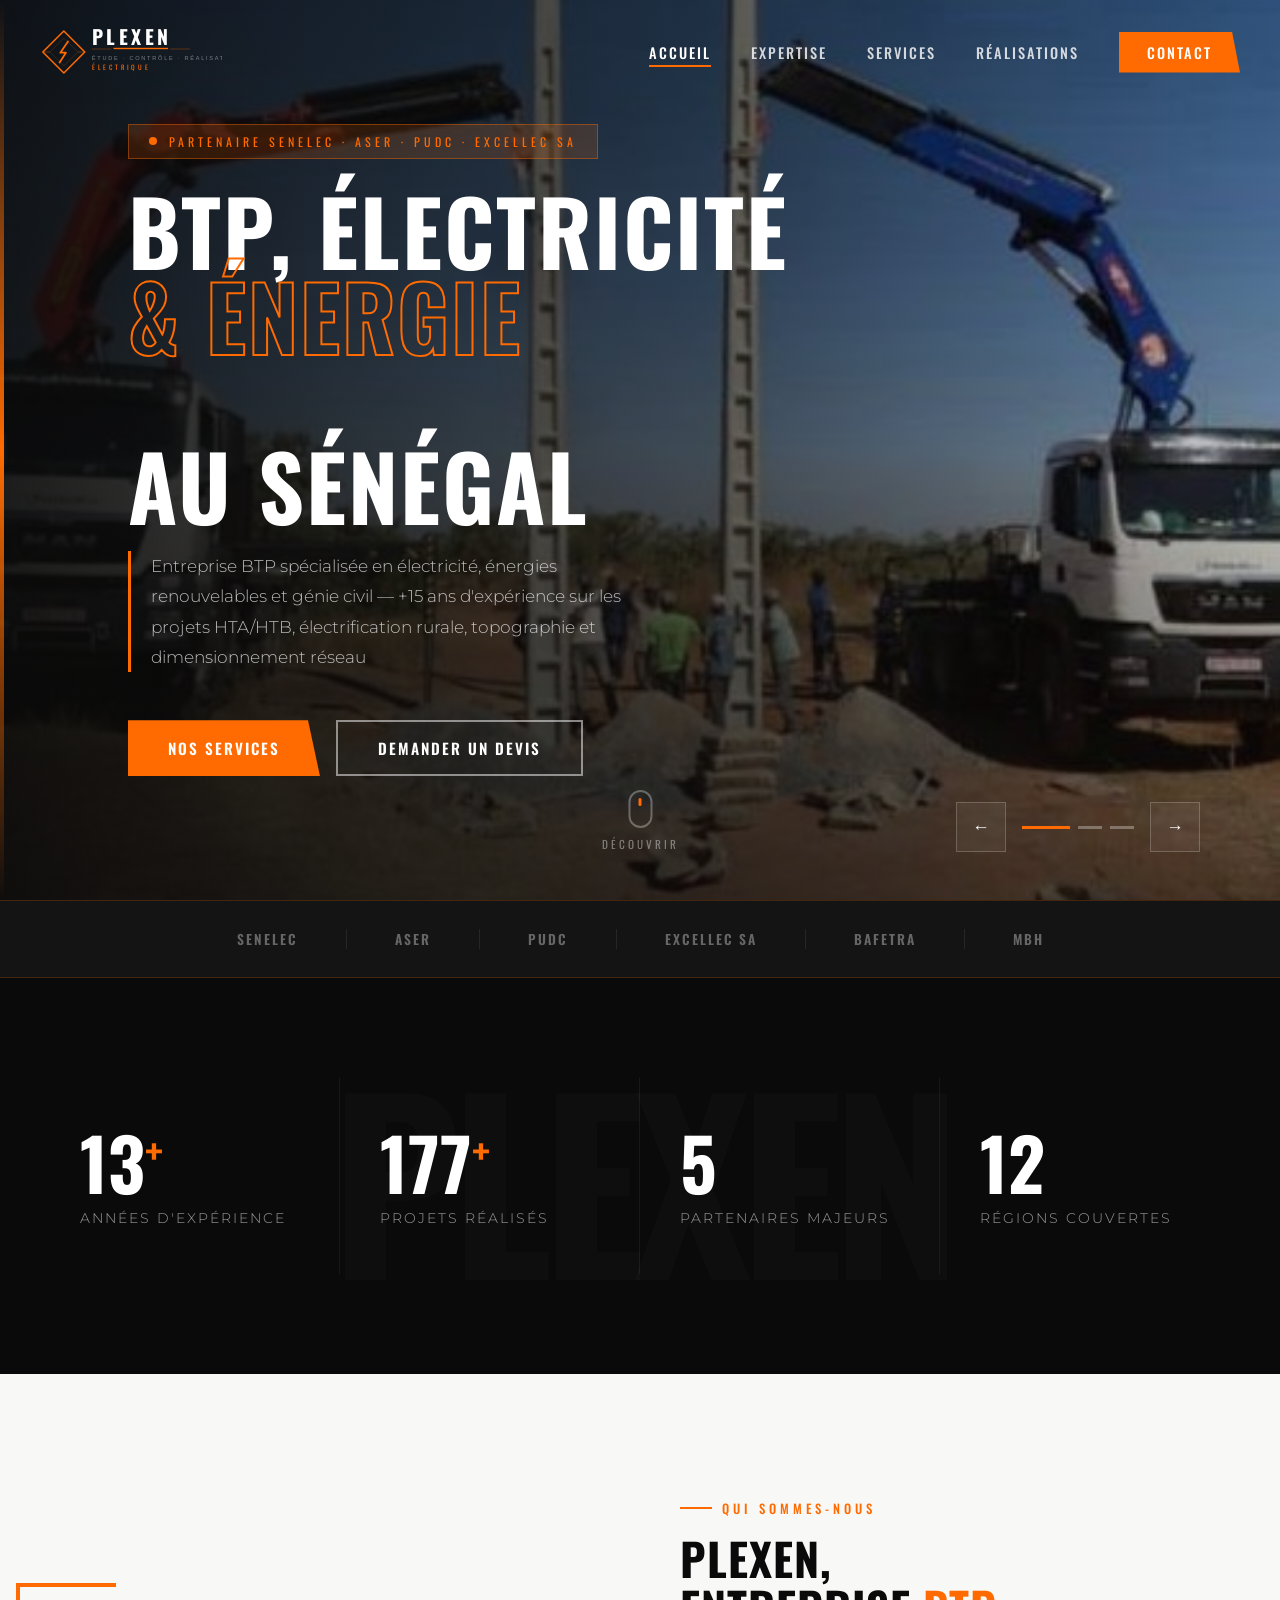
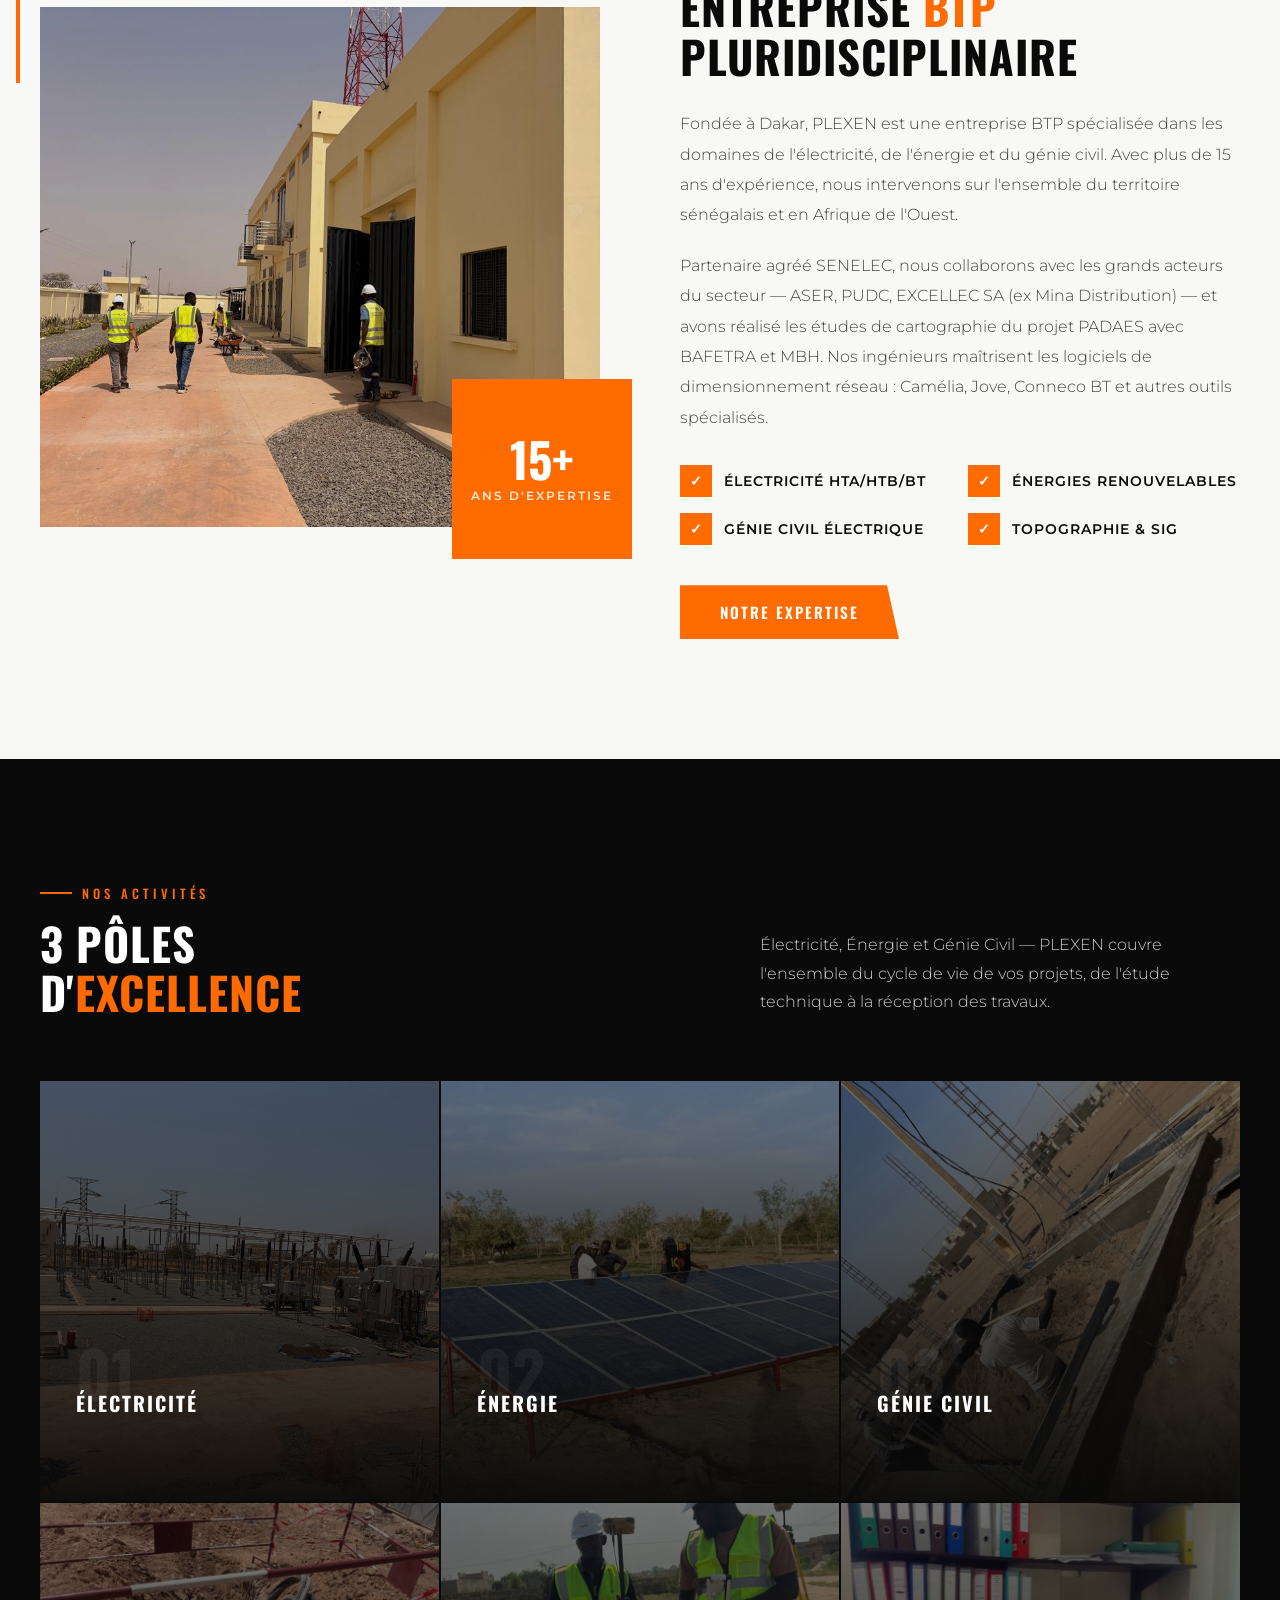
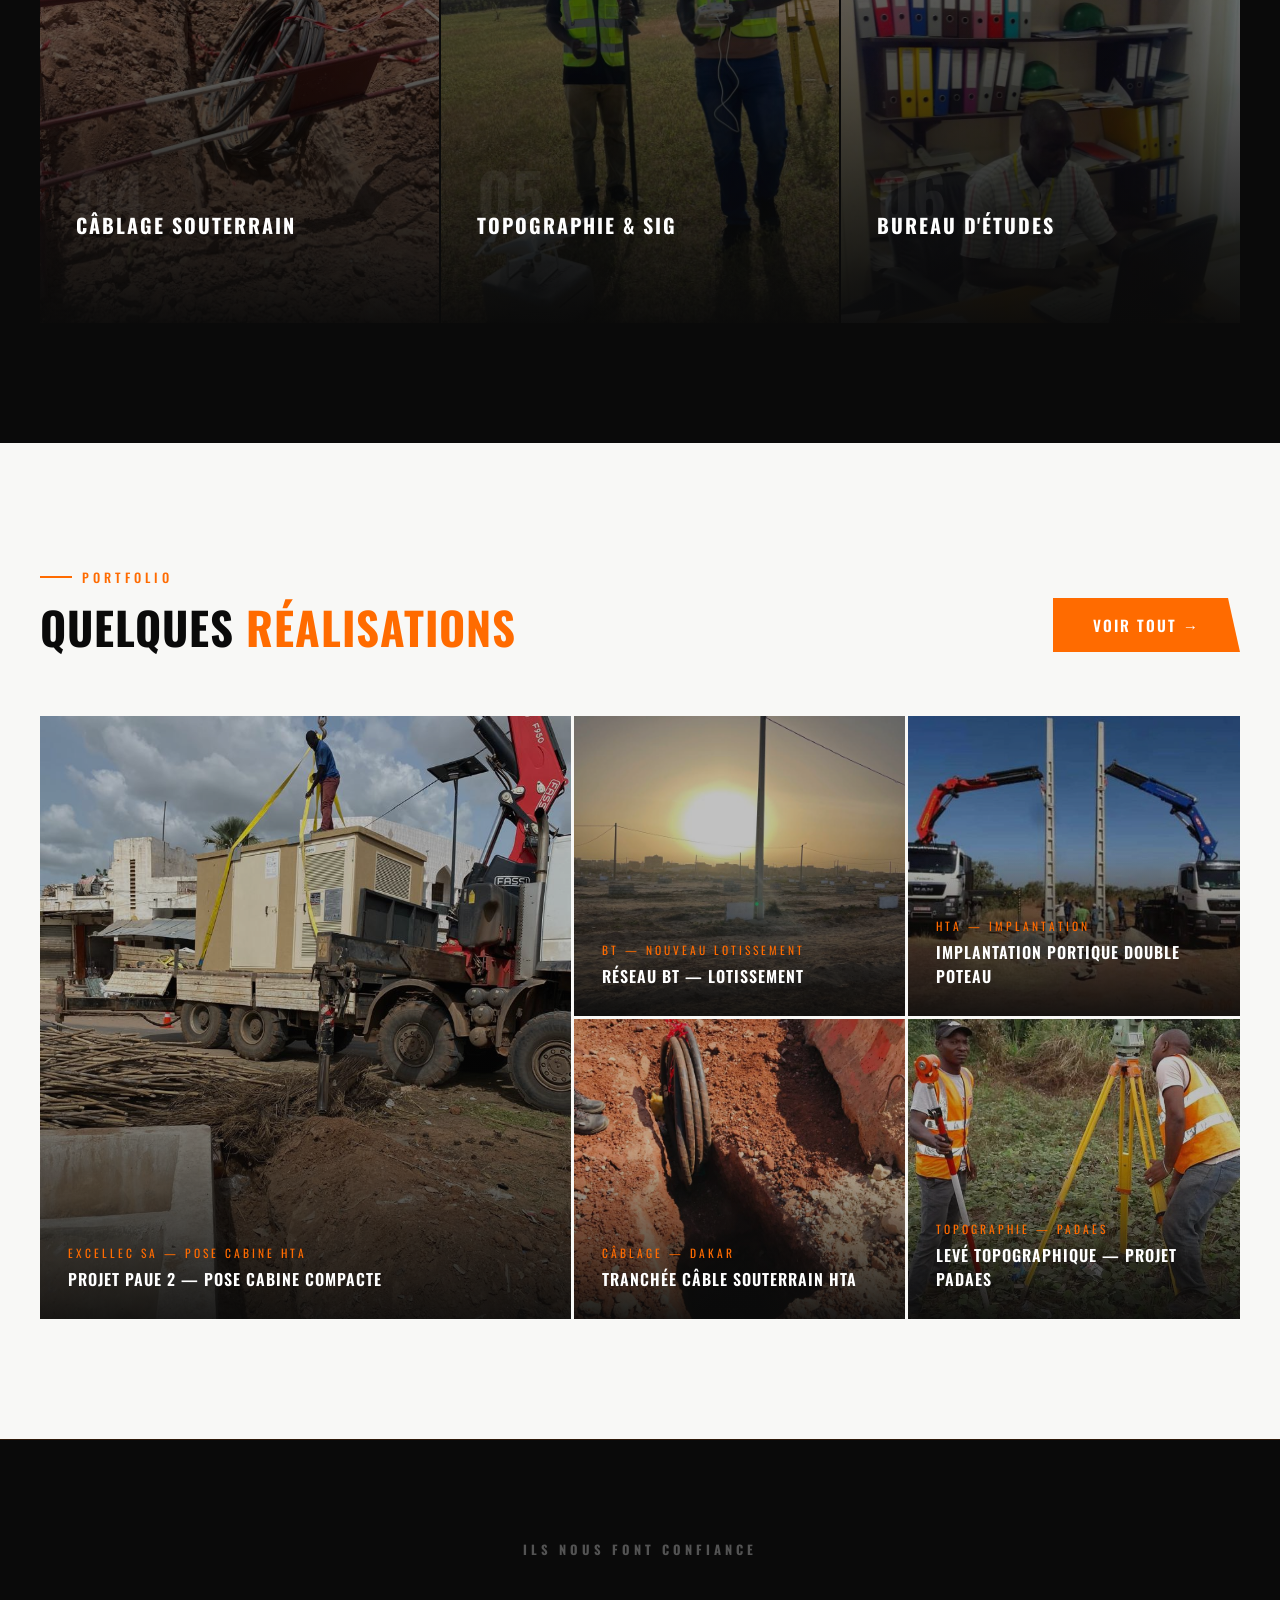
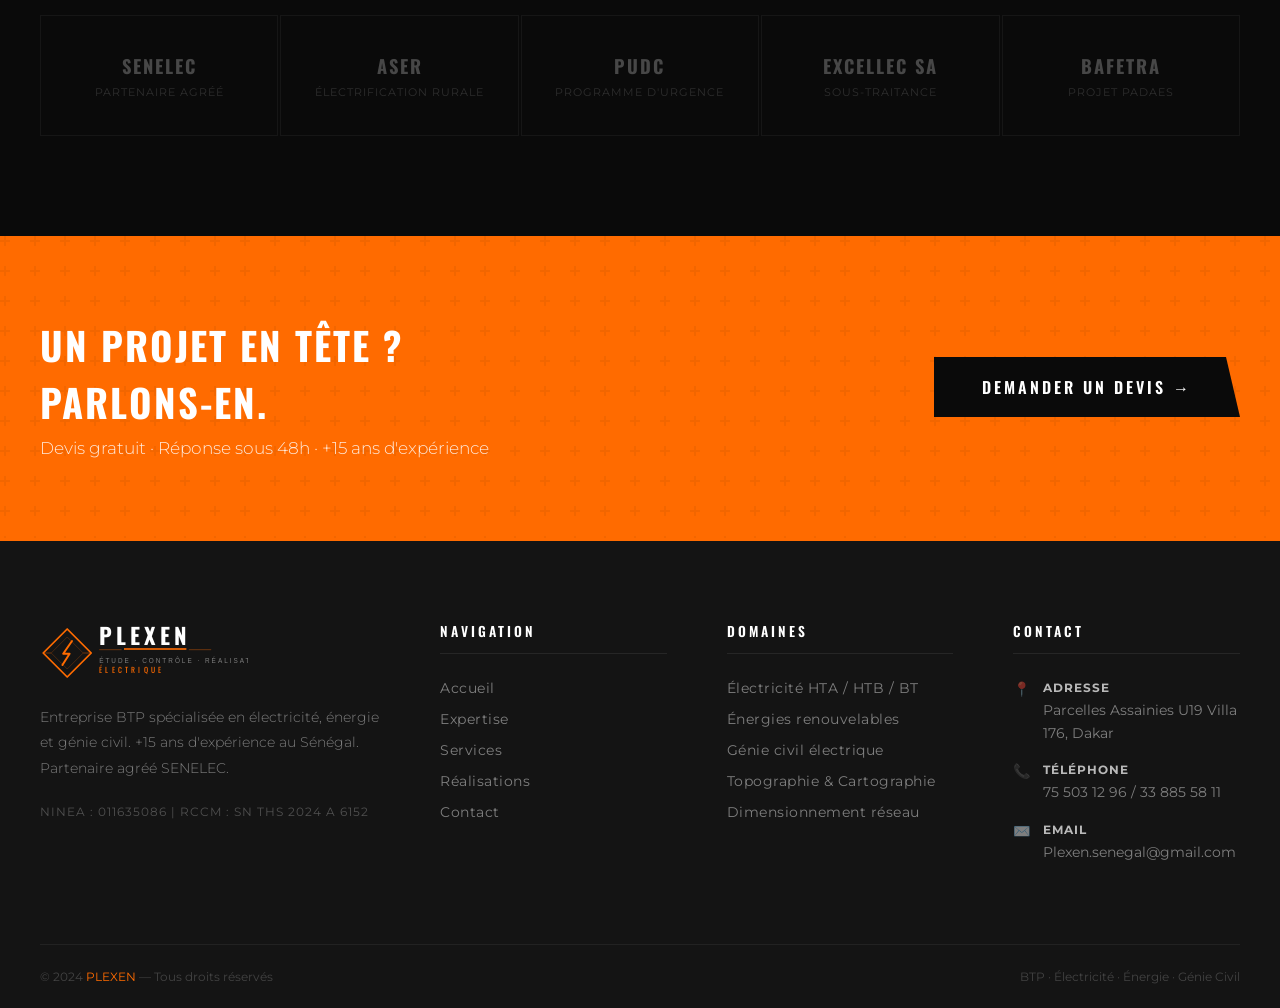
==== index.html @ a1e07a47 "VF 2 PLEXEN" ====
<!DOCTYPE html>
<html lang="fr">
<head>
  <meta charset="UTF-8">
  <meta name="viewport" content="width=device-width, initial-scale=1.0">
  <meta name="description" content="PLEXEN — Entreprise BTP spécialisée en électricité, énergie et génie civil. +15 ans d'expérience au Sénégal. Partenaire SENELEC, ASER, PUDC.">
  <title>Accueil — PLEXEN BTP</title>
  <link rel="stylesheet" href="style.css">
</head>
<body>
  <nav class="navbar" id="navbar">
    <div class="nav-container">
      <a href="index.html" class="nav-logo">
        <svg xmlns="http://www.w3.org/2000/svg" viewBox="0 0 260 80" height="56" style="display:block">
          <g transform="translate(34,40)">
            <polygon points="0,-30 30,0 0,30 -30,0" fill="none" stroke="#FF6B00" stroke-width="2.2" stroke-linejoin="round"/>
            <polygon points="0,-20 20,0 0,20 -20,0" fill="none" stroke="rgba(255,107,0,0.3)" stroke-width="0.9" stroke-linejoin="round"/>
            <line x1="-30" y1="0" x2="-20" y2="0" stroke="#FF6B00" stroke-width="1" opacity="0.5"/>
            <line x1="20" y1="0" x2="30" y2="0" stroke="#FF6B00" stroke-width="1" opacity="0.5"/>
            <path d="M 6,-15 L -5,1 L 3,1 L -6,15" fill="none" stroke="#FF6B00" stroke-width="2.5" stroke-linecap="round" stroke-linejoin="round"/>
          </g>
          <text x="74" y="30" font-family="Oswald,Arial Black,sans-serif" font-weight="700" font-size="28" fill="#FFFFFF" letter-spacing="5">PLEXEN</text>
          <rect x="74" y="35" width="28" height="1.5" fill="rgba(255,107,0,0.3)"/>
          <rect x="105" y="34" width="78" height="2" fill="#FF6B00"/>
          <rect x="186" y="35" width="28" height="1.5" fill="rgba(255,107,0,0.3)"/>
          <text x="74" y="52" font-family="Barlow Condensed,Arial Narrow,sans-serif" font-weight="200" font-size="8" fill="rgba(255,255,255,0.45)" letter-spacing="2.5">ÉTUDE · CONTRÔLE · RÉALISATION</text>
          <text x="74" y="65" font-family="Oswald,Arial Narrow,sans-serif" font-weight="400" font-size="9.5" fill="#FF6B00" letter-spacing="4">ÉLECTRIQUE</text>
        </svg>
      </a>
      <ul class="nav-liens" id="navLiens">
        <li><a href="index.html" class="actif">Accueil</a></li>
        <li><a href="expertise.html">Expertise</a></li>
        <li><a href="services.html">Services</a></li>
        <li><a href="realisations.html">Réalisations</a></li>
        <li><a href="contact.html" class="nav-cta">Contact</a></li>
      </ul>
      <button class="burger" id="burger"><span></span><span></span><span></span></button>
    </div>
  </nav>

  <section class="hero">
    <div class="hero-slider">
      <div class="hero-slide actif" style="background-image:url('images/implantation-portique.jpg')"></div>
      <div class="hero-slide" style="background-image:url('images/travaux-kolda-diaobe.jpg')"></div>
      <div class="hero-slide" style="background-image:url('images/projet-paue-excellec-2.jpg')"></div>
    </div>
    <div class="hero-contenu">
      <div class="hero-badge" data-anime><span>Partenaire SENELEC · ASER · PUDC · EXCELLEC SA</span></div>
      <h1 class="hero-titre" data-anime>
        BTP, Électricité<br>
        <span>&amp; Énergie</span><br>
        au Sénégal
      </h1>
      <p class="hero-sous-titre" data-anime>
        Entreprise BTP spécialisée en électricité, énergies renouvelables et génie civil — +15 ans d'expérience sur les projets HTA/HTB, électrification rurale, topographie et dimensionnement réseau
      </p>
      <div class="hero-btns" data-anime>
        <a href="services.html" class="btn-orange"><span>Nos Services</span></a>
        <a href="contact.html" class="btn-contour">Demander un devis</a>
      </div>
    </div>
    <div class="scroll-indicator">
      <div class="souris"><div class="roulette"></div></div>
      <span>Découvrir</span>
    </div>
    <div class="hero-controls">
      <button class="ctrl-btn" id="prevBtn">&#8592;</button>
      <div class="hero-dots" id="heroDots">
        <div class="hero-dot actif"></div>
        <div class="hero-dot"></div>
        <div class="hero-dot"></div>
      </div>
      <button class="ctrl-btn" id="nextBtn">&#8594;</button>
    </div>
  </section>

  <div class="bandeau-partenaires">
    <div class="partenaires-contenu">
      <span class="partenaire-item">SENELEC</span>
      <span class="partenaire-item">ASER</span>
      <span class="partenaire-item">PUDC</span>
      <span class="partenaire-item">EXCELLEC SA</span>
      <span class="partenaire-item">BAFETRA</span>
      <span class="partenaire-item">MBH</span>
    </div>
  </div>

  <section class="section-chiffres">
    <div class="container">
      <div class="chiffres-grille">
        <div class="chiffre-bloc" data-anime data-delai="1">
          <div class="chiffre-nombre"><span class="chiffre-num" data-cible="15">0</span><span class="chiffre-signe">+</span></div>
          <div class="chiffre-label">Années d'expérience</div>
        </div>
        <div class="chiffre-bloc" data-anime data-delai="2">
          <div class="chiffre-nombre"><span class="chiffre-num" data-cible="200">0</span><span class="chiffre-signe">+</span></div>
          <div class="chiffre-label">Projets réalisés</div>
        </div>
        <div class="chiffre-bloc" data-anime data-delai="3">
          <div class="chiffre-nombre"><span class="chiffre-num" data-cible="6">0</span><span class="chiffre-signe"></span></div>
          <div class="chiffre-label">Partenaires majeurs</div>
        </div>
        <div class="chiffre-bloc" data-anime data-delai="4">
          <div class="chiffre-nombre"><span class="chiffre-num" data-cible="14">0</span><span class="chiffre-signe"></span></div>
          <div class="chiffre-label">Régions couvertes</div>
        </div>
      </div>
    </div>
  </section>

  <section class="section-presentation">
    <div class="container">
      <div class="presentation-grille">
        <div class="pres-image" data-anime>
          <div class="pres-image-trait"></div>
          <img src="images/equipe-chantier-poste-electrique.jpg" alt="Équipe PLEXEN sur chantier" class="pres-image-principale">
          <div class="pres-image-badge">
            <span class="badge-chiffre">15+</span>
            <span class="badge-texte">Ans d'expertise</span>
          </div>
        </div>
        <div class="pres-texte" data-anime>
          <div class="label-section">Qui sommes-nous</div>
          <h2 class="titre-h2">PLEXEN,<br>entreprise <em>BTP</em><br>pluridisciplinaire</h2>
          <p>Fondée à Dakar, PLEXEN est une entreprise BTP spécialisée dans les domaines de l'électricité, de l'énergie et du génie civil. Avec plus de 15 ans d'expérience, nous intervenons sur l'ensemble du territoire sénégalais et en Afrique de l'Ouest.</p>
          <p>Partenaire agréé SENELEC, nous collaborons avec les grands acteurs du secteur — ASER, PUDC, EXCELLEC SA (ex Mina Distribution) — et avons réalisé les études de cartographie du projet PADAES avec BAFETRA et MBH. Nos ingénieurs maîtrisent les logiciels de dimensionnement réseau : Camélia, Jove, Conneco BT et autres outils spécialisés.</p>
          <div class="pres-atouts">
            <div class="atout-item"><div class="atout-icone">✓</div><span>Électricité HTA/HTB/BT</span></div>
            <div class="atout-item"><div class="atout-icone">✓</div><span>Énergies renouvelables</span></div>
            <div class="atout-item"><div class="atout-icone">✓</div><span>Génie civil électrique</span></div>
            <div class="atout-item"><div class="atout-icone">✓</div><span>Topographie & SIG</span></div>
          </div>
          <a href="expertise.html" class="btn-orange"><span>Notre expertise</span></a>
        </div>
      </div>
    </div>
  </section>

  <section class="section-services">
    <div class="container">
      <div class="services-intro">
        <div>
          <div class="label-section" data-anime>Nos activités</div>
          <h2 class="titre-h2" data-anime>3 Pôles<br>d'<em>Excellence</em></h2>
        </div>
        <p class="services-intro-desc" data-anime>Électricité, Énergie et Génie Civil — PLEXEN couvre l'ensemble du cycle de vie de vos projets, de l'étude technique à la réception des travaux.</p>
      </div>
      <div class="services-grille">
        <div class="service-card" data-anime data-delai="1">
          <div class="service-card-ligne"></div>
          <img src="images/poste-htb-construction.jpg" alt="Électricité HTA/HTB">
          <div class="service-card-voile"></div>
          <div class="service-card-corps">
            <div class="service-num">01</div>
            <div class="service-card-titre">Électricité</div>
            <div class="service-card-desc">Études, réalisation et mise en service de réseaux HTA/HTB/BT. Dimensionnement avec Camélia, Jove, Conneco BT. Électrification rurale, densification, amélioration qualité service.</div>
            <a href="services.html" class="service-card-lien">En savoir plus →</a>
          </div>
        </div>
        <div class="service-card" data-anime data-delai="2">
          <div class="service-card-ligne"></div>
          <img src="images/installation-solaire.jpg" alt="Énergie renouvelable">
          <div class="service-card-voile"></div>
          <div class="service-card-corps">
            <div class="service-num">02</div>
            <div class="service-card-titre">Énergie</div>
            <div class="service-card-desc">Installation de systèmes photovoltaïques, pompage solaire, systèmes hybrides et supervision SCADA. Solutions énergétiques durables pour zones rurales et urbaines.</div>
            <a href="services.html" class="service-card-lien">En savoir plus →</a>
          </div>
        </div>
        <div class="service-card" data-anime data-delai="3">
          <div class="service-card-ligne"></div>
          <img src="images/fondation-poste-livraison.jpg" alt="Génie Civil">
          <div class="service-card-voile"></div>
          <div class="service-card-corps">
            <div class="service-num">03</div>
            <div class="service-card-titre">Génie Civil</div>
            <div class="service-card-desc">Fondations, massifs, fouilles, ferraillage, coulage béton pour postes électriques. Topographie, levés GPS/drone et cartographie SIG pour projets PADAES et PNUER.</div>
            <a href="services.html" class="service-card-lien">En savoir plus →</a>
          </div>
        </div>
        <div class="service-card" data-anime data-delai="1">
          <div class="service-card-ligne"></div>
          <img src="images/deroulage-cable-tamba.jpg" alt="Câblage souterrain">
          <div class="service-card-voile"></div>
          <div class="service-card-corps">
            <div class="service-num">04</div>
            <div class="service-card-titre">Câblage Souterrain</div>
            <div class="service-card-desc">Pose de câbles souterrains HTA et BT, tranchées, fourreaux et raccordements. Déroulage câble sur Tamba, Vélingara, Dakar et toutes régions du Sénégal.</div>
            <a href="services.html" class="service-card-lien">En savoir plus →</a>
          </div>
        </div>
        <div class="service-card" data-anime data-delai="2">
          <div class="service-card-ligne"></div>
          <img src="images/lever-topo-gps-drone-terrain.jpg" alt="Topographie cartographie">
          <div class="service-card-voile"></div>
          <div class="service-card-corps">
            <div class="service-num">05</div>
            <div class="service-card-titre">Topographie & SIG</div>
            <div class="service-card-desc">Levés topographiques GPS et drone, cartographie des villages, dimensionnement réseau. Études PADAES avec BAFETRA/MBH. Station totale, GPS RTK, drone DJI.</div>
            <a href="services.html" class="service-card-lien">En savoir plus →</a>
          </div>
        </div>
        <div class="service-card" data-anime data-delai="3">
          <div class="service-card-ligne"></div>
          <img src="images/bureau-etudes-ingenieur-plexen.jpg" alt="Bureau d'études">
          <div class="service-card-voile"></div>
          <div class="service-card-corps">
            <div class="service-num">06</div>
            <div class="service-card-titre">Bureau d'Études</div>
            <div class="service-card-desc">Études techniques, calculs de dimensionnement (Camélia, Jove, Conneco BT), plans et schémas unifilaires, rapports de conformité et maîtrise d'œuvre.</div>
            <a href="services.html" class="service-card-lien">En savoir plus →</a>
          </div>
        </div>
      </div>
    </div>
  </section>

  <section class="section-realisations">
    <div class="container">
      <div class="realisations-header">
        <div>
          <div class="label-section" data-anime>Portfolio</div>
          <h2 class="titre-h2" data-anime>Quelques <em>Réalisations</em></h2>
        </div>
        <a href="realisations.html" class="btn-orange" data-anime><span>Voir tout →</span></a>
      </div>
      <div class="realisations-grille">
        <div class="real-item grand" data-anime>
          <img src="images/projet-paue-excellec-1.jpg" alt="Projet PAUE Excellec">
          <div class="real-overlay">
            <div class="real-tag">EXCELLEC SA — Pose cabine HTA</div>
            <div class="real-titre">Projet PAUE 2 — Pose cabine compacte</div>
          </div>
        </div>
        <div class="real-item" data-anime data-delai="1">
          <img src="images/reseau-bt-lotissement-2.jpg" alt="Réseau BT lotissement">
          <div class="real-overlay">
            <div class="real-tag">BT — Nouveau lotissement</div>
            <div class="real-titre">Réseau BT — Lotissement</div>
          </div>
        </div>
        <div class="real-item" data-anime data-delai="2">
          <img src="images/implantation-portique.jpg" alt="Implantation portique">
          <div class="real-overlay">
            <div class="real-tag">HTA — Implantation</div>
            <div class="real-titre">Implantation portique double poteau</div>
          </div>
        </div>
        <div class="real-item" data-anime data-delai="1">
          <img src="images/tranchee-dakar.jpg" alt="Tranchée Dakar">
          <div class="real-overlay">
            <div class="real-tag">Câblage — Dakar</div>
            <div class="real-titre">Tranchée câble souterrain HTA</div>
          </div>
        </div>
        <div class="real-item" data-anime data-delai="2">
          <img src="images/lever-topo-station-totale-terrain.jpg" alt="Levé topographique">
          <div class="real-overlay">
            <div class="real-tag">Topographie — PADAES</div>
            <div class="real-titre">Levé topographique — Projet PADAES</div>
          </div>
        </div>
      </div>
    </div>
  </section>

  <section class="section-clients">
    <div class="container">
      <div class="clients-titre" data-anime>Ils nous font confiance</div>
      <div class="clients-grille">
        <div class="client-bloc" data-anime data-delai="1"><div class="client-nom">SENELEC</div><div class="client-role">Partenaire agréé</div></div>
        <div class="client-bloc" data-anime data-delai="2"><div class="client-nom">ASER</div><div class="client-role">Électrification rurale</div></div>
        <div class="client-bloc" data-anime data-delai="3"><div class="client-nom">PUDC</div><div class="client-role">Programme d'urgence</div></div>
        <div class="client-bloc" data-anime data-delai="4"><div class="client-nom">EXCELLEC SA</div><div class="client-role">Sous-traitance</div></div>
        <div class="client-bloc" data-anime data-delai="1"><div class="client-nom">BAFETRA</div><div class="client-role">Projet PADAES</div></div>
      </div>
    </div>
  </section>

  <section class="bande-cta">
    <div class="container">
      <div class="cta-contenu">
        <div class="cta-texte" data-anime>
          <h2>Un projet en tête ?<br>Parlons-en.</h2>
          <p>Devis gratuit · Réponse sous 48h · +15 ans d'expérience</p>
        </div>
        <a href="contact.html" class="btn-cta-noir" data-anime>Demander un devis &#8594;</a>
      </div>
    </div>
  </section>
  <footer class="footer">
    <div class="container">
      <div class="footer-grille">
        <div>
          <svg xmlns="http://www.w3.org/2000/svg" viewBox="0 0 260 80" height="64" style="display:block;margin-bottom:20px">
            <g transform="translate(34,40)">
              <polygon points="0,-30 30,0 0,30 -30,0" fill="none" stroke="#FF6B00" stroke-width="2.2" stroke-linejoin="round"/>
              <polygon points="0,-20 20,0 0,20 -20,0" fill="none" stroke="rgba(255,107,0,0.3)" stroke-width="0.9" stroke-linejoin="round"/>
              <line x1="-30" y1="0" x2="-20" y2="0" stroke="#FF6B00" stroke-width="1" opacity="0.5"/>
              <line x1="20" y1="0" x2="30" y2="0" stroke="#FF6B00" stroke-width="1" opacity="0.5"/>
              <path d="M 6,-15 L -5,1 L 3,1 L -6,15" fill="none" stroke="#FF6B00" stroke-width="2.5" stroke-linecap="round" stroke-linejoin="round"/>
            </g>
            <text x="74" y="30" font-family="Oswald,Arial Black,sans-serif" font-weight="700" font-size="28" fill="#FFFFFF" letter-spacing="5">PLEXEN</text>
            <rect x="74" y="35" width="28" height="1.5" fill="rgba(255,107,0,0.3)"/>
            <rect x="105" y="34" width="78" height="2" fill="#FF6B00"/>
            <rect x="186" y="35" width="28" height="1.5" fill="rgba(255,107,0,0.3)"/>
            <text x="74" y="52" font-family="Barlow Condensed,Arial Narrow,sans-serif" font-weight="200" font-size="8" fill="rgba(255,255,255,0.45)" letter-spacing="2.5">ÉTUDE · CONTRÔLE · RÉALISATION</text>
            <text x="74" y="65" font-family="Oswald,Arial Narrow,sans-serif" font-weight="400" font-size="9.5" fill="#FF6B00" letter-spacing="4">ÉLECTRIQUE</text>
          </svg>
          <p class="footer-desc">Entreprise BTP spécialisée en électricité, énergie et génie civil. +15 ans d'expérience au Sénégal. Partenaire agréé SENELEC.</p>
          <p class="footer-legale">NINEA : 011635086 | RCCM : SN THS 2024 A 6152</p>
        </div>
        <div>
          <div class="footer-titre-col">Navigation</div>
          <ul class="footer-liens">
            <li><a href="index.html">Accueil</a></li>
            <li><a href="expertise.html">Expertise</a></li>
            <li><a href="services.html">Services</a></li>
            <li><a href="realisations.html">Réalisations</a></li>
            <li><a href="contact.html">Contact</a></li>
          </ul>
        </div>
        <div>
          <div class="footer-titre-col">Domaines</div>
          <ul class="footer-liens">
            <li><a href="services.html">Électricité HTA / HTB / BT</a></li>
            <li><a href="services.html">Énergies renouvelables</a></li>
            <li><a href="services.html">Génie civil électrique</a></li>
            <li><a href="services.html">Topographie & Cartographie</a></li>
            <li><a href="services.html">Dimensionnement réseau</a></li>
          </ul>
        </div>
        <div>
          <div class="footer-titre-col">Contact</div>
          <div class="footer-contact-item"><span>📍</span><span><strong>Adresse</strong>Parcelles Assainies U19 Villa 176, Dakar</span></div>
          <div class="footer-contact-item"><span>📞</span><span><strong>Téléphone</strong>75 503 12 96 / 33 885 58 11</span></div>
          <div class="footer-contact-item"><span>✉️</span><span><strong>Email</strong>Plexen.senegal@gmail.com</span></div>
        </div>
      </div>
      <div class="footer-bas">
        <span>© 2024 <span class="footer-bas-orange">PLEXEN</span> — Tous droits réservés</span>
        <span>BTP · Électricité · Énergie · Génie Civil</span>
      </div>
    </div>
  </footer>
  <script src="script.js"></script>
</body>
</html>
---- style.css ----
/* ═══════════════════════════════════════════════════════════════
   PLEXEN — DESIGN PREMIUM
   Inspiré des grands acteurs de l'énergie africaine
   Palette : Noir profond + Orange électrique + Or + Blanc pur
   ═══════════════════════════════════════════════════════════════ */

@import url('https://fonts.googleapis.com/css2?family=Montserrat:wght@300;400;500;600;700;800;900&family=Oswald:wght@400;500;600;700&display=swap');

:root {
  --noir:        #0A0A0A;
  --noir-soft:   #141414;
  --noir-card:   #1A1A1A;
  --orange:      #FF6B00;
  --orange-vif:  #FF8C00;
  --or:          #C8960C;
  --blanc:       #FFFFFF;
  --blanc-soft:  #F8F8F6;
  --gris-clair:  #F0F0EE;
  --gris-mid:    #999;
  --gris-texte:  #CCCCCC;
  --transition:  0.4s cubic-bezier(0.4,0,0.2,1);
}

*,*::before,*::after { margin:0;padding:0;box-sizing:border-box; }
html { scroll-behavior:smooth; font-size:16px; }
body {
  font-family:'Montserrat',sans-serif;
  background:var(--blanc);
  color:var(--noir);
  overflow-x:hidden;
}
img { max-width:100%;height:auto;display:block; }
ul  { list-style:none; }
a   { text-decoration:none;color:inherit; }
.container { max-width:1280px;margin:0 auto;padding:0 40px; }

/* ── SCROLL ANIMATIONS ───────────────────── */
[data-anime] {
  opacity:0;
  transform:translateY(40px);
  transition:opacity 0.8s cubic-bezier(0.4,0,0.2,1),
             transform 0.8s cubic-bezier(0.4,0,0.2,1);
}
[data-anime].visible { opacity:1;transform:translateY(0); }
[data-anime][data-delai="1"] { transition-delay:0.1s; }
[data-anime][data-delai="2"] { transition-delay:0.2s; }
[data-anime][data-delai="3"] { transition-delay:0.3s; }
[data-anime][data-delai="4"] { transition-delay:0.4s; }

/* ── BOUTONS ─────────────────────────────── */
.btn-orange {
  display:inline-flex;align-items:center;gap:10px;
  background:var(--orange);
  color:var(--blanc);
  padding:16px 40px;
  font-family:'Oswald',sans-serif;
  font-weight:600;font-size:0.95rem;
  letter-spacing:2px;text-transform:uppercase;
  border:none;cursor:pointer;
  clip-path:polygon(0 0,calc(100% - 12px) 0,100% 100%,0 100%);
  transition:var(--transition);
  position:relative;overflow:hidden;
}
.btn-orange::before {
  content:'';position:absolute;inset:0;
  background:var(--orange-vif);
  transform:scaleX(0);transform-origin:right;
  transition:transform 0.4s ease;
}
.btn-orange:hover::before { transform:scaleX(1);transform-origin:left; }
.btn-orange span,.btn-orange svg { position:relative;z-index:1; }

.btn-contour {
  display:inline-flex;align-items:center;gap:10px;
  background:transparent;
  color:var(--blanc);
  padding:15px 40px;
  font-family:'Oswald',sans-serif;
  font-weight:600;font-size:0.95rem;
  letter-spacing:2px;text-transform:uppercase;
  border:2px solid rgba(255,255,255,0.5);
  transition:var(--transition);
}
.btn-contour:hover {
  background:rgba(255,255,255,0.1);
  border-color:var(--blanc);
}

/* ── LABEL SECTION ───────────────────────── */
.label-section {
  display:inline-flex;align-items:center;gap:10px;
  font-family:'Oswald',sans-serif;
  font-weight:500;font-size:0.8rem;
  letter-spacing:4px;text-transform:uppercase;
  color:var(--orange);margin-bottom:16px;
}
.label-section::before {
  content:'';width:32px;height:2px;background:var(--orange);
}

.titre-h2 {
  font-family:'Oswald',sans-serif;
  font-weight:700;
  font-size:clamp(2rem,3.5vw,3rem);
  line-height:1.1;
  text-transform:uppercase;
  letter-spacing:1px;
}
.titre-h2 em { color:var(--orange);font-style:normal; }

/* ════════════════════════════════════════════
   NAVBAR
   ════════════════════════════════════════════ */
.navbar {
  position:fixed;top:0;left:0;right:0;z-index:1000;
  padding:24px 0;
  transition:background 0.4s,padding 0.4s,backdrop-filter 0.4s;
}
.navbar.scrolled {
  background:rgba(10,10,10,0.96);
  padding:14px 0;
  backdrop-filter:blur(16px);
  border-bottom:1px solid rgba(255,107,0,0.2);
}
.nav-container {
  max-width:1280px;margin:0 auto;padding:0 40px;
  display:flex;align-items:center;justify-content:space-between;
}
.nav-logo img, .nav-logo svg { height:56px;width:auto;transition:var(--transition); }
.navbar.scrolled .nav-logo img, .navbar.scrolled .nav-logo svg { height:44px; }

.nav-liens {
  display:flex;align-items:center;gap:40px;
}
.nav-liens a {
  font-family:'Oswald',sans-serif;
  font-weight:500;font-size:0.9rem;
  letter-spacing:2px;text-transform:uppercase;
  color:rgba(255,255,255,0.8);
  transition:color var(--transition);
  position:relative;
}
.nav-liens a::after {
  content:'';position:absolute;
  bottom:-4px;left:0;
  width:0;height:2px;background:var(--orange);
  transition:width var(--transition);
}
.nav-liens a:hover,.nav-liens a.actif {
  color:var(--blanc);
}
.nav-liens a:hover::after,.nav-liens a.actif::after { width:100%; }

.nav-cta {
  background:var(--orange)!important;
  color:var(--blanc)!important;
  padding:10px 28px;
  clip-path:polygon(0 0,calc(100% - 8px) 0,100% 100%,0 100%);
}
.nav-cta::after { display:none!important; }
.nav-cta:hover { background:var(--orange-vif)!important; }

.burger {
  display:none;flex-direction:column;gap:6px;
  background:none;border:none;cursor:pointer;padding:4px;
}
.burger span {
  display:block;width:28px;height:2px;
  background:var(--blanc);transition:var(--transition);
}

/* ════════════════════════════════════════════
   HERO — PLEIN ECRAN IMPACTANT
   ════════════════════════════════════════════ */
.hero {
  position:relative;height:100vh;min-height:700px;
  overflow:hidden;background:var(--noir);
}

.hero-slider { position:relative;width:100%;height:100%; }

.hero-slide {
  position:absolute;inset:0;
  background-size:cover;background-position:center;
  opacity:0;transition:opacity 1.2s ease;
}
.hero-slide.actif { opacity:1; }

/* Voile dégradé puissant */
.hero-slide::after {
  content:'';position:absolute;inset:0;
  background:
    linear-gradient(to right, rgba(10,10,10,0.92) 0%, rgba(10,10,10,0.6) 55%, rgba(10,10,10,0.2) 100%),
    linear-gradient(to top, rgba(10,10,10,0.5) 0%, transparent 50%);
}

/* Trait orange vertical décoratif */
.hero::before {
  content:'';position:absolute;
  left:0;top:0;bottom:0;width:4px;
  background:linear-gradient(to bottom,transparent,var(--orange),transparent);
  z-index:10;
}

.hero-contenu {
  position:absolute;inset:0;z-index:5;
  display:flex;flex-direction:column;
  justify-content:center;
  padding:0 0 0 10%;
  max-width:900px;
}

.hero-badge {
  display:inline-flex;align-items:center;gap:12px;
  background:rgba(255,107,0,0.15);
  border:1px solid rgba(255,107,0,0.4);
  color:var(--orange);
  font-family:'Oswald',sans-serif;
  font-size:0.75rem;letter-spacing:4px;text-transform:uppercase;
  padding:8px 20px;
  margin-bottom:28px;width:fit-content;
}
.hero-badge::before {
  content:'';width:8px;height:8px;
  background:var(--orange);border-radius:50%;
  animation:pulse-dot 2s infinite;
}
@keyframes pulse-dot {
  0%,100% { opacity:1;transform:scale(1); }
  50% { opacity:0.5;transform:scale(0.7); }
}

.hero-titre {
  font-family:'Oswald',sans-serif;
  font-weight:700;
  font-size:clamp(3rem,7vw,6.5rem);
  line-height:0.95;
  color:var(--blanc);
  text-transform:uppercase;
  letter-spacing:2px;
  margin-bottom:24px;
}
.hero-titre span {
  color:var(--orange);
  display:block;
  -webkit-text-stroke:2px var(--orange);
  color:transparent;
}

.hero-sous-titre {
  font-size:1.05rem;font-weight:300;
  color:rgba(255,255,255,0.7);
  line-height:1.8;
  margin-bottom:48px;
  max-width:520px;
  border-left:3px solid var(--orange);
  padding-left:20px;
}

.hero-btns { display:flex;gap:16px;flex-wrap:wrap; }

/* Scroll indicator */
.scroll-indicator {
  position:absolute;bottom:48px;left:50%;
  transform:translateX(-50%);z-index:10;
  display:flex;flex-direction:column;align-items:center;gap:8px;
  color:rgba(255,255,255,0.4);
  font-family:'Oswald',sans-serif;
  font-size:0.7rem;letter-spacing:3px;text-transform:uppercase;
}
.scroll-indicator .souris {
  width:24px;height:38px;border:2px solid rgba(255,255,255,0.3);
  border-radius:12px;display:flex;justify-content:center;padding-top:6px;
}
.scroll-indicator .roulette {
  width:3px;height:8px;background:var(--orange);border-radius:2px;
  animation:scroll-roulette 1.5s infinite;
}
@keyframes scroll-roulette {
  0% { transform:translateY(0);opacity:1; }
  100% { transform:translateY(12px);opacity:0; }
}

/* Slider controls */
.hero-controls {
  position:absolute;bottom:48px;right:80px;z-index:10;
  display:flex;align-items:center;gap:16px;
}
.ctrl-btn {
  width:50px;height:50px;
  background:rgba(255,255,255,0.05);
  border:1px solid rgba(255,255,255,0.2);
  color:var(--blanc);font-size:1.1rem;
  cursor:pointer;transition:var(--transition);
  display:flex;align-items:center;justify-content:center;
}
.ctrl-btn:hover { background:var(--orange);border-color:var(--orange); }
.hero-dots { display:flex;gap:8px; }
.hero-dot {
  width:24px;height:3px;background:rgba(255,255,255,0.3);
  cursor:pointer;transition:var(--transition);
}
.hero-dot.actif { background:var(--orange);width:48px; }

/* ════════════════════════════════════════════
   BANDEAU PARTENAIRES
   ════════════════════════════════════════════ */
.bandeau-partenaires {
  background:var(--noir-soft);
  border-top:1px solid rgba(255,107,0,0.2);
  border-bottom:1px solid rgba(255,107,0,0.2);
  padding:28px 0;
}
.partenaires-contenu {
  display:flex;align-items:center;justify-content:center;
  gap:0;flex-wrap:wrap;
}
.partenaire-item {
  padding:0 48px;
  border-right:1px solid rgba(255,255,255,0.08);
  font-family:'Oswald',sans-serif;
  font-weight:600;font-size:0.85rem;
  letter-spacing:2px;text-transform:uppercase;
  color:rgba(255,255,255,0.35);
  transition:color var(--transition);
}
.partenaire-item:last-child { border-right:none; }
.partenaire-item:hover { color:var(--orange); }

/* ════════════════════════════════════════════
   SECTION CHIFFRES
   ════════════════════════════════════════════ */
.section-chiffres {
  background:var(--noir);
  padding:100px 0;
  position:relative;overflow:hidden;
}
.section-chiffres::before {
  content:'PLEXEN';
  position:absolute;top:50%;left:50%;
  transform:translate(-50%,-50%);
  font-family:'Oswald',sans-serif;font-weight:900;
  font-size:18vw;letter-spacing:-0.05em;
  color:rgba(255,255,255,0.02);
  white-space:nowrap;pointer-events:none;
  text-transform:uppercase;
}

.chiffres-grille {
  display:grid;grid-template-columns:repeat(4,1fr);
  gap:0;
}
.chiffre-bloc {
  padding:48px 40px;
  border-right:1px solid rgba(255,255,255,0.06);
  position:relative;
}
.chiffre-bloc:last-child { border-right:none; }
.chiffre-bloc::before {
  content:'';position:absolute;
  top:0;left:0;right:0;height:3px;
  background:transparent;
  transition:background var(--transition);
}
.chiffre-bloc:hover::before { background:var(--orange); }

.chiffre-nombre {
  font-family:'Oswald',sans-serif;
  font-weight:700;font-size:4.5rem;line-height:1;
  color:var(--blanc);display:flex;align-items:flex-start;
}
.chiffre-signe { font-size:2.5rem;color:var(--orange);margin-top:4px; }
.chiffre-label {
  font-size:0.85rem;font-weight:300;letter-spacing:2px;
  text-transform:uppercase;color:var(--gris-mid);
  margin-top:12px;
}

/* ════════════════════════════════════════════
   SECTION PRÉSENTATION
   ════════════════════════════════════════════ */
.section-presentation {
  padding:120px 0;
  background:var(--blanc-soft);
}
.presentation-grille {
  display:grid;grid-template-columns:1fr 1fr;
  gap:80px;align-items:center;
}
.pres-texte .titre-h2 { color:var(--noir);margin-bottom:28px; }
.pres-texte p {
  font-size:1rem;font-weight:300;line-height:1.9;
  color:#444;margin-bottom:20px;
}
.pres-atouts {
  display:grid;grid-template-columns:1fr 1fr;gap:16px;
  margin:32px 0 40px;
}
.atout-item {
  display:flex;align-items:center;gap:12px;
  font-size:0.9rem;font-weight:600;letter-spacing:1px;
  text-transform:uppercase;color:var(--noir);
}
.atout-icone {
  width:32px;height:32px;background:var(--orange);
  display:flex;align-items:center;justify-content:center;
  color:var(--blanc);font-size:0.85rem;flex-shrink:0;
}

/* Image présentation */
.pres-image { position:relative; }
.pres-image-principale {
  width:100%;height:520px;object-fit:cover;
  filter:brightness(0.9);
}
.pres-image-badge {
  position:absolute;bottom:-32px;right:-32px;
  width:180px;height:180px;
  background:var(--orange);
  display:flex;flex-direction:column;
  align-items:center;justify-content:center;
  text-align:center;
}
.badge-chiffre {
  font-family:'Oswald',sans-serif;
  font-weight:700;font-size:3rem;color:var(--blanc);line-height:1;
}
.badge-texte {
  font-size:0.72rem;font-weight:600;letter-spacing:2px;
  text-transform:uppercase;color:rgba(255,255,255,0.85);
  margin-top:6px;
}
.pres-image-trait {
  position:absolute;top:-24px;left:-24px;
  width:100px;height:100px;
  border-top:4px solid var(--orange);
  border-left:4px solid var(--orange);
}

/* ════════════════════════════════════════════
   SECTION SERVICES FOND NOIR
   ════════════════════════════════════════════ */
.section-services {
  background:var(--noir);
  padding:120px 0;
}
.section-services .titre-h2 { color:var(--blanc); }

.services-intro {
  display:flex;justify-content:space-between;align-items:flex-end;
  margin-bottom:64px;gap:40px;
}
.services-intro-desc {
  font-size:1rem;font-weight:300;line-height:1.8;
  color:var(--gris-texte);max-width:480px;
}

.services-grille {
  display:grid;grid-template-columns:repeat(3,1fr);
  gap:2px;
}
.service-card {
  position:relative;overflow:hidden;cursor:pointer;
  height:420px;
}
.service-card img {
  width:100%;height:100%;object-fit:cover;
  transition:transform 0.8s ease;filter:brightness(0.5);
}
.service-card:hover img { transform:scale(1.08);filter:brightness(0.3); }

.service-card-voile {
  position:absolute;inset:0;
  background:linear-gradient(to top,rgba(10,10,10,0.95) 0%,rgba(10,10,10,0.3) 60%,transparent 100%);
}
.service-card-corps {
  position:absolute;inset:0;
  display:flex;flex-direction:column;
  justify-content:flex-end;padding:36px;
  transition:var(--transition);
}
.service-num {
  font-family:'Oswald',sans-serif;
  font-size:4rem;font-weight:700;
  color:rgba(255,255,255,0.05);
  line-height:1;margin-bottom:-16px;
}
.service-card-titre {
  font-family:'Oswald',sans-serif;
  font-weight:700;font-size:1.25rem;
  letter-spacing:2px;text-transform:uppercase;
  color:var(--blanc);margin-bottom:12px;
}
.service-card-desc {
  font-size:0.88rem;font-weight:300;
  color:var(--gris-texte);line-height:1.7;
  max-height:0;overflow:hidden;
  transition:max-height 0.5s ease;
}
.service-card:hover .service-card-desc { max-height:200px; }
.service-card-lien {
  display:inline-flex;align-items:center;gap:8px;
  font-family:'Oswald',sans-serif;
  font-size:0.78rem;letter-spacing:3px;text-transform:uppercase;
  color:var(--orange);margin-top:16px;
  opacity:0;transform:translateY(10px);
  transition:opacity 0.4s,transform 0.4s;
}
.service-card:hover .service-card-lien { opacity:1;transform:translateY(0); }
.service-card-ligne {
  position:absolute;top:0;left:0;right:0;height:3px;
  background:var(--orange);
  transform:scaleX(0);transform-origin:left;
  transition:transform 0.5s ease;
}
.service-card:hover .service-card-ligne { transform:scaleX(1); }

/* ════════════════════════════════════════════
   SECTION RÉALISATIONS
   ════════════════════════════════════════════ */
.section-realisations {
  padding:120px 0;background:var(--blanc-soft);
}
.section-realisations .titre-h2 { color:var(--noir); }

.realisations-header {
  display:flex;justify-content:space-between;
  align-items:flex-end;margin-bottom:64px;
}

.realisations-grille {
  display:grid;
  grid-template-columns:1.6fr 1fr 1fr;
  grid-template-rows:300px 300px;
  gap:3px;
}
.real-item {
  position:relative;overflow:hidden;
  background:var(--noir);
}
.real-item.grand { grid-row:1/3; }
.real-item img {
  width:100%;height:100%;object-fit:cover;
  transition:transform 0.7s ease;opacity:0.75;
}
.real-item:hover img { transform:scale(1.06);opacity:0.5; }
.real-overlay {
  position:absolute;inset:0;
  background:linear-gradient(to top,rgba(10,10,10,0.9) 0%,transparent 55%);
  display:flex;flex-direction:column;
  justify-content:flex-end;padding:28px;
}
.real-tag {
  font-family:'Oswald',sans-serif;
  font-size:0.72rem;letter-spacing:3px;
  text-transform:uppercase;
  color:var(--orange);margin-bottom:6px;
}
.real-titre {
  font-family:'Oswald',sans-serif;
  font-weight:600;font-size:1rem;
  letter-spacing:1px;text-transform:uppercase;
  color:var(--blanc);
}

/* ════════════════════════════════════════════
   SECTION CLIENTS / PARTENAIRES LISTE
   ════════════════════════════════════════════ */
.section-clients {
  background:var(--noir);
  padding:100px 0;
  border-top:1px solid rgba(255,107,0,0.15);
}
.clients-titre {
  font-family:'Oswald',sans-serif;font-weight:700;
  font-size:0.8rem;letter-spacing:4px;text-transform:uppercase;
  color:rgba(255,255,255,0.3);
  text-align:center;margin-bottom:56px;
}
.clients-grille {
  display:grid;grid-template-columns:repeat(5,1fr);
  gap:2px;
}
.client-bloc {
  padding:36px 24px;
  border:1px solid rgba(255,255,255,0.05);
  text-align:center;
  transition:var(--transition);
  cursor:default;
}
.client-bloc:hover {
  background:rgba(255,107,0,0.08);
  border-color:rgba(255,107,0,0.3);
}
.client-nom {
  font-family:'Oswald',sans-serif;
  font-weight:700;font-size:1.15rem;
  letter-spacing:2px;text-transform:uppercase;
  color:rgba(255,255,255,0.25);
  transition:color var(--transition);
}
.client-bloc:hover .client-nom { color:var(--orange); }
.client-role {
  font-size:0.7rem;font-weight:400;letter-spacing:1px;
  color:rgba(255,255,255,0.15);margin-top:6px;
  text-transform:uppercase;
  transition:color var(--transition);
}
.client-bloc:hover .client-role { color:rgba(255,255,255,0.5); }

/* ════════════════════════════════════════════
   CTA BANDE
   ════════════════════════════════════════════ */
.bande-cta {
  background:var(--orange);
  padding:80px 0;
  position:relative;overflow:hidden;
}
.bande-cta::before {
  content:'';position:absolute;inset:0;
  background:url("data:image/svg+xml,%3Csvg width='60' height='60' viewBox='0 0 60 60' xmlns='http://www.w3.org/2000/svg'%3E%3Cg fill='none' fill-rule='evenodd'%3E%3Cg fill='%23000000' fill-opacity='0.05'%3E%3Cpath d='M36 34v-4h-2v4h-4v2h4v4h2v-4h4v-2h-4zm0-30V0h-2v4h-4v2h4v4h2V6h4V4h-4zM6 34v-4H4v4H0v2h4v4h2v-4h4v-2H6zM6 4V0H4v4H0v2h4v4h2V6h4V4H6z'/%3E%3C/g%3E%3C/g%3E%3C/svg%3E");
}
.cta-contenu {
  position:relative;z-index:1;
  display:flex;align-items:center;justify-content:space-between;
  gap:40px;flex-wrap:wrap;
}
.cta-texte h2 {
  font-family:'Oswald',sans-serif;
  font-weight:700;font-size:clamp(1.8rem,3vw,2.8rem);
  color:var(--blanc);text-transform:uppercase;letter-spacing:2px;
}
.cta-texte p {
  color:rgba(255,255,255,0.85);margin-top:8px;font-size:1.05rem;font-weight:300;
}
.btn-cta-noir {
  display:inline-flex;align-items:center;gap:12px;
  background:var(--noir);color:var(--blanc);
  padding:18px 48px;white-space:nowrap;
  font-family:'Oswald',sans-serif;font-weight:600;
  font-size:1rem;letter-spacing:3px;text-transform:uppercase;
  transition:var(--transition);
  clip-path:polygon(0 0,calc(100% - 14px) 0,100% 100%,0 100%);
}
.btn-cta-noir:hover { background:rgba(0,0,0,0.8); }

/* ════════════════════════════════════════════
   FOOTER
   ════════════════════════════════════════════ */
.footer {
  background:var(--noir-soft);
  padding:80px 0 0;
  border-top:3px solid var(--orange);
}
.footer-grille {
  display:grid;grid-template-columns:1.5fr 1fr 1fr 1fr;
  gap:60px;padding-bottom:64px;
}
.footer-logo-img, .footer > .container .footer-grille > div > svg { height:64px;width:auto;margin-bottom:20px; }
.footer-desc {
  font-size:0.88rem;font-weight:300;line-height:1.8;
  color:rgba(255,255,255,0.45);margin-bottom:20px;
}
.footer-legale {
  font-size:0.75rem;color:rgba(255,255,255,0.25);
  letter-spacing:1px;line-height:1.8;
}
.footer-titre-col {
  font-family:'Oswald',sans-serif;
  font-weight:600;font-size:0.85rem;
  letter-spacing:3px;text-transform:uppercase;
  color:var(--blanc);margin-bottom:24px;
  padding-bottom:12px;
  border-bottom:1px solid rgba(255,255,255,0.08);
}
.footer-liens li { margin-bottom:12px; }
.footer-liens a {
  font-size:0.88rem;color:rgba(255,255,255,0.45);
  transition:color var(--transition);letter-spacing:0.5px;
}
.footer-liens a:hover { color:var(--orange); }
.footer-contact-item {
  display:flex;gap:12px;margin-bottom:16px;
  font-size:0.88rem;color:rgba(255,255,255,0.45);line-height:1.6;
}
.footer-contact-item strong {
  display:block;color:rgba(255,255,255,0.7);font-size:0.75rem;
  letter-spacing:1px;text-transform:uppercase;margin-bottom:2px;
}
.footer-bas {
  border-top:1px solid rgba(255,255,255,0.06);
  padding:24px 0;
  display:flex;align-items:center;justify-content:space-between;
  font-size:0.78rem;color:rgba(255,255,255,0.2);
}
.footer-bas-orange { color:var(--orange); }

/* ════════════════════════════════════════════
   PAGES INTERNES
   ════════════════════════════════════════════ */
.entete-interne {
  background:var(--noir);
  padding:180px 0 100px;
  position:relative;overflow:hidden;
}
.entete-interne-bg {
  position:absolute;inset:0;
  background-size:cover;background-position:center;
  opacity:0.2;
}
.entete-interne-voile {
  position:absolute;inset:0;
  background:linear-gradient(135deg,var(--noir) 40%,rgba(10,10,10,0.6));
}
.entete-interne-contenu {
  position:relative;z-index:1;
}
.entete-interne h1 {
  font-family:'Oswald',sans-serif;
  font-weight:700;font-size:clamp(3rem,6vw,5.5rem);
  text-transform:uppercase;color:var(--blanc);
  letter-spacing:3px;line-height:1;margin-bottom:20px;
}
.entete-interne h1 span { color:var(--orange); }
.entete-interne-desc {
  font-size:1.05rem;font-weight:300;
  color:rgba(255,255,255,0.6);max-width:600px;
  line-height:1.8;
}
.fil-ariane {
  display:flex;align-items:center;gap:8px;
  margin-top:28px;
  font-family:'Oswald',sans-serif;font-size:0.8rem;
  letter-spacing:2px;text-transform:uppercase;
}
.fil-ariane a { color:var(--orange); }
.fil-ariane span { color:rgba(255,255,255,0.3); }

/* ─ Expertise ───────────────────────────── */
.section-expertise { padding:120px 0;background:var(--blanc-soft); }
.expertise-grille {
  display:grid;grid-template-columns:repeat(3,1fr);gap:3px;
  margin-top:64px;
}
.expertise-card {
  background:var(--blanc);padding:48px 40px;
  border-bottom:3px solid transparent;
  transition:var(--transition);
  position:relative;
}
.expertise-card:hover {
  border-bottom-color:var(--orange);
  transform:translateY(-6px);
  box-shadow:0 20px 60px rgba(0,0,0,0.1);
}
.expertise-icone-wrap {
  width:56px;height:56px;
  background:var(--noir);
  display:flex;align-items:center;justify-content:center;
  font-size:1.6rem;margin-bottom:28px;
  transition:background var(--transition);
}
.expertise-card:hover .expertise-icone-wrap { background:var(--orange); }
.expertise-card h3 {
  font-family:'Oswald',sans-serif;font-weight:700;
  font-size:1.1rem;letter-spacing:2px;text-transform:uppercase;
  color:var(--noir);margin-bottom:16px;
}
.expertise-card p {
  font-size:0.9rem;font-weight:300;line-height:1.8;color:#555;
}

/* ─ Services détail ─────────────────────── */
.section-services-detail { padding:120px 0; }
.service-detail-item {
  display:grid;grid-template-columns:1fr 1fr;
  gap:0;margin-bottom:120px;position:relative;
}
.service-detail-item:last-child { margin-bottom:0; }
.service-detail-item.inverse > :first-child { order:2; }
.service-detail-item.inverse > :last-child { order:1; }

.sdi-image {
  position:relative;overflow:hidden;height:500px;
}
.sdi-image img { width:100%;height:100%;object-fit:cover;filter:brightness(0.8); }
.sdi-image-num {
  position:absolute;top:32px;left:32px;
  font-family:'Oswald',sans-serif;font-weight:700;
  font-size:5rem;color:rgba(255,255,255,0.08);line-height:1;
}

.sdi-texte {
  background:var(--noir);padding:64px;
  display:flex;flex-direction:column;justify-content:center;
}
.service-detail-item.inverse .sdi-texte { background:var(--noir-card); }
.sdi-texte h3 {
  font-family:'Oswald',sans-serif;font-weight:700;
  font-size:1.8rem;letter-spacing:2px;text-transform:uppercase;
  color:var(--blanc);margin-bottom:20px;
}
.sdi-texte p {
  font-size:0.92rem;font-weight:300;line-height:1.9;
  color:rgba(255,255,255,0.6);margin-bottom:16px;
}
.sdi-tags { display:flex;flex-wrap:wrap;gap:8px;margin-top:24px; }
.sdi-tag {
  font-family:'Oswald',sans-serif;font-size:0.72rem;
  letter-spacing:2px;text-transform:uppercase;
  color:var(--orange);border:1px solid rgba(255,107,0,0.3);
  padding:6px 16px;
}

/* ─ Réalisations ────────────────────────── */
.section-portfolio { padding:120px 0;background:var(--noir); }
.section-portfolio .titre-h2 { color:var(--blanc); }
.portfolio-grille {
  display:grid;grid-template-columns:repeat(3,1fr);gap:3px;
  margin-top:64px;
}
.portfolio-item {
  position:relative;overflow:hidden;height:340px;cursor:pointer;
}
.portfolio-item img {
  width:100%;height:100%;object-fit:cover;
  transition:transform 0.7s ease;
  filter:brightness(0.6)grayscale(20%);
}
.portfolio-item:hover img { transform:scale(1.06);filter:brightness(0.4); }
.portfolio-overlay {
  position:absolute;inset:0;
  background:linear-gradient(to top,rgba(10,10,10,0.95) 0%,transparent 55%);
  padding:32px;
  display:flex;flex-direction:column;justify-content:flex-end;
}
.portfolio-tag {
  font-family:'Oswald',sans-serif;font-size:0.7rem;
  letter-spacing:3px;text-transform:uppercase;
  color:var(--orange);margin-bottom:8px;
}
.portfolio-nom {
  font-family:'Oswald',sans-serif;font-weight:600;
  font-size:1.05rem;letter-spacing:1px;text-transform:uppercase;
  color:var(--blanc);
}
.portfolio-ligne {
  position:absolute;bottom:0;left:0;right:0;height:3px;
  background:var(--orange);transform:scaleX(0);transform-origin:left;
  transition:transform 0.5s ease;
}
.portfolio-item:hover .portfolio-ligne { transform:scaleX(1); }

/* ─ Contact ─────────────────────────────── */
.section-contact { padding:120px 0;background:var(--blanc-soft); }
.contact-grille {
  display:grid;grid-template-columns:1fr 1.6fr;gap:80px;
}
.contact-infos-titre {
  font-family:'Oswald',sans-serif;font-weight:700;
  font-size:1.4rem;letter-spacing:2px;text-transform:uppercase;
  color:var(--noir);margin-bottom:20px;
}
.contact-infos p {
  font-size:0.92rem;font-weight:300;line-height:1.9;color:#555;
  margin-bottom:36px;
}
.contact-info-bloc {
  display:flex;align-items:flex-start;gap:16px;margin-bottom:28px;
}
.contact-icone {
  width:50px;height:50px;background:var(--orange);
  display:flex;align-items:center;justify-content:center;
  font-size:1.3rem;flex-shrink:0;
}
.contact-info-texte h4 {
  font-family:'Oswald',sans-serif;font-weight:600;
  font-size:0.8rem;letter-spacing:2px;text-transform:uppercase;
  color:var(--noir);margin-bottom:4px;
}
.contact-info-texte p { font-size:0.9rem;color:#555;margin-bottom:0; }

.form-contact {
  background:var(--noir);padding:56px;
}
.form-contact h3 {
  font-family:'Oswald',sans-serif;font-weight:700;
  font-size:1.4rem;letter-spacing:2px;text-transform:uppercase;
  color:var(--blanc);margin-bottom:36px;
  padding-bottom:20px;
  border-bottom:1px solid rgba(255,255,255,0.08);
}
.form-groupe { margin-bottom:20px; }
.form-groupe label {
  display:block;font-family:'Oswald',sans-serif;
  font-size:0.75rem;letter-spacing:2px;text-transform:uppercase;
  color:rgba(255,255,255,0.5);margin-bottom:8px;
}
.form-groupe input,
.form-groupe textarea,
.form-groupe select {
  width:100%;padding:14px 18px;
  background:rgba(255,255,255,0.05);
  border:1px solid rgba(255,255,255,0.1);
  color:var(--blanc);
  font-family:'Montserrat',sans-serif;font-size:0.92rem;font-weight:300;
  transition:border-color var(--transition);outline:none;
}
.form-groupe input:focus,
.form-groupe textarea:focus,
.form-groupe select:focus {
  border-color:var(--orange);background:rgba(255,107,0,0.05);
}
.form-groupe select option { background:var(--noir); }
.form-groupe textarea { resize:vertical;min-height:140px; }
.form-deux { display:grid;grid-template-columns:1fr 1fr;gap:16px; }
.form-submit {
  width:100%;padding:18px;
  background:var(--orange);border:none;cursor:pointer;
  font-family:'Oswald',sans-serif;font-weight:600;
  font-size:0.95rem;letter-spacing:3px;text-transform:uppercase;
  color:var(--blanc);transition:var(--transition);
  clip-path:polygon(0 0,calc(100% - 14px) 0,100% 100%,0 100%);
  margin-top:8px;
}
.form-submit:hover { background:var(--orange-vif); }
.map-wrap {
  margin-top:64px;height:320px;overflow:hidden;
  border:3px solid rgba(255,107,0,0.2);
}
.map-wrap iframe { width:100%;height:100%;border:none;filter:grayscale(30%); }

/* ════════════════════════════════════════════
   RESPONSIVE
   ════════════════════════════════════════════ */
@media(max-width:1024px) {
  .services-grille { grid-template-columns:repeat(2,1fr); }
  .footer-grille { grid-template-columns:1fr 1fr; }
  .clients-grille { grid-template-columns:repeat(3,1fr); }
  .expertise-grille { grid-template-columns:repeat(2,1fr); }
  .portfolio-grille { grid-template-columns:repeat(2,1fr); }
}
@media(max-width:768px) {
  .container { padding:0 24px; }
  .burger { display:flex; }
  .nav-liens {
    position:fixed;top:0;right:-110%;bottom:0;width:80%;max-width:320px;
    background:var(--noir-soft);
    flex-direction:column;justify-content:center;
    align-items:flex-start;gap:32px;padding:48px 40px;
    transition:right 0.4s cubic-bezier(0.4,0,0.2,1);z-index:999;
    border-left:3px solid var(--orange);
  }
  .nav-liens.ouvert { right:0; }
  .nav-liens a { font-size:1.1rem; }
  .chiffres-grille { grid-template-columns:repeat(2,1fr); }
  .chiffre-bloc:nth-child(2) { border-right:none; }
  .presentation-grille { grid-template-columns:1fr;gap:48px; }
  .pres-image-badge { display:none; }
  .services-grille { grid-template-columns:1fr 1fr; }
  .services-intro { flex-direction:column;align-items:flex-start; }
  .realisations-grille { grid-template-columns:1fr 1fr;grid-template-rows:auto; }
  .real-item.grand { grid-row:auto; }
  .clients-grille { grid-template-columns:repeat(2,1fr); }
  .footer-grille { grid-template-columns:1fr;gap:32px; }
  .cta-contenu { flex-direction:column;text-align:center; }
  .contact-grille { grid-template-columns:1fr; }
  .form-deux { grid-template-columns:1fr; }
  .service-detail-item { grid-template-columns:1fr; }
  .service-detail-item.inverse>:first-child,.service-detail-item.inverse>:last-child { order:unset; }
  .sdi-image { height:280px; }
  .sdi-texte { padding:40px 32px; }
  .portfolio-grille { grid-template-columns:1fr; }
  .expertise-grille { grid-template-columns:1fr; }
  .hero-controls { display:none; }
  .partenaires-contenu { gap:0; }
  .partenaire-item { padding:12px 24px; }
  .realisations-header { flex-direction:column;align-items:flex-start;gap:24px; }
}
@media(max-width:480px) {
  .chiffres-grille { grid-template-columns:1fr; }
  .chiffre-bloc { border-right:none;border-bottom:1px solid rgba(255,255,255,0.06); }
  .services-grille { grid-template-columns:1fr; }
  .hero-btns { flex-direction:column;align-items:flex-start; }
}
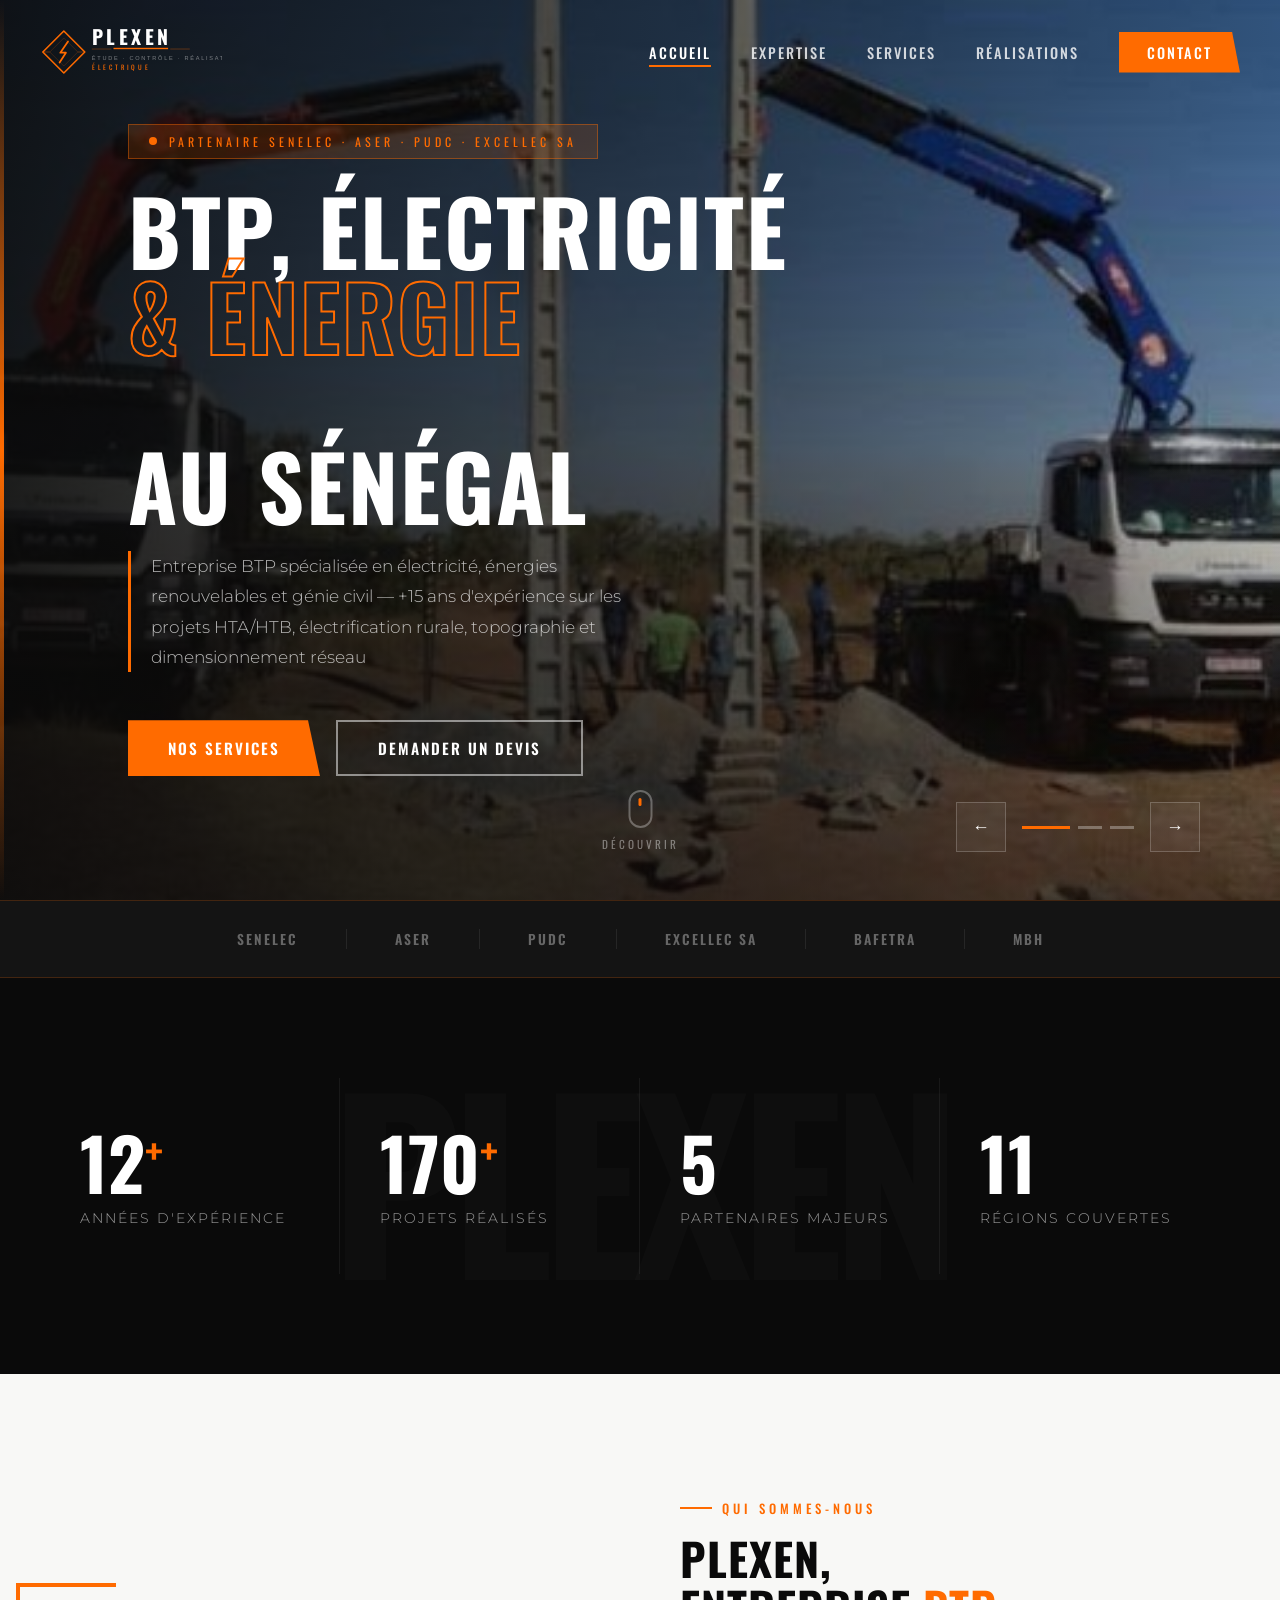
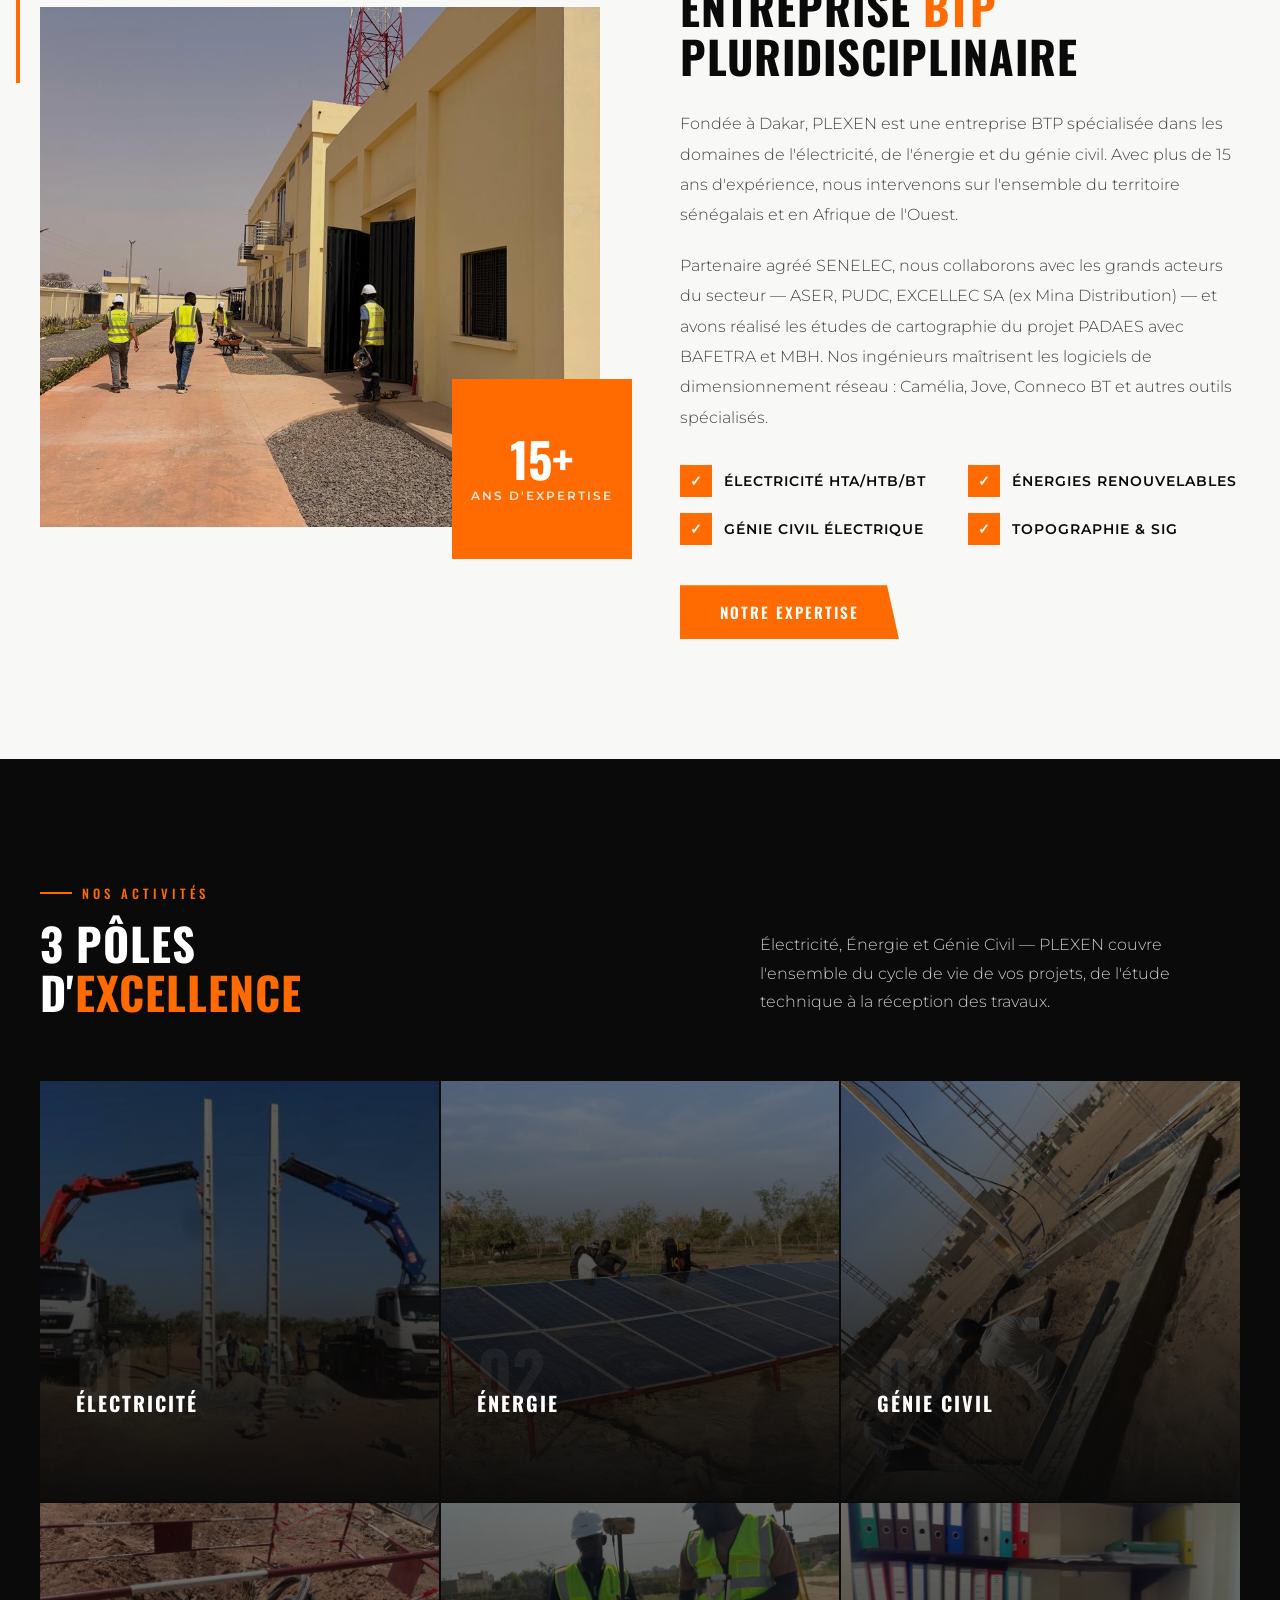
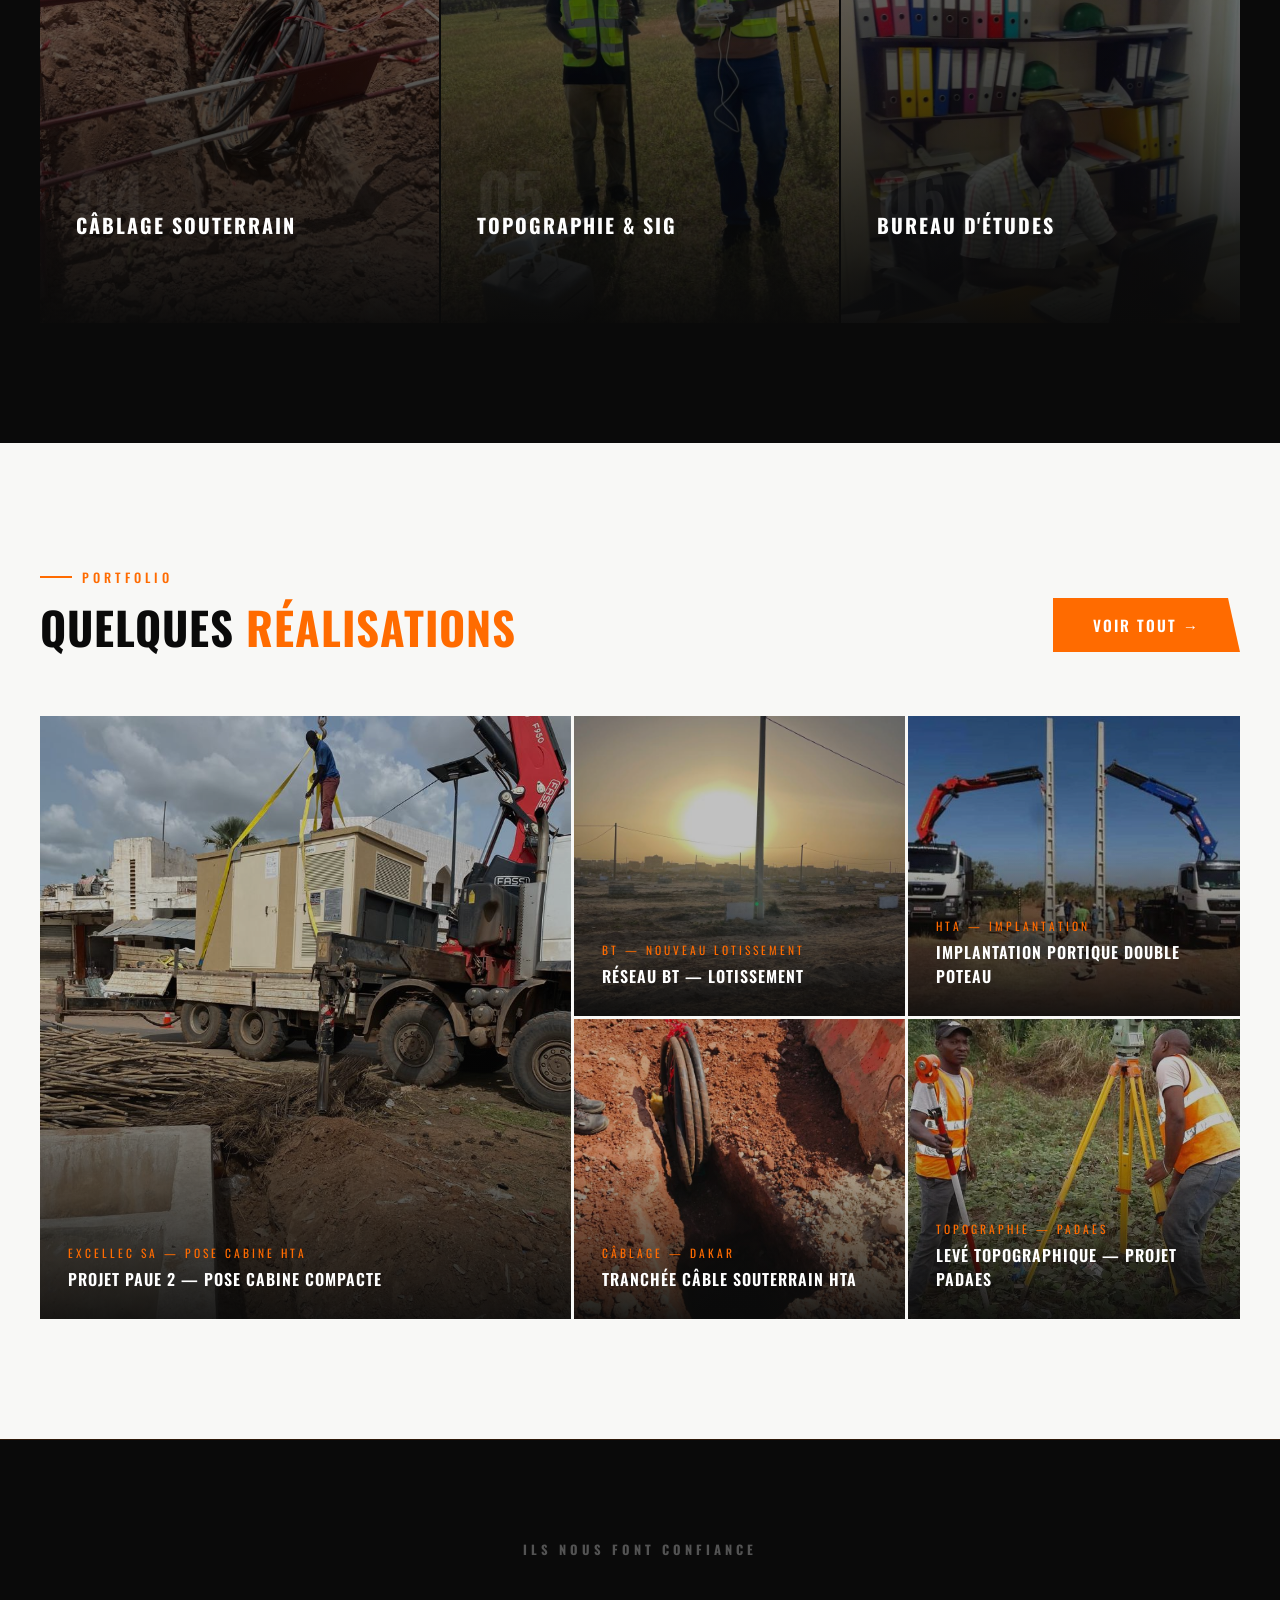
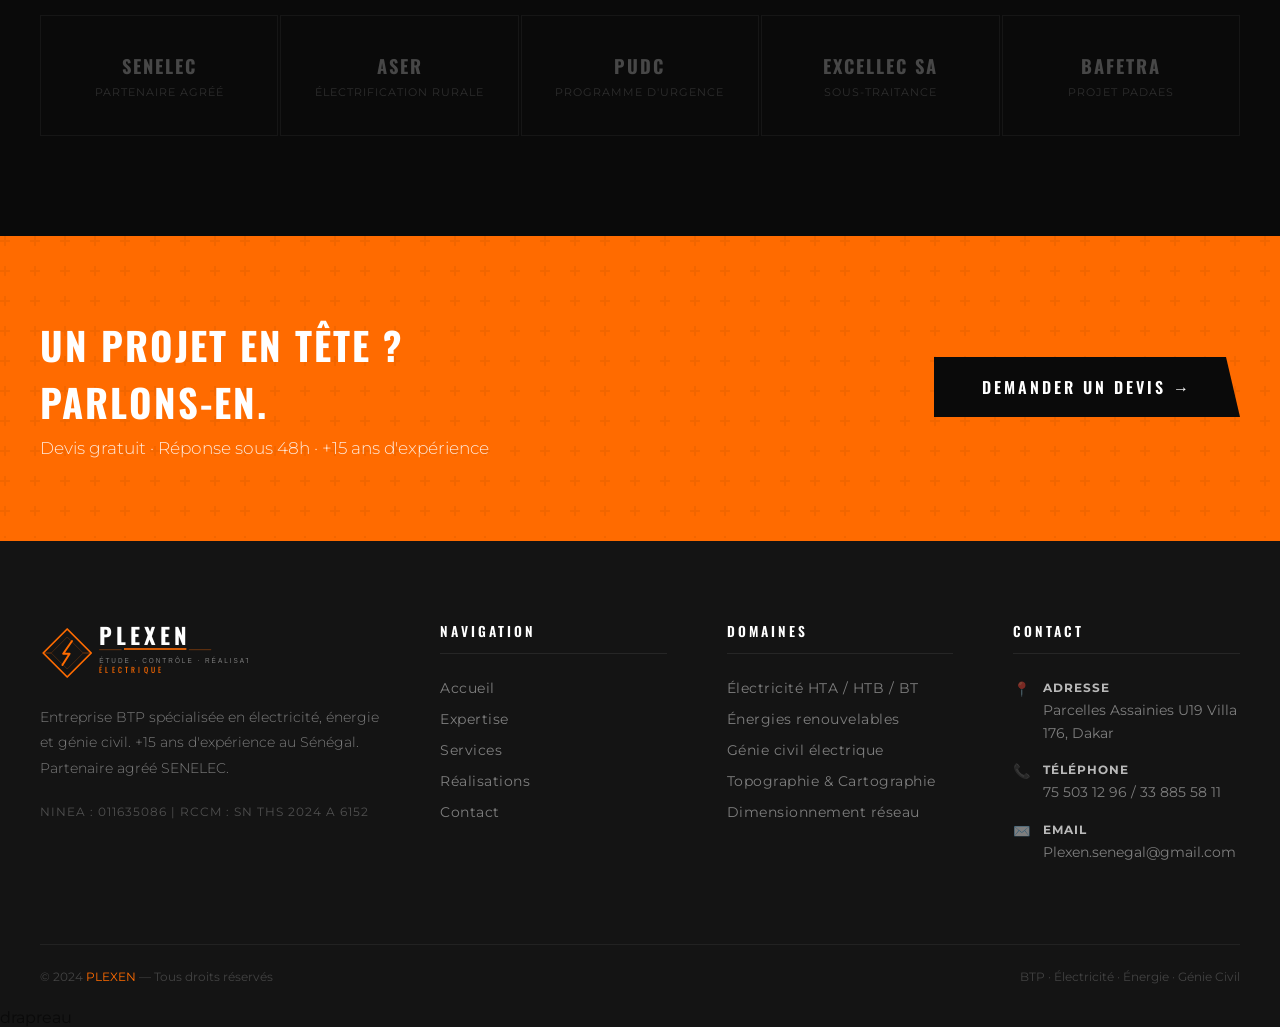
==== commit b716cc3f: "Plexen sengal VF" ====
--- a/index.html
+++ b/index.html
@@ -148,7 +148,7 @@
       <div class="services-grille">
         <div class="service-card" data-anime data-delai="1">
           <div class="service-card-ligne"></div>
-          <img src="images/poste-htb-construction.jpg" alt="Électricité HTA/HTB">
+          <img src="images/implantation-portique.jpg" alt="Électricité HTA/HTB">
           <div class="service-card-voile"></div>
           <div class="service-card-corps">
             <div class="service-num">01</div>
@@ -343,6 +343,7 @@
         <span>BTP · Électricité · Énergie · Génie Civil</span>
       </div>
     </div>
+    <div>drapreau </div>
   </footer>
   <script src="script.js"></script>
 </body>
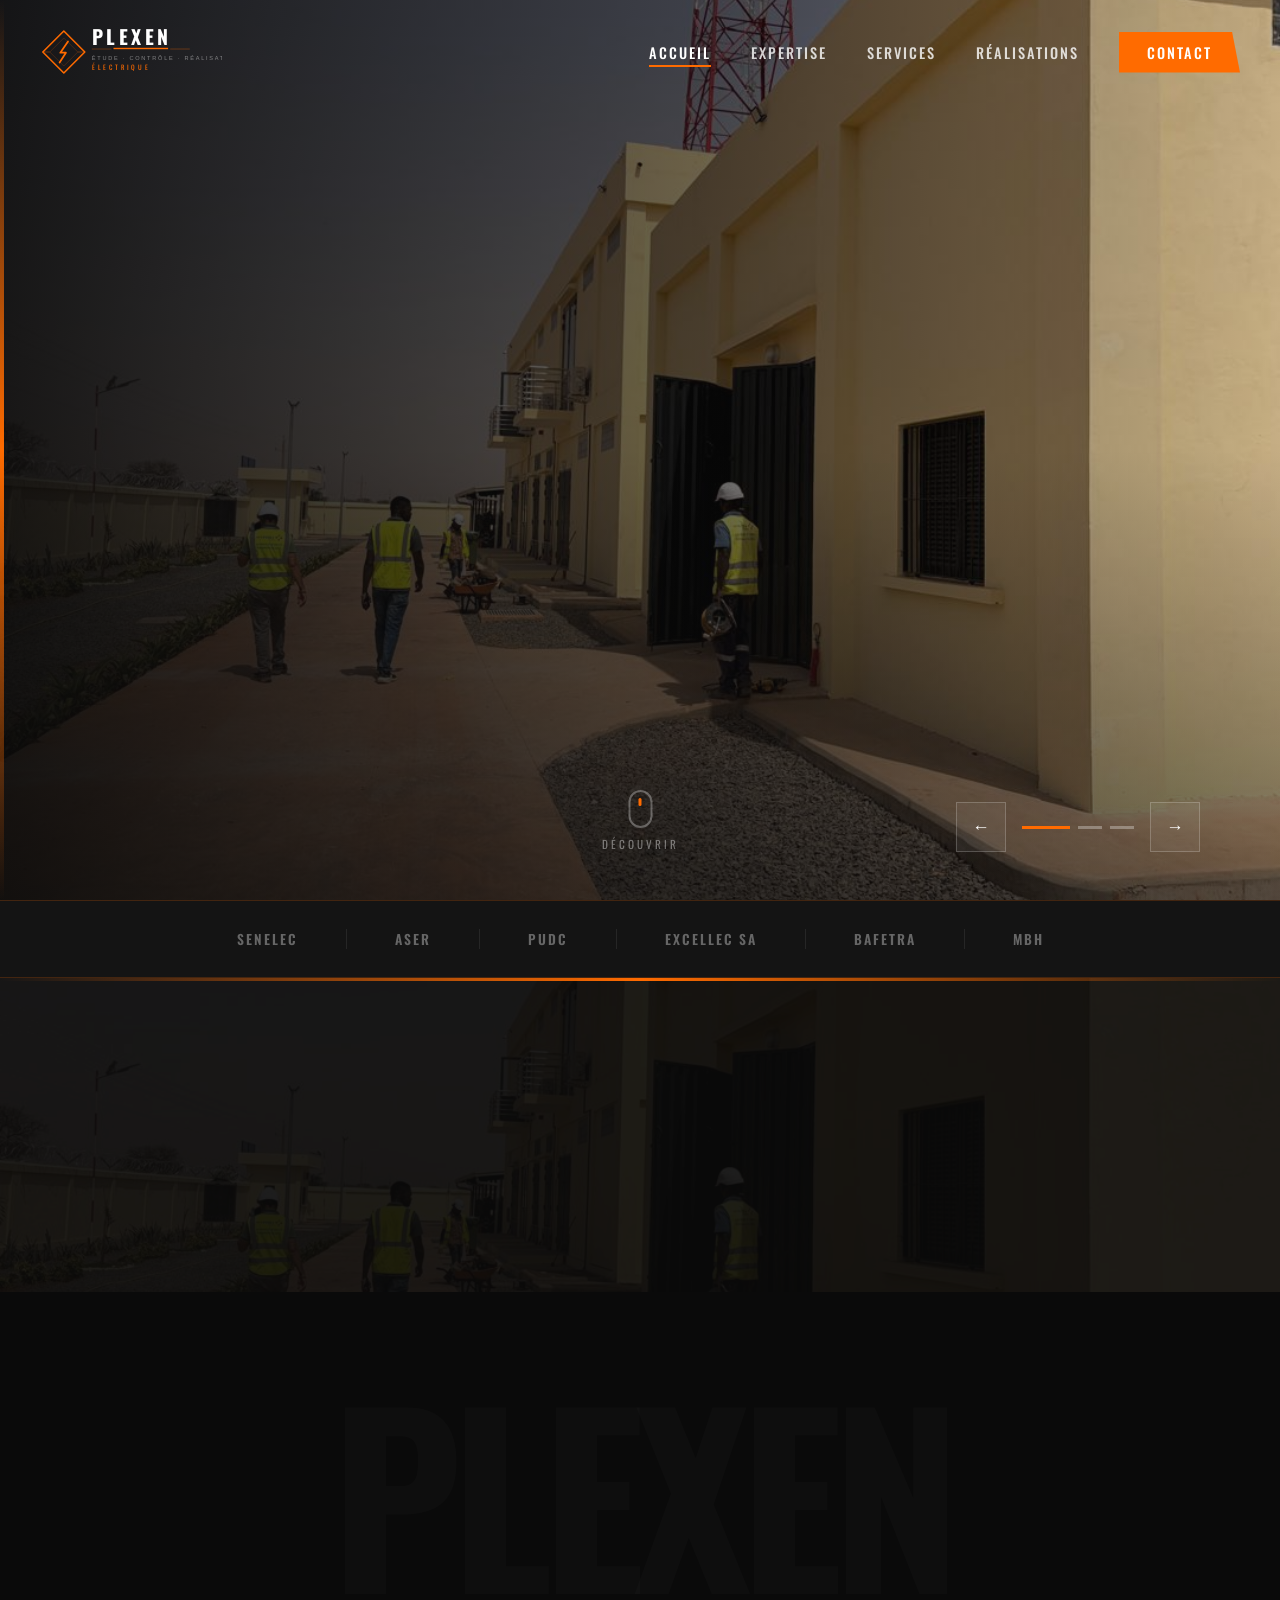
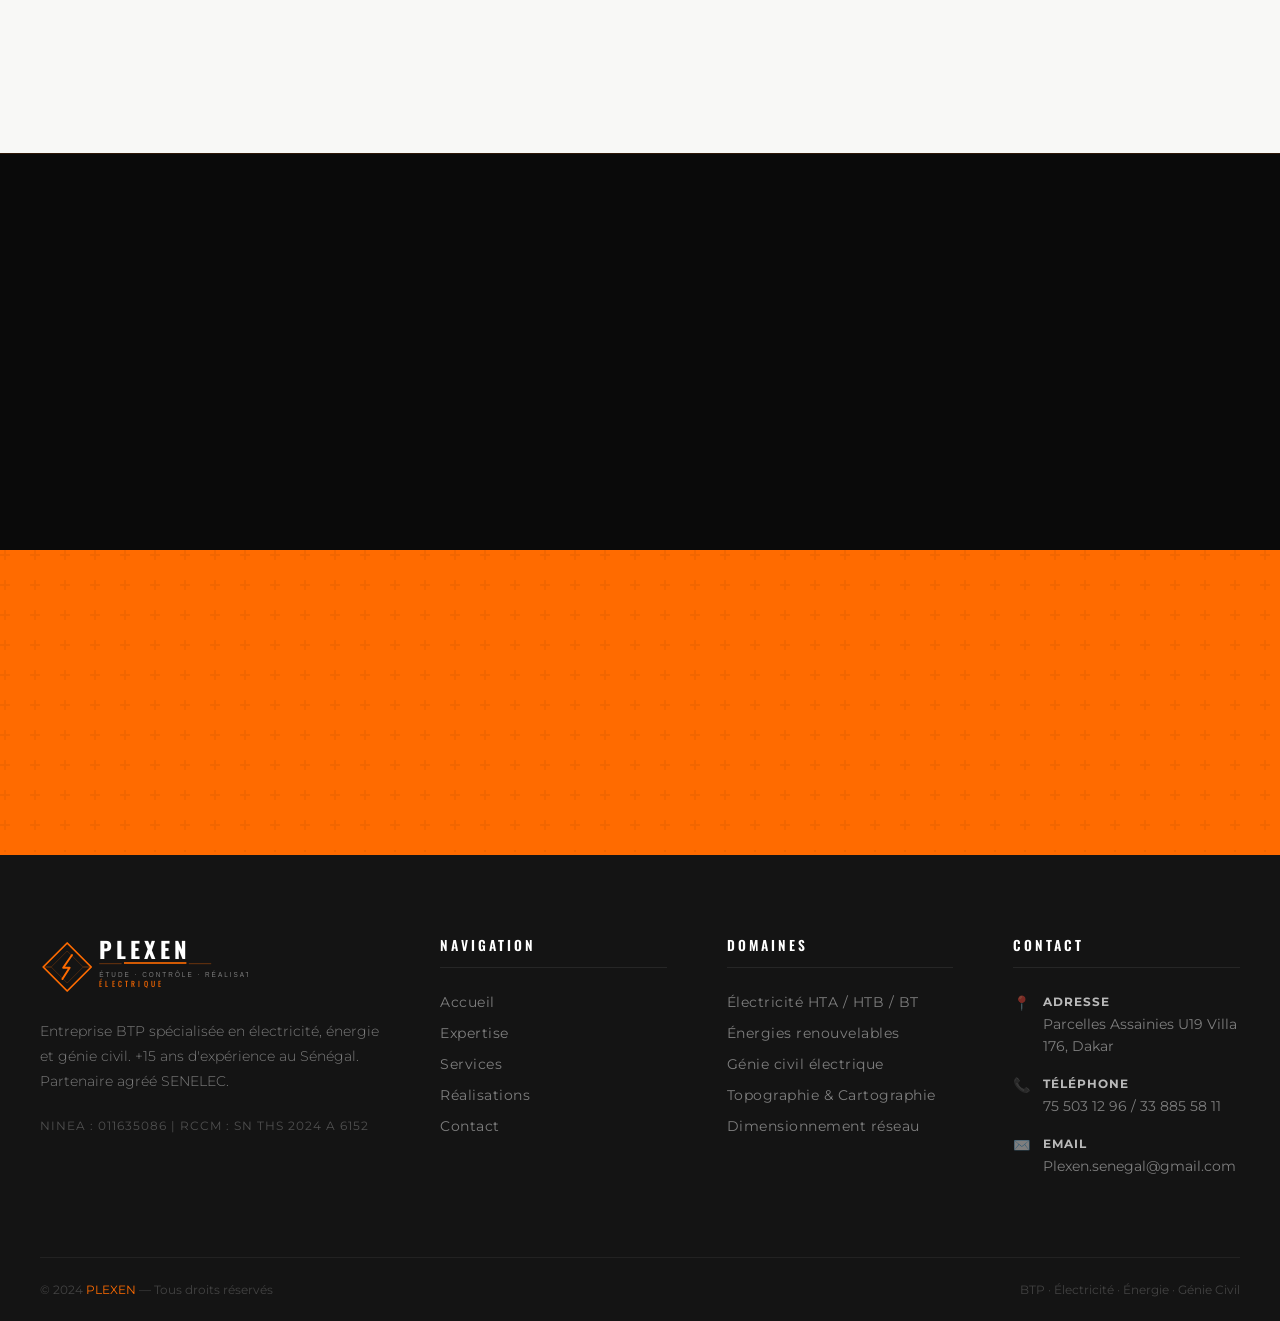
==== commit 91e299cb: "PLEXEN SENEGAL 04 AVRIL" ====
--- a/index.html
+++ b/index.html
@@ -40,9 +40,9 @@
 
   <section class="hero">
     <div class="hero-slider">
-      <div class="hero-slide actif" style="background-image:url('images/implantation-portique.jpg')"></div>
-      <div class="hero-slide" style="background-image:url('images/travaux-kolda-diaobe.jpg')"></div>
-      <div class="hero-slide" style="background-image:url('images/projet-paue-excellec-2.jpg')"></div>
+      <div class="hero-slide actif" style="background-image:url('images/equipe-chantier-poste-electrique.jpg')"></div>
+      <div class="hero-slide" style="background-image:url('images/implantation-portique.jpg')"></div>
+      <div class="hero-slide" style="background-image:url('images/projet-paue-excellec-1.jpg')"></div>
     </div>
     <div class="hero-contenu">
       <div class="hero-badge" data-anime><span>Partenaire SENELEC · ASER · PUDC · EXCELLEC SA</span></div>
@@ -84,6 +84,20 @@
       <span class="partenaire-item">MBH</span>
     </div>
   </div>
+
+  <!-- ══ SLOGAN ══ -->
+  <section class="section-slogan">
+    <div class="slogan-bg"></div>
+    <div class="container slogan-contenu">
+      <div class="slogan-trait-gauche" data-anime></div>
+      <div class="slogan-texte" data-anime>
+        <p class="slogan-ligne1">L'impossible, on l'a fait hier.</p>
+        <p class="slogan-ligne2">Pour le miracle, donnez-nous jusqu'à demain.</p>
+      </div>
+      <div class="slogan-trait-droit" data-anime></div>
+    </div>
+    <div class="slogan-signature" data-anime>— PLEXEN BTP</div>
+  </section>
 
   <section class="section-chiffres">
     <div class="container">
@@ -343,7 +357,6 @@
         <span>BTP · Électricité · Énergie · Génie Civil</span>
       </div>
     </div>
-    <div>drapreau </div>
   </footer>
   <script src="script.js"></script>
 </body>
--- a/style.css
+++ b/style.css
@@ -310,6 +310,8 @@
   border-top:1px solid rgba(255,107,0,0.2);
   border-bottom:1px solid rgba(255,107,0,0.2);
   padding:28px 0;
+  position:relative;
+  z-index:5;
 }
 .partenaires-contenu {
   display:flex;align-items:center;justify-content:center;
@@ -983,3 +985,135 @@
   .services-grille { grid-template-columns:1fr; }
   .hero-btns { flex-direction:column;align-items:flex-start; }
 }
+
+/* ════════════════════════════════════════════
+   SECTION SLOGAN
+   ════════════════════════════════════════════ */
+.section-slogan {
+  position: relative;
+  background: var(--noir);
+  padding: 80px 0;
+  overflow: hidden;
+  text-align: center;
+}
+.section-slogan::before {
+  content: '';
+  position: absolute;
+  inset: 0;
+  background: url('images/equipe-chantier-poste-electrique.jpg') center/cover no-repeat;
+  opacity: 0.08;
+}
+.section-slogan::after {
+  content: '';
+  position: absolute;
+  top: 0; left: 0; right: 0;
+  height: 3px;
+  background: linear-gradient(to right, transparent, var(--orange), transparent);
+}
+
+.slogan-contenu {
+  position: relative;
+  z-index: 2;
+  display: flex;
+  align-items: center;
+  justify-content: center;
+  gap: 32px;
+}
+
+.slogan-trait-gauche,
+.slogan-trait-droit {
+  flex: 1;
+  height: 1px;
+  background: linear-gradient(to right, transparent, rgba(255,107,0,0.5));
+}
+.slogan-trait-droit {
+  background: linear-gradient(to left, transparent, rgba(255,107,0,0.5));
+}
+
+.slogan-texte {
+  flex-shrink: 0;
+  max-width: 760px;
+  text-align: center;
+}
+
+.slogan-ligne1 {
+  font-family: 'Oswald', sans-serif;
+  font-weight: 700;
+  font-size: clamp(1.4rem, 2.8vw, 2.4rem);
+  color: var(--blanc);
+  text-transform: uppercase;
+  letter-spacing: 3px;
+  line-height: 1.3;
+  position: relative;
+  display: inline-block;
+  animation: slogan-apparition 1s ease both;
+}
+.slogan-ligne1::after {
+  content: '';
+  position: absolute;
+  bottom: -8px;
+  left: 50%;
+  transform: translateX(-50%);
+  width: 0;
+  height: 2px;
+  background: var(--orange);
+  animation: slogan-ligne 0.8s ease 0.5s forwards;
+}
+
+.slogan-ligne2 {
+  font-family: 'Barlow Condensed', 'Oswald', sans-serif;
+  font-weight: 300;
+  font-size: clamp(1rem, 2vw, 1.6rem);
+  color: var(--orange);
+  letter-spacing: 2px;
+  margin-top: 24px;
+  font-style: italic;
+  animation: slogan-apparition 1s ease 0.3s both;
+}
+
+.slogan-signature {
+  position: relative;
+  z-index: 2;
+  margin-top: 28px;
+  font-family: 'Oswald', sans-serif;
+  font-size: 0.75rem;
+  font-weight: 400;
+  letter-spacing: 6px;
+  text-transform: uppercase;
+  color: rgba(255,255,255,0.25);
+  animation: slogan-apparition 1s ease 0.6s both;
+}
+
+@keyframes slogan-apparition {
+  from { opacity: 0; transform: translateY(24px); }
+  to   { opacity: 1; transform: translateY(0); }
+}
+@keyframes slogan-ligne {
+  from { width: 0; }
+  to   { width: 80px; }
+}
+
+/* Animation déclenchée au scroll */
+.section-slogan .slogan-ligne1,
+.section-slogan .slogan-ligne2,
+.section-slogan .slogan-signature {
+  animation: none;
+  opacity: 0;
+  transform: translateY(24px);
+  transition: opacity 0.8s ease, transform 0.8s ease;
+}
+.section-slogan.visible .slogan-ligne1 {
+  opacity: 1; transform: translateY(0);
+  transition-delay: 0s;
+}
+.section-slogan.visible .slogan-ligne1::after {
+  animation: slogan-ligne 0.8s ease 0.5s forwards;
+}
+.section-slogan.visible .slogan-ligne2 {
+  opacity: 1; transform: translateY(0);
+  transition-delay: 0.25s;
+}
+.section-slogan.visible .slogan-signature {
+  opacity: 1; transform: translateY(0);
+  transition-delay: 0.5s;
+}
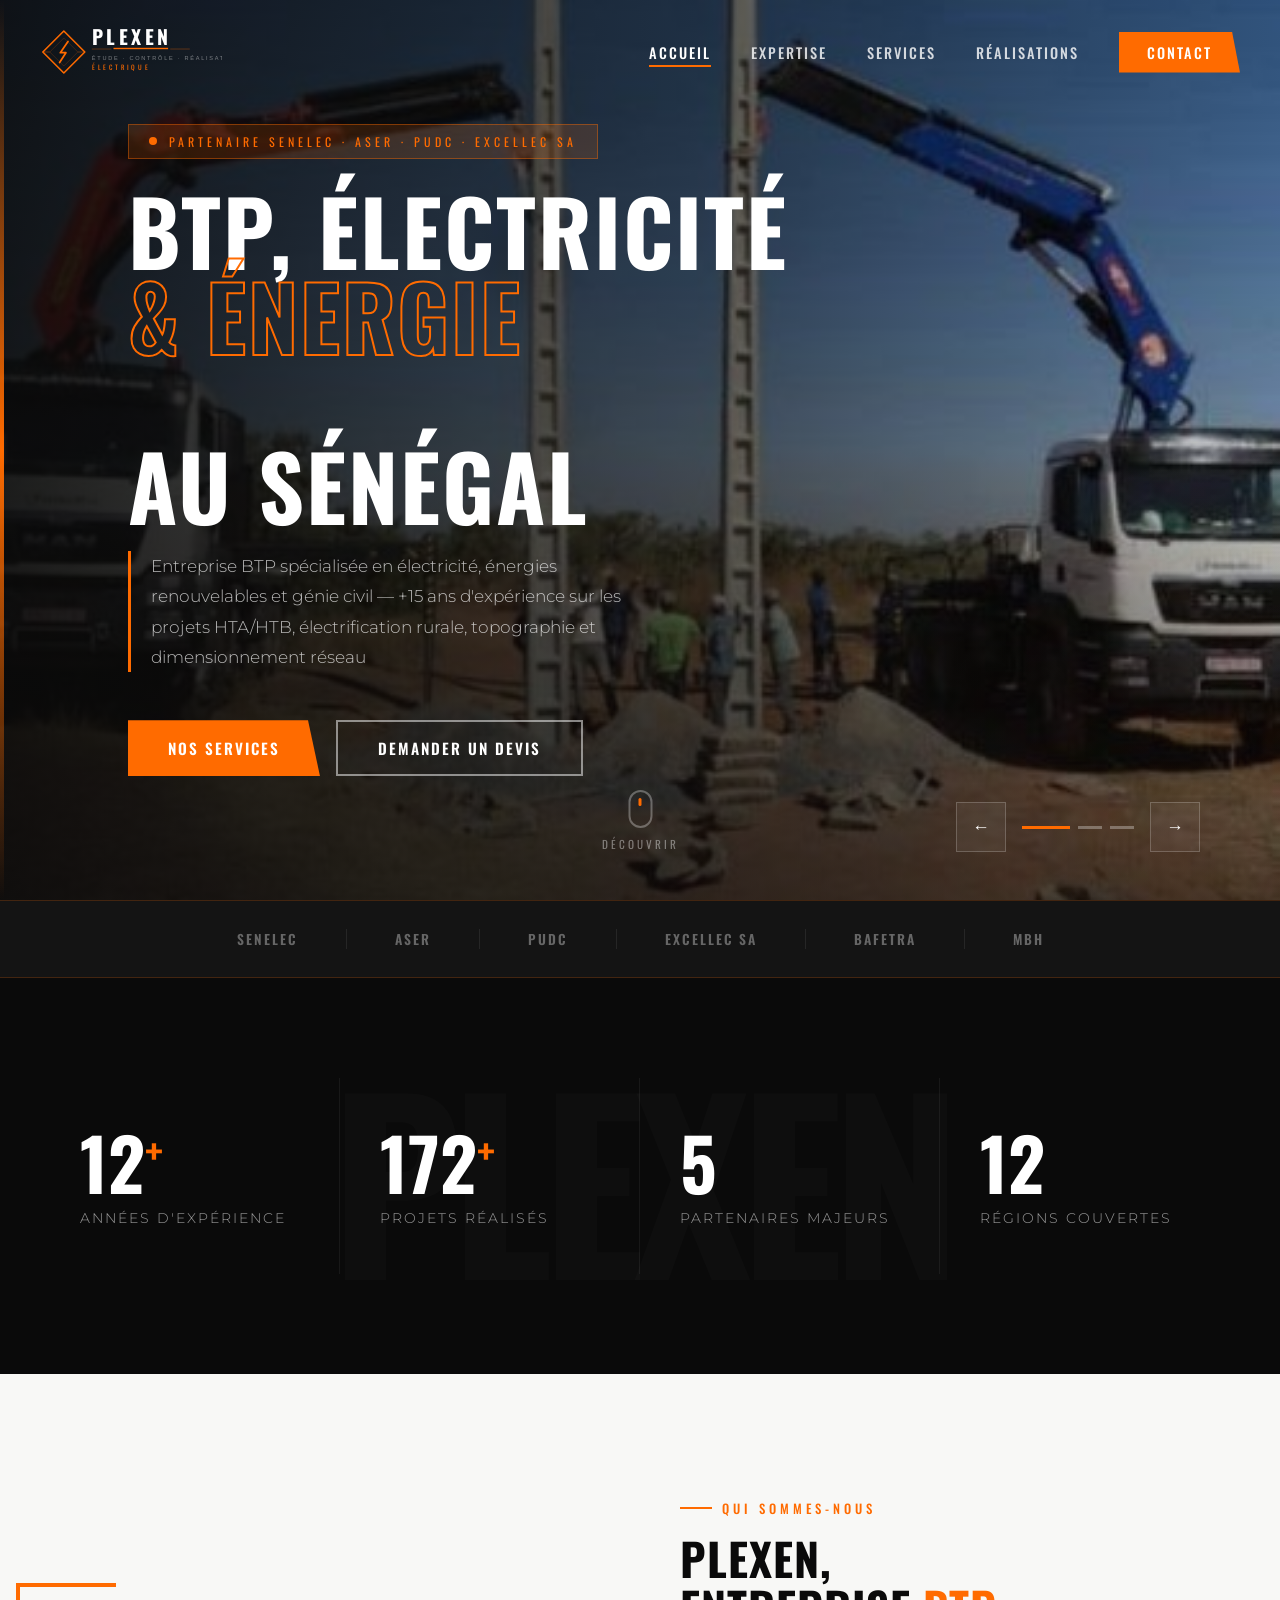
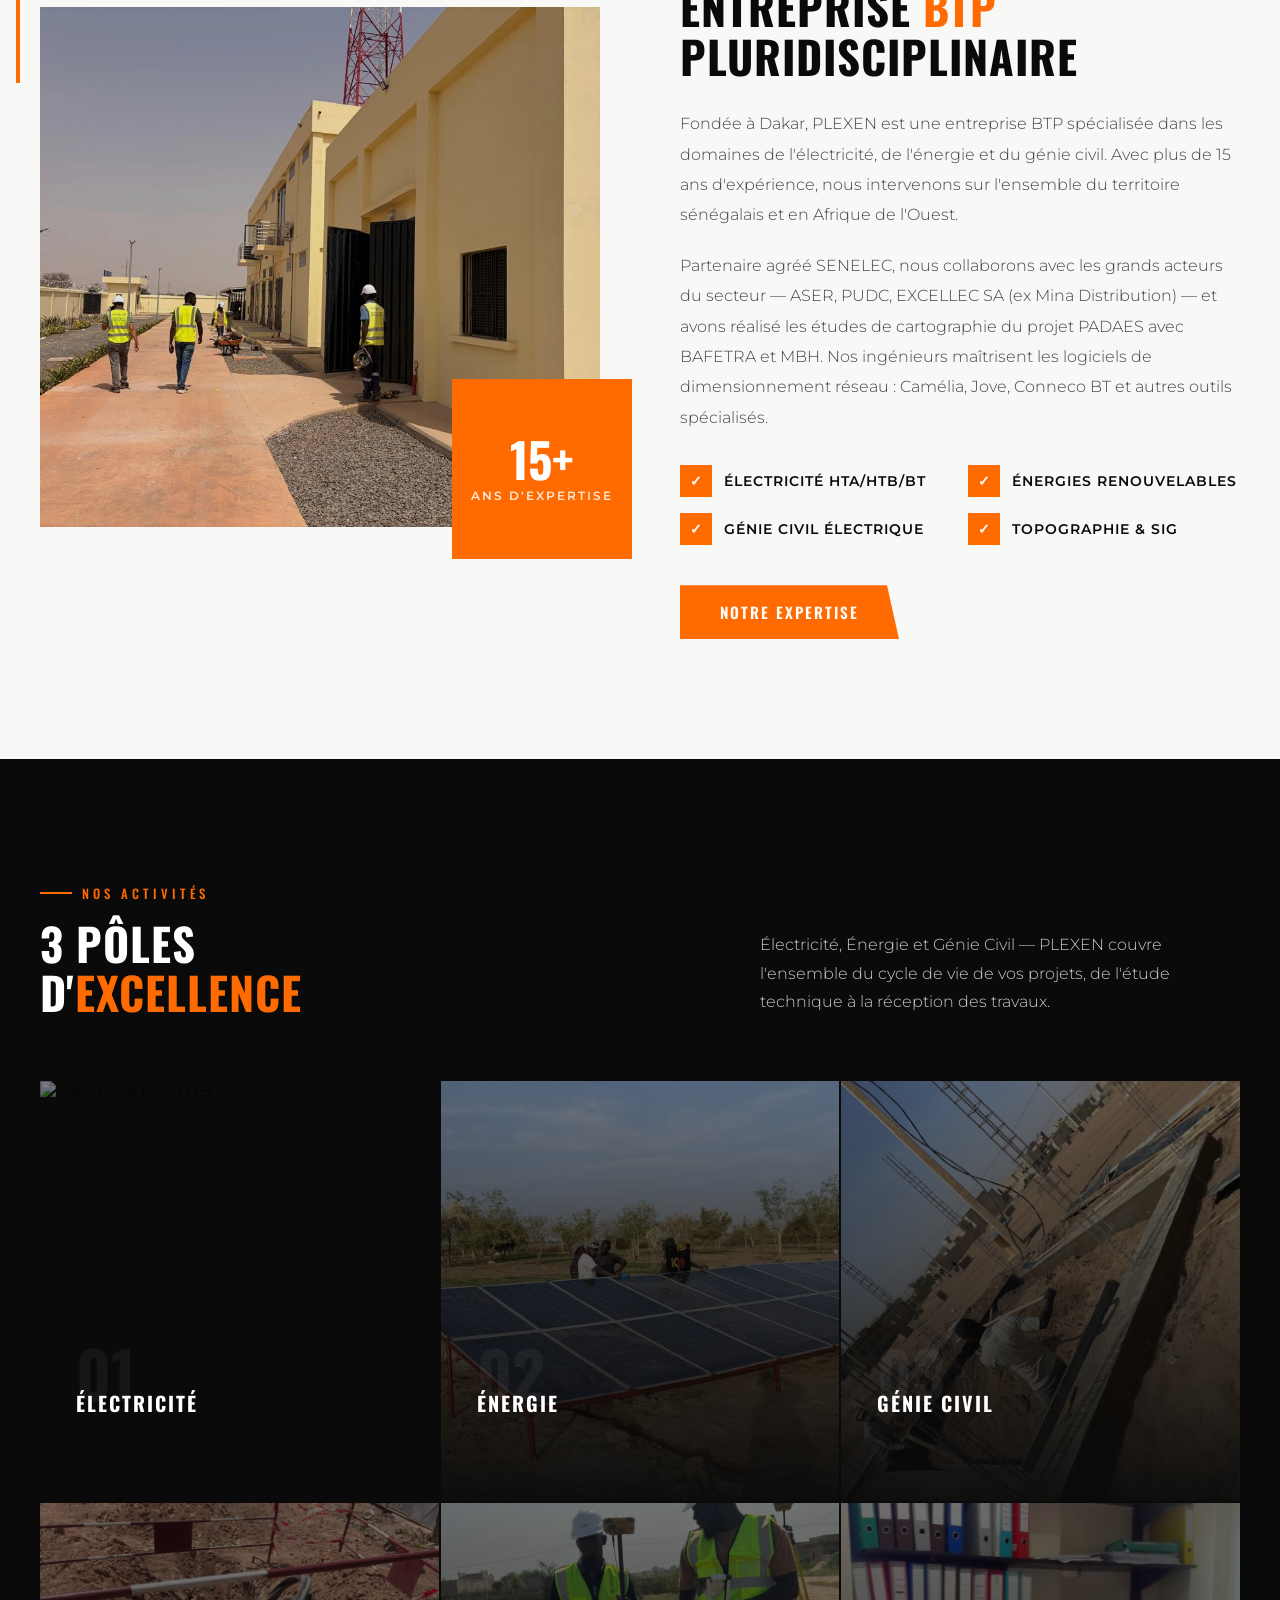
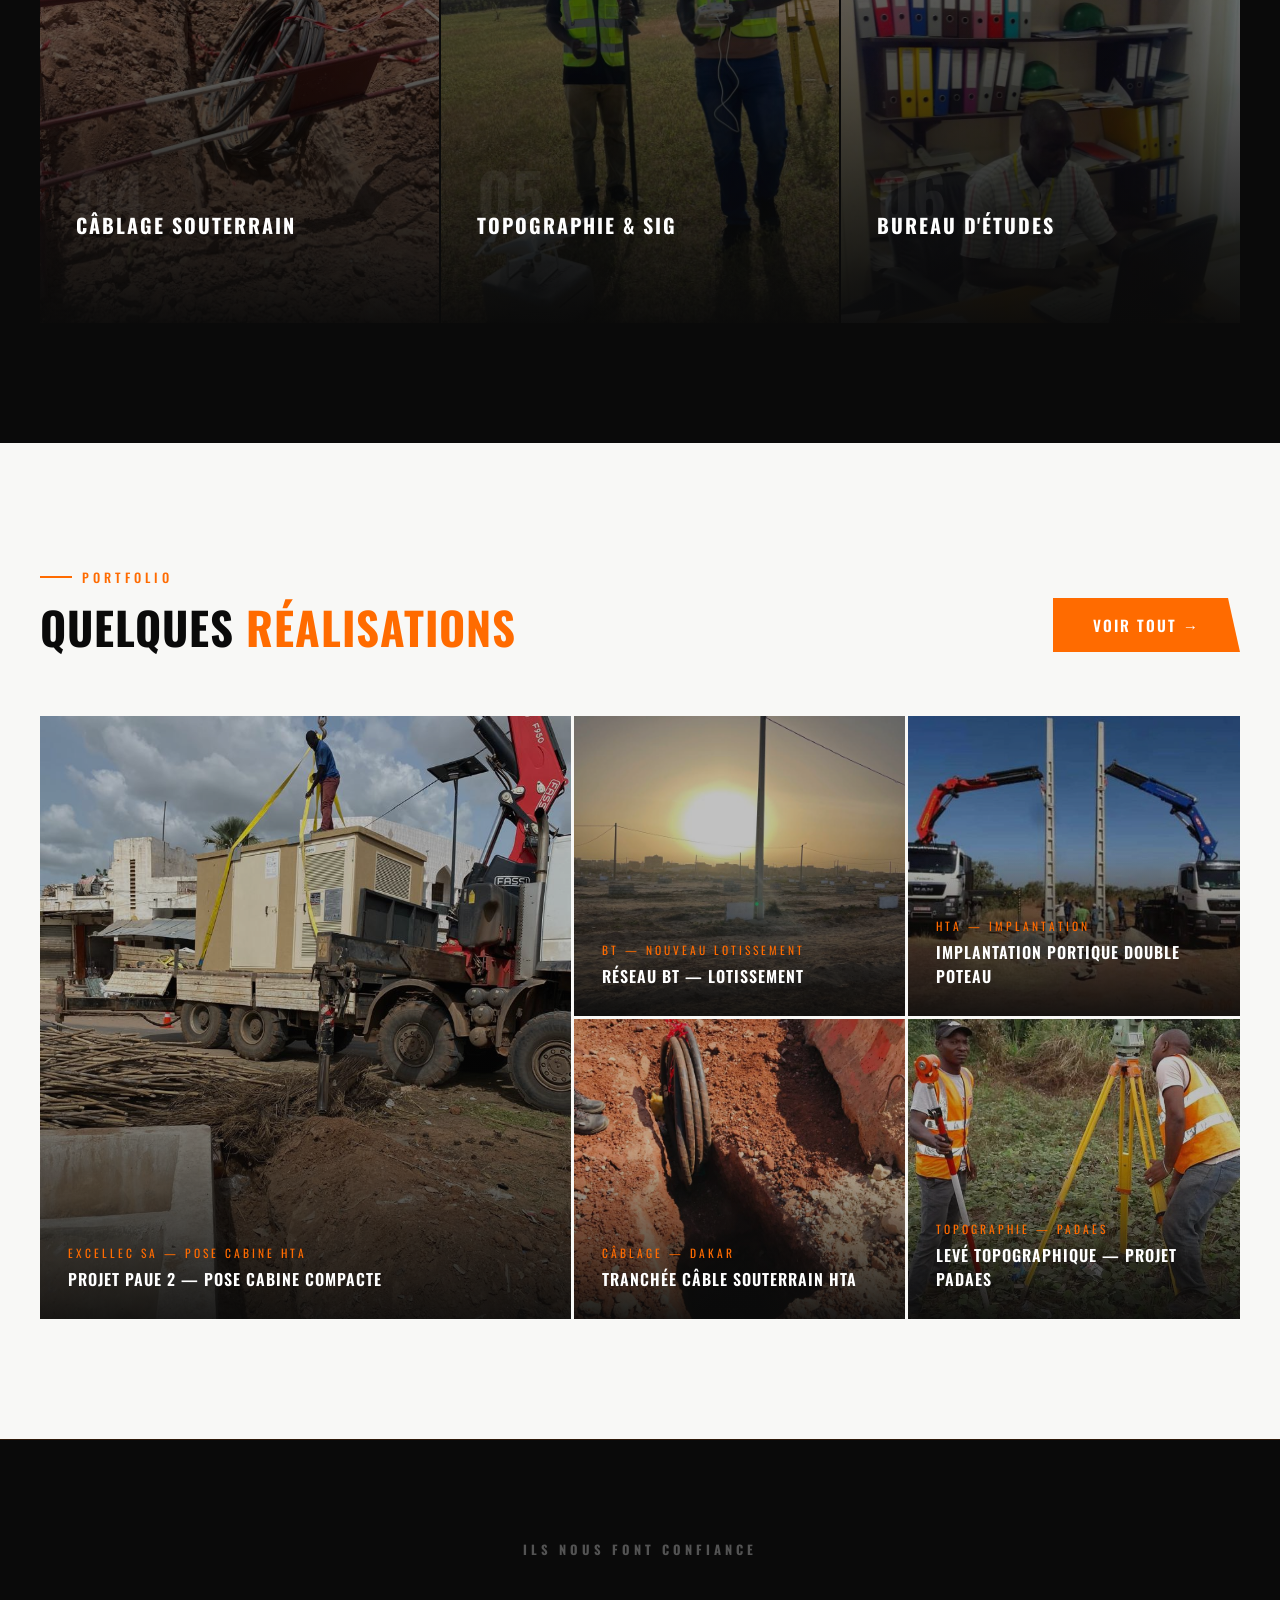
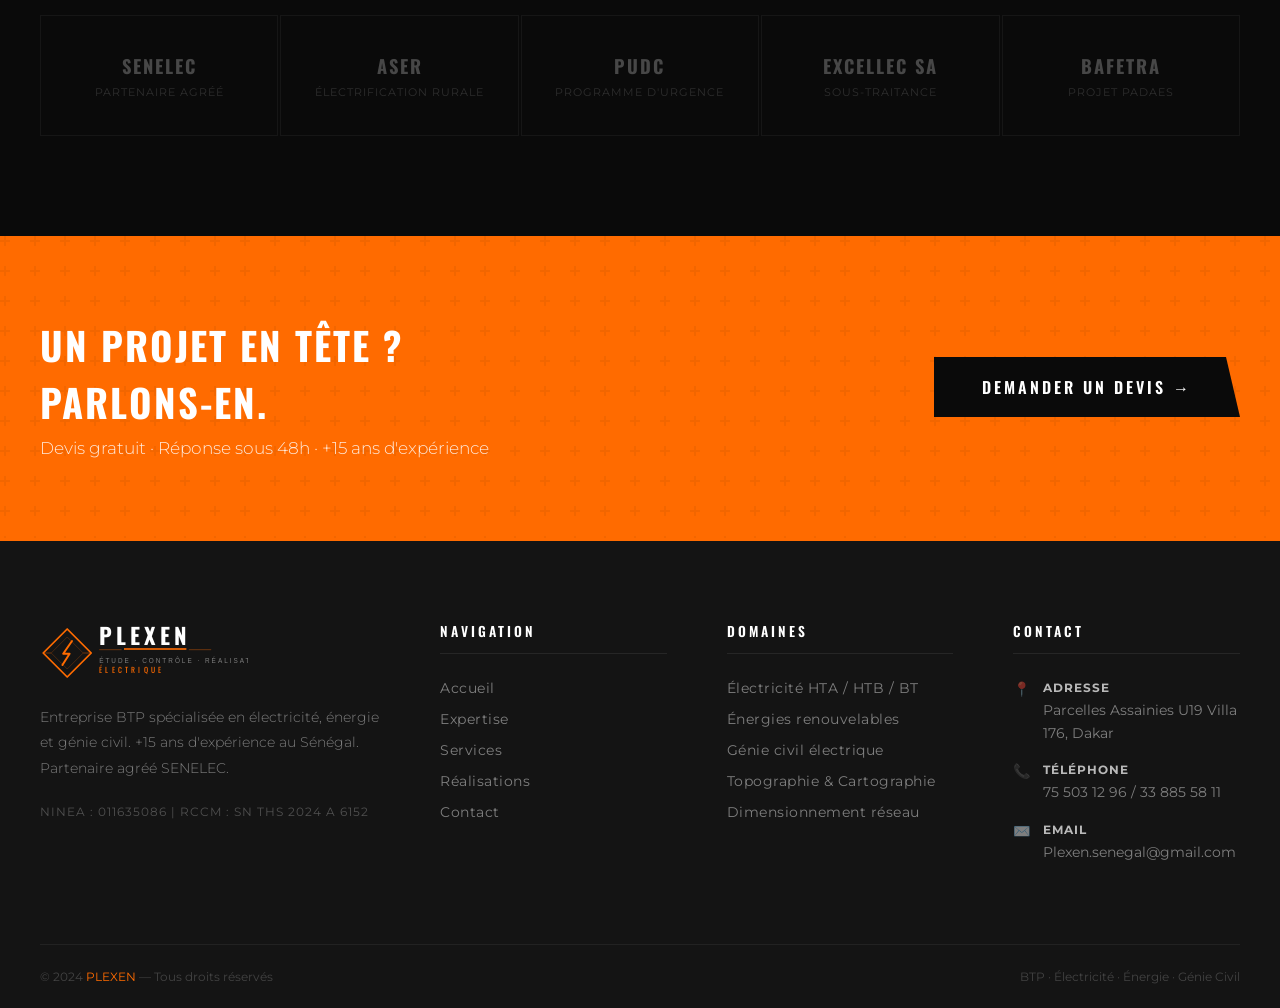
==== commit 3c76c57e: "Plexen du 05" ====
--- a/index.html
+++ b/index.html
@@ -40,9 +40,9 @@
 
   <section class="hero">
     <div class="hero-slider">
-      <div class="hero-slide actif" style="background-image:url('images/equipe-chantier-poste-electrique.jpg')"></div>
-      <div class="hero-slide" style="background-image:url('images/implantation-portique.jpg')"></div>
-      <div class="hero-slide" style="background-image:url('images/projet-paue-excellec-1.jpg')"></div>
+      <div class="hero-slide actif" style="background-image:url('images/implantation-portique.jpg')"></div>
+      <div class="hero-slide" style="background-image:url('images/travaux-kolda-diaobe.jpg')"></div>
+      <div class="hero-slide" style="background-image:url('images/projet-paue-excellec-2.jpg')"></div>
     </div>
     <div class="hero-contenu">
       <div class="hero-badge" data-anime><span>Partenaire SENELEC · ASER · PUDC · EXCELLEC SA</span></div>
@@ -85,20 +85,6 @@
     </div>
   </div>
 
-  <!-- ══ SLOGAN ══ -->
-  <section class="section-slogan">
-    <div class="slogan-bg"></div>
-    <div class="container slogan-contenu">
-      <div class="slogan-trait-gauche" data-anime></div>
-      <div class="slogan-texte" data-anime>
-        <p class="slogan-ligne1">L'impossible, on l'a fait hier.</p>
-        <p class="slogan-ligne2">Pour le miracle, donnez-nous jusqu'à demain.</p>
-      </div>
-      <div class="slogan-trait-droit" data-anime></div>
-    </div>
-    <div class="slogan-signature" data-anime>— PLEXEN BTP</div>
-  </section>
-
   <section class="section-chiffres">
     <div class="container">
       <div class="chiffres-grille">
@@ -162,7 +148,7 @@
       <div class="services-grille">
         <div class="service-card" data-anime data-delai="1">
           <div class="service-card-ligne"></div>
-          <img src="images/implantation-portique.jpg" alt="Électricité HTA/HTB">
+          <img src="images/poste-htb-construction.jpg" alt="Électricité HTA/HTB">
           <div class="service-card-voile"></div>
           <div class="service-card-corps">
             <div class="service-num">01</div>
--- a/style.css
+++ b/style.css
@@ -310,8 +310,6 @@
   border-top:1px solid rgba(255,107,0,0.2);
   border-bottom:1px solid rgba(255,107,0,0.2);
   padding:28px 0;
-  position:relative;
-  z-index:5;
 }
 .partenaires-contenu {
   display:flex;align-items:center;justify-content:center;
@@ -985,135 +983,3 @@
   .services-grille { grid-template-columns:1fr; }
   .hero-btns { flex-direction:column;align-items:flex-start; }
 }
-
-/* ════════════════════════════════════════════
-   SECTION SLOGAN
-   ════════════════════════════════════════════ */
-.section-slogan {
-  position: relative;
-  background: var(--noir);
-  padding: 80px 0;
-  overflow: hidden;
-  text-align: center;
-}
-.section-slogan::before {
-  content: '';
-  position: absolute;
-  inset: 0;
-  background: url('images/equipe-chantier-poste-electrique.jpg') center/cover no-repeat;
-  opacity: 0.08;
-}
-.section-slogan::after {
-  content: '';
-  position: absolute;
-  top: 0; left: 0; right: 0;
-  height: 3px;
-  background: linear-gradient(to right, transparent, var(--orange), transparent);
-}
-
-.slogan-contenu {
-  position: relative;
-  z-index: 2;
-  display: flex;
-  align-items: center;
-  justify-content: center;
-  gap: 32px;
-}
-
-.slogan-trait-gauche,
-.slogan-trait-droit {
-  flex: 1;
-  height: 1px;
-  background: linear-gradient(to right, transparent, rgba(255,107,0,0.5));
-}
-.slogan-trait-droit {
-  background: linear-gradient(to left, transparent, rgba(255,107,0,0.5));
-}
-
-.slogan-texte {
-  flex-shrink: 0;
-  max-width: 760px;
-  text-align: center;
-}
-
-.slogan-ligne1 {
-  font-family: 'Oswald', sans-serif;
-  font-weight: 700;
-  font-size: clamp(1.4rem, 2.8vw, 2.4rem);
-  color: var(--blanc);
-  text-transform: uppercase;
-  letter-spacing: 3px;
-  line-height: 1.3;
-  position: relative;
-  display: inline-block;
-  animation: slogan-apparition 1s ease both;
-}
-.slogan-ligne1::after {
-  content: '';
-  position: absolute;
-  bottom: -8px;
-  left: 50%;
-  transform: translateX(-50%);
-  width: 0;
-  height: 2px;
-  background: var(--orange);
-  animation: slogan-ligne 0.8s ease 0.5s forwards;
-}
-
-.slogan-ligne2 {
-  font-family: 'Barlow Condensed', 'Oswald', sans-serif;
-  font-weight: 300;
-  font-size: clamp(1rem, 2vw, 1.6rem);
-  color: var(--orange);
-  letter-spacing: 2px;
-  margin-top: 24px;
-  font-style: italic;
-  animation: slogan-apparition 1s ease 0.3s both;
-}
-
-.slogan-signature {
-  position: relative;
-  z-index: 2;
-  margin-top: 28px;
-  font-family: 'Oswald', sans-serif;
-  font-size: 0.75rem;
-  font-weight: 400;
-  letter-spacing: 6px;
-  text-transform: uppercase;
-  color: rgba(255,255,255,0.25);
-  animation: slogan-apparition 1s ease 0.6s both;
-}
-
-@keyframes slogan-apparition {
-  from { opacity: 0; transform: translateY(24px); }
-  to   { opacity: 1; transform: translateY(0); }
-}
-@keyframes slogan-ligne {
-  from { width: 0; }
-  to   { width: 80px; }
-}
-
-/* Animation déclenchée au scroll */
-.section-slogan .slogan-ligne1,
-.section-slogan .slogan-ligne2,
-.section-slogan .slogan-signature {
-  animation: none;
-  opacity: 0;
-  transform: translateY(24px);
-  transition: opacity 0.8s ease, transform 0.8s ease;
-}
-.section-slogan.visible .slogan-ligne1 {
-  opacity: 1; transform: translateY(0);
-  transition-delay: 0s;
-}
-.section-slogan.visible .slogan-ligne1::after {
-  animation: slogan-ligne 0.8s ease 0.5s forwards;
-}
-.section-slogan.visible .slogan-ligne2 {
-  opacity: 1; transform: translateY(0);
-  transition-delay: 0.25s;
-}
-.section-slogan.visible .slogan-signature {
-  opacity: 1; transform: translateY(0);
-  transition-delay: 0.5s;
-}
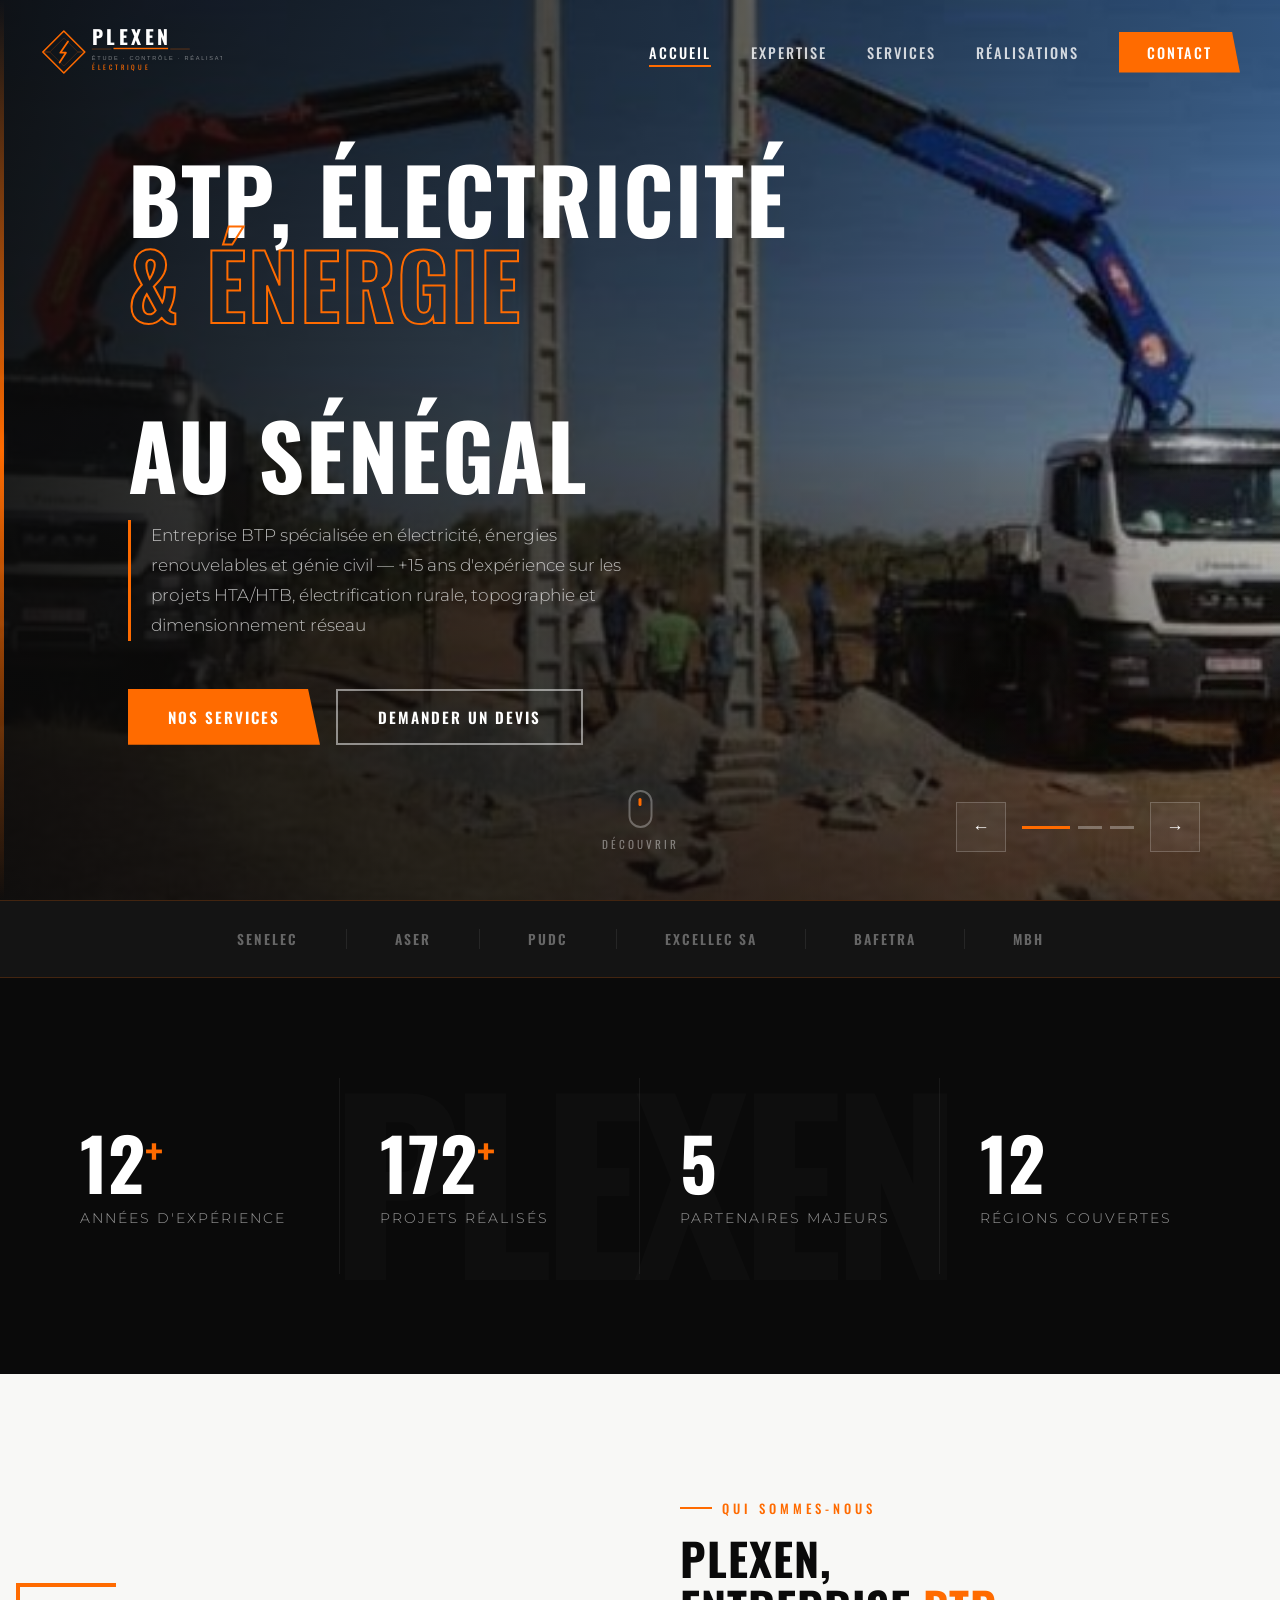
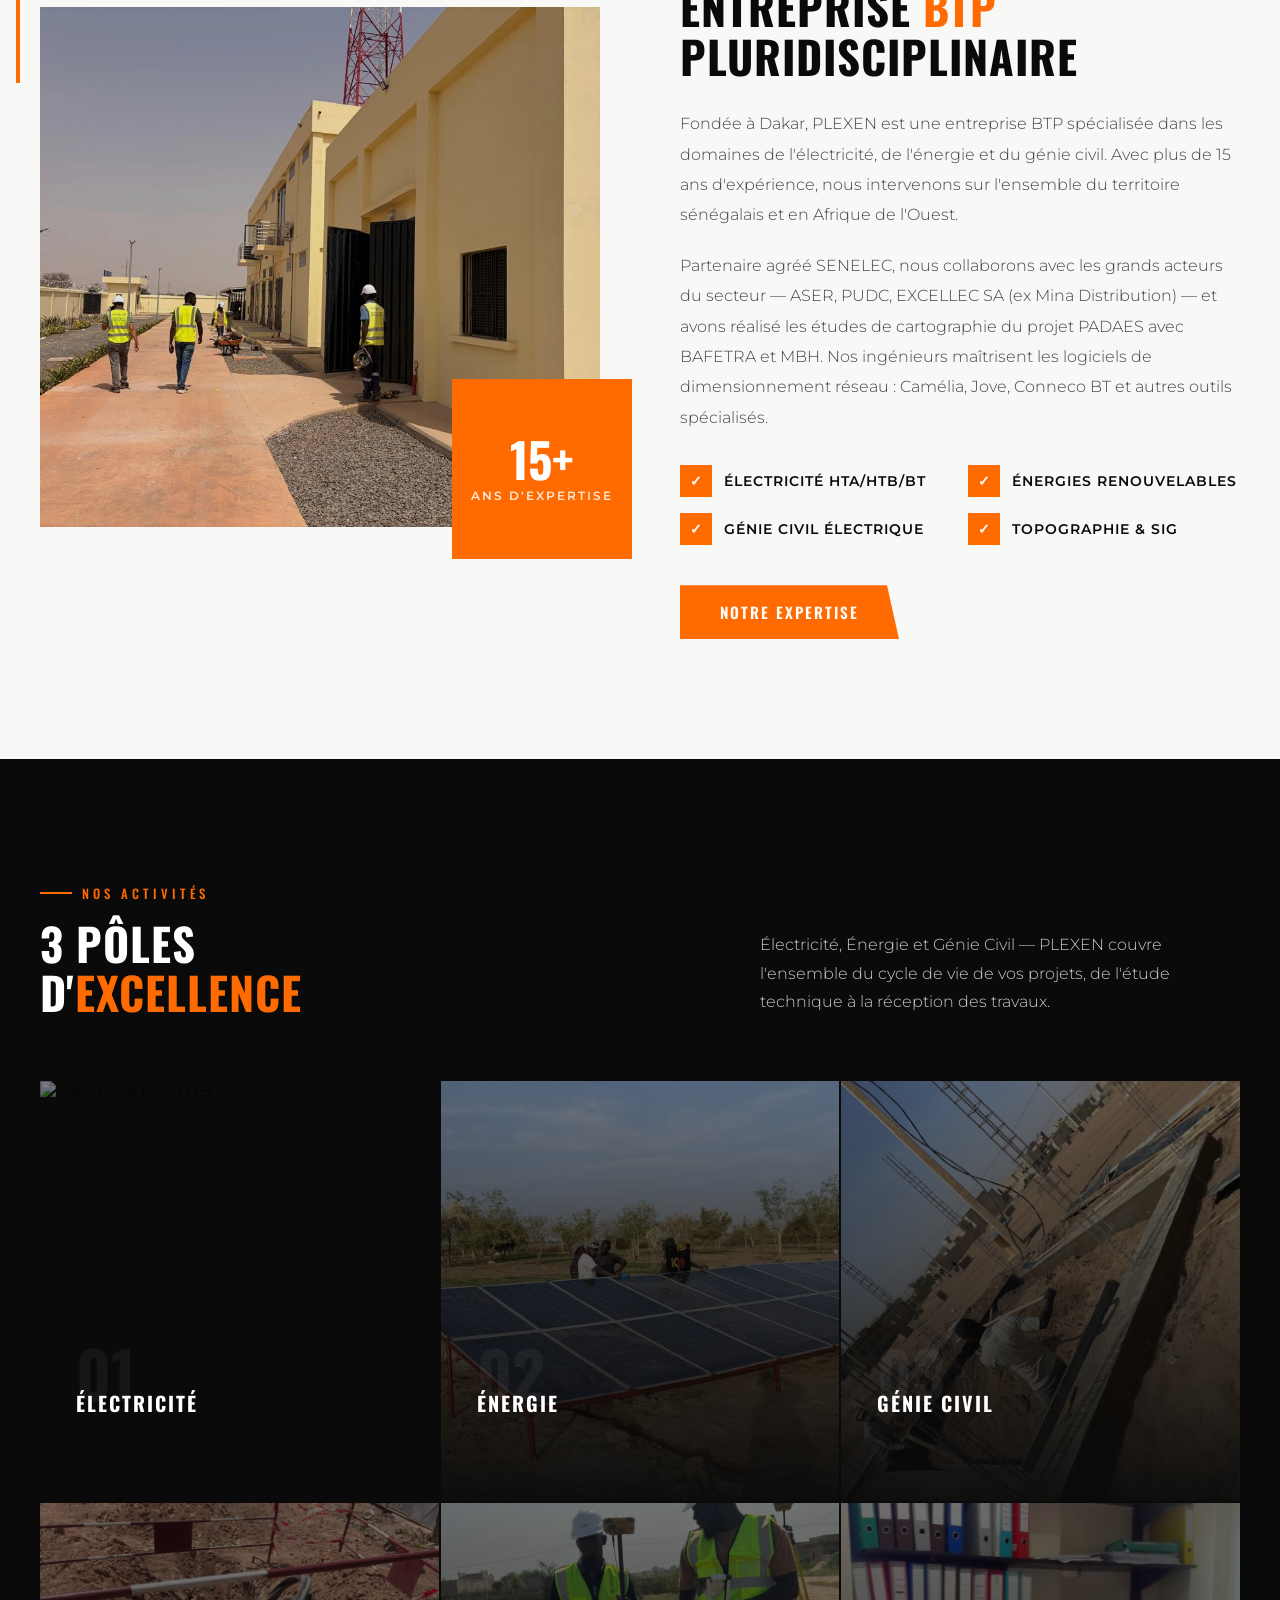
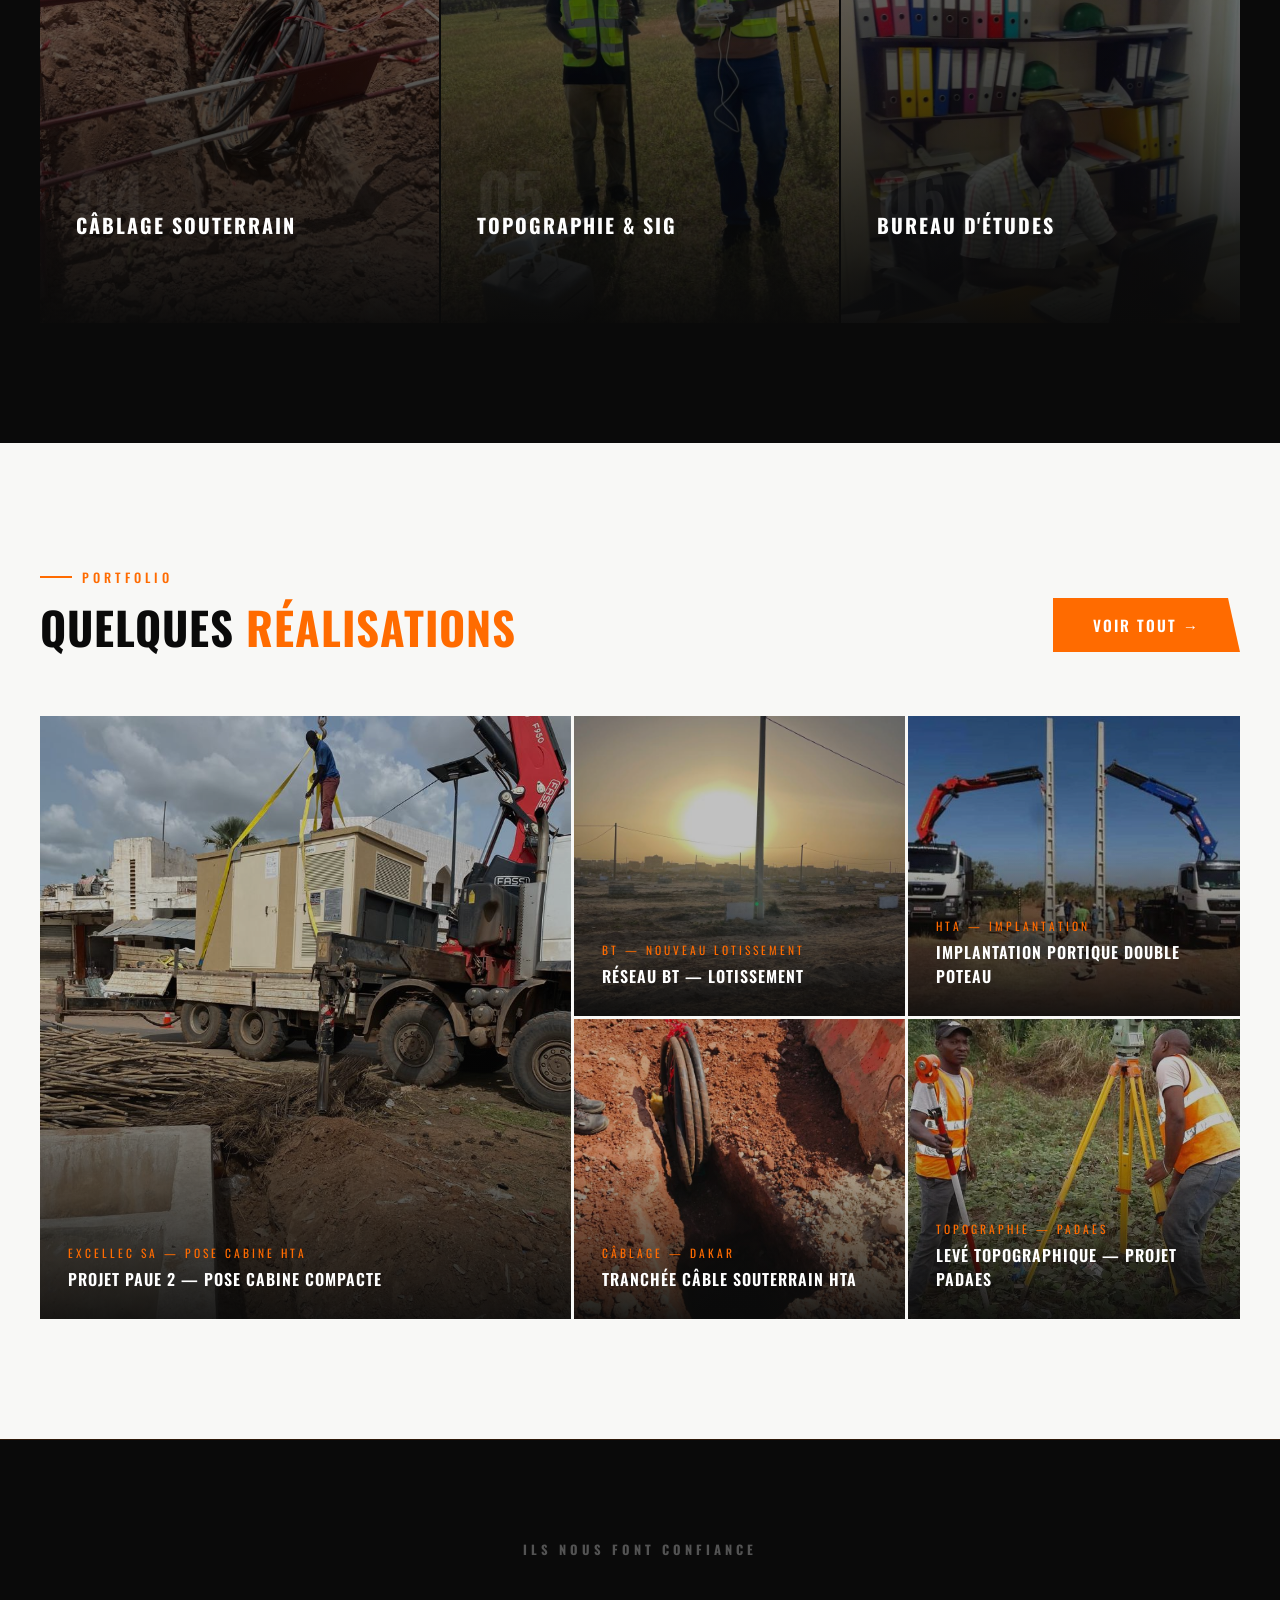
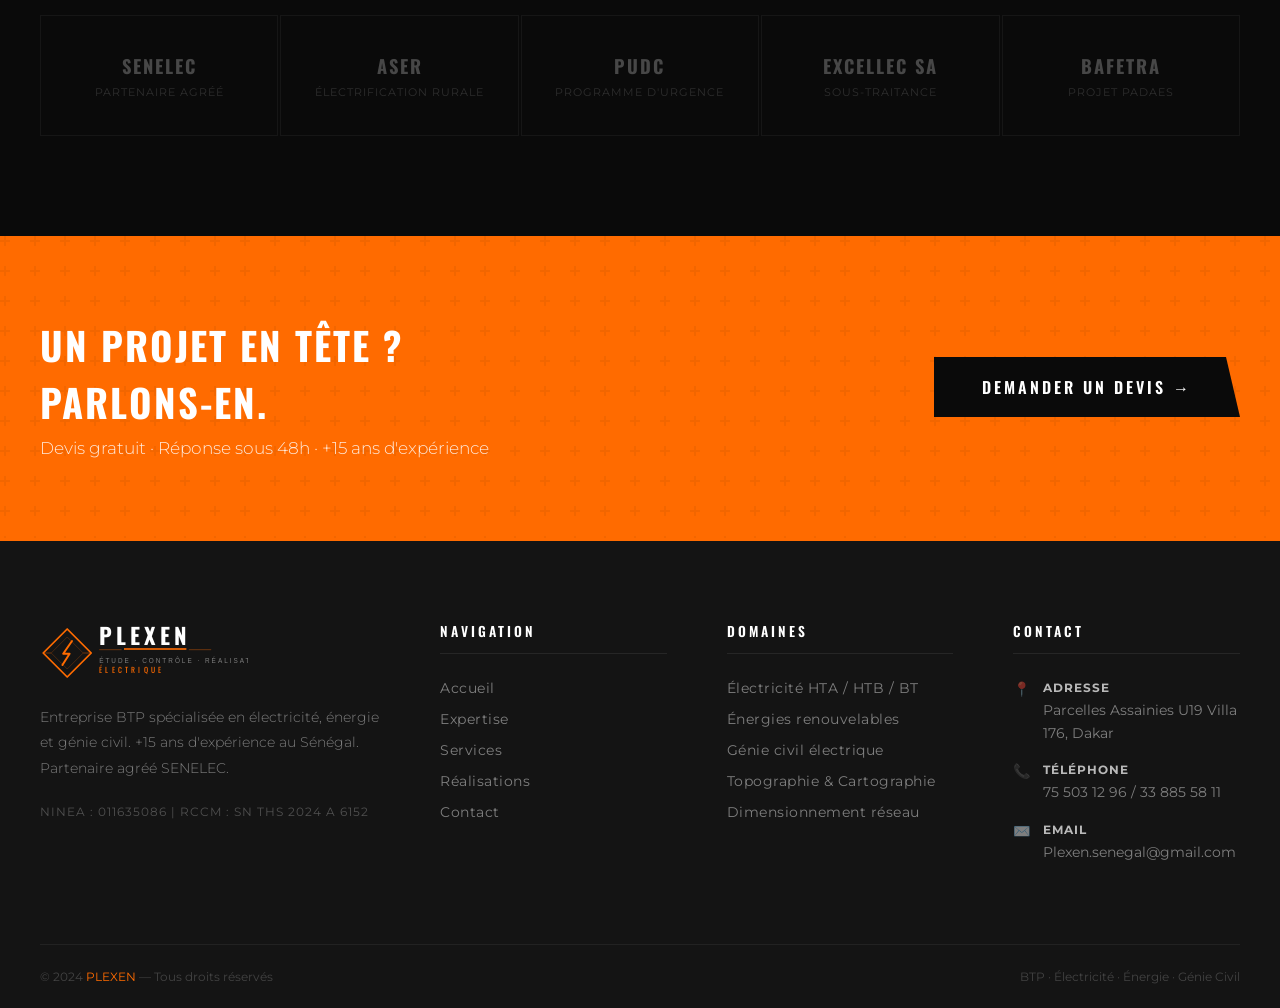
==== commit 00417a1e: "PLEXEN VF-1 AVRIL  2026" ====
--- a/index.html
+++ b/index.html
@@ -45,7 +45,7 @@
       <div class="hero-slide" style="background-image:url('images/projet-paue-excellec-2.jpg')"></div>
     </div>
     <div class="hero-contenu">
-      <div class="hero-badge" data-anime><span>Partenaire SENELEC · ASER · PUDC · EXCELLEC SA</span></div>
+      
       <h1 class="hero-titre" data-anime>
         BTP, Électricité<br>
         <span>&amp; Énergie</span><br>
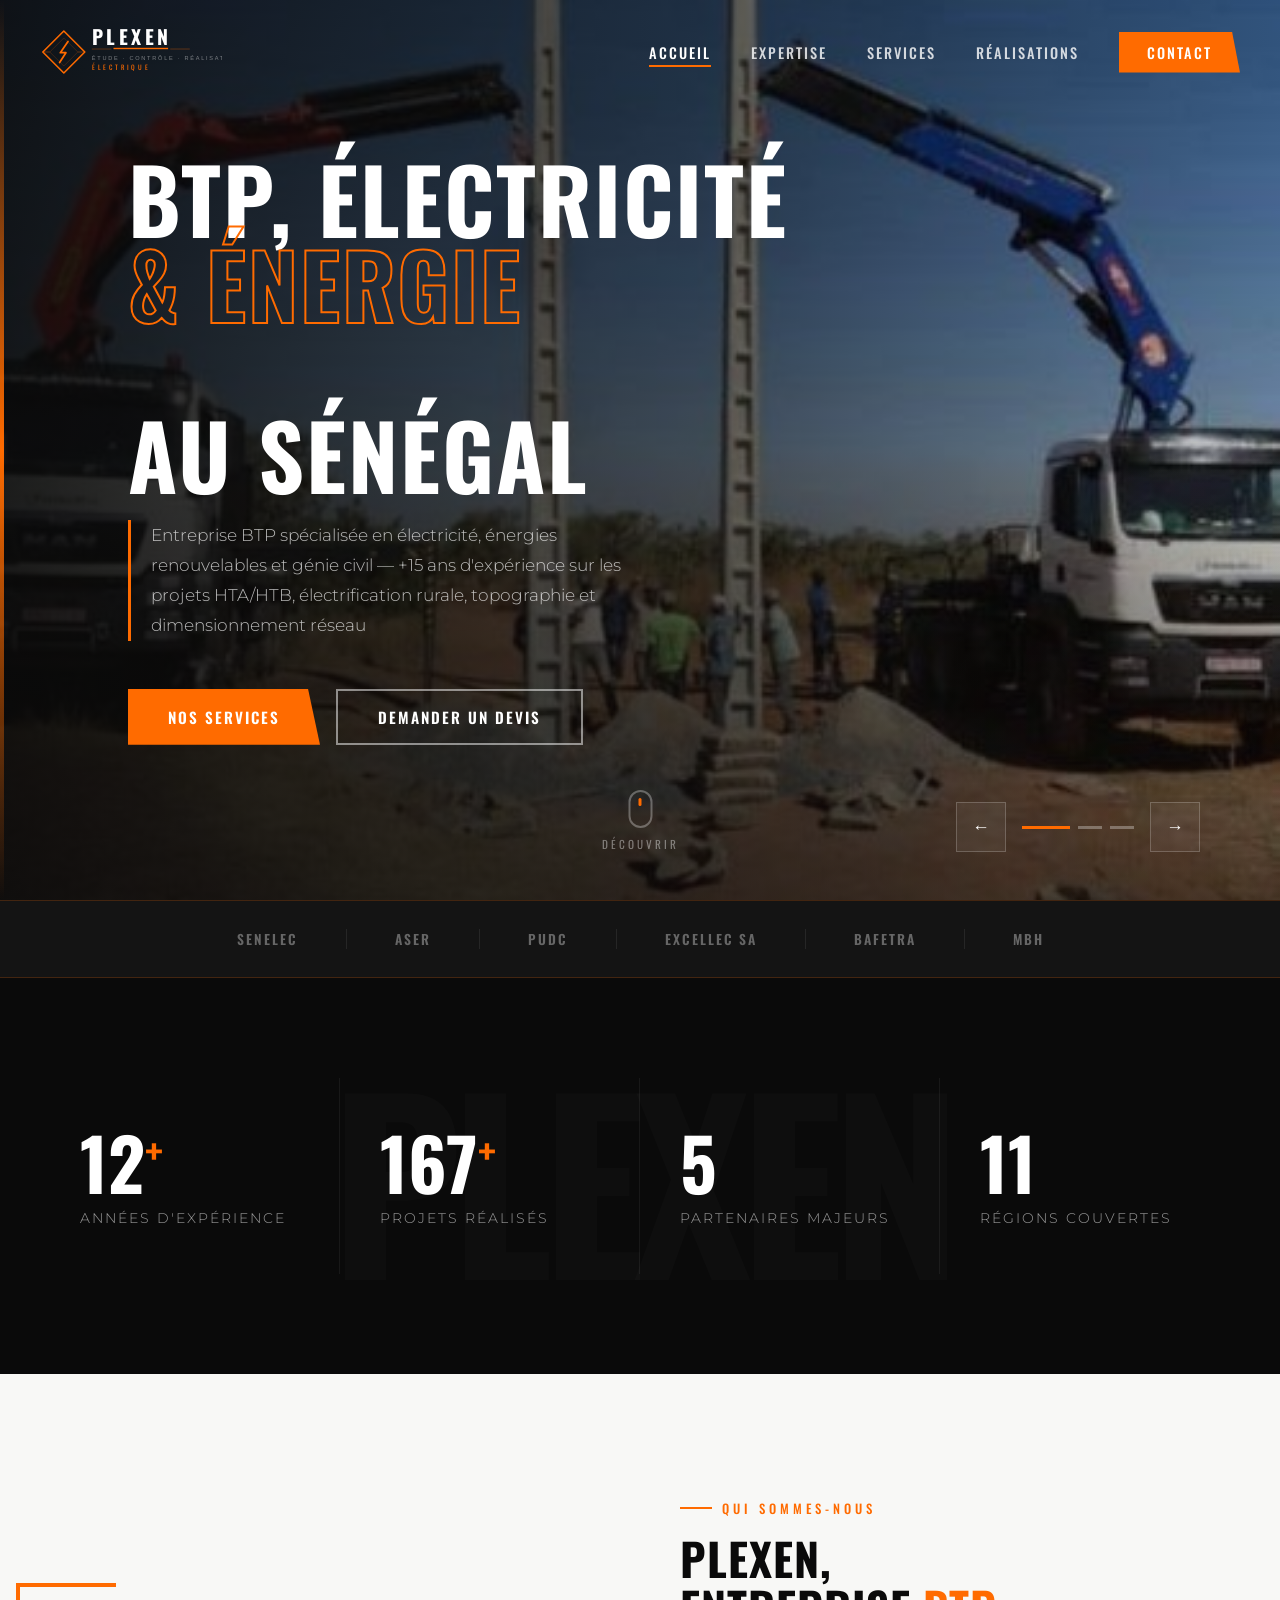
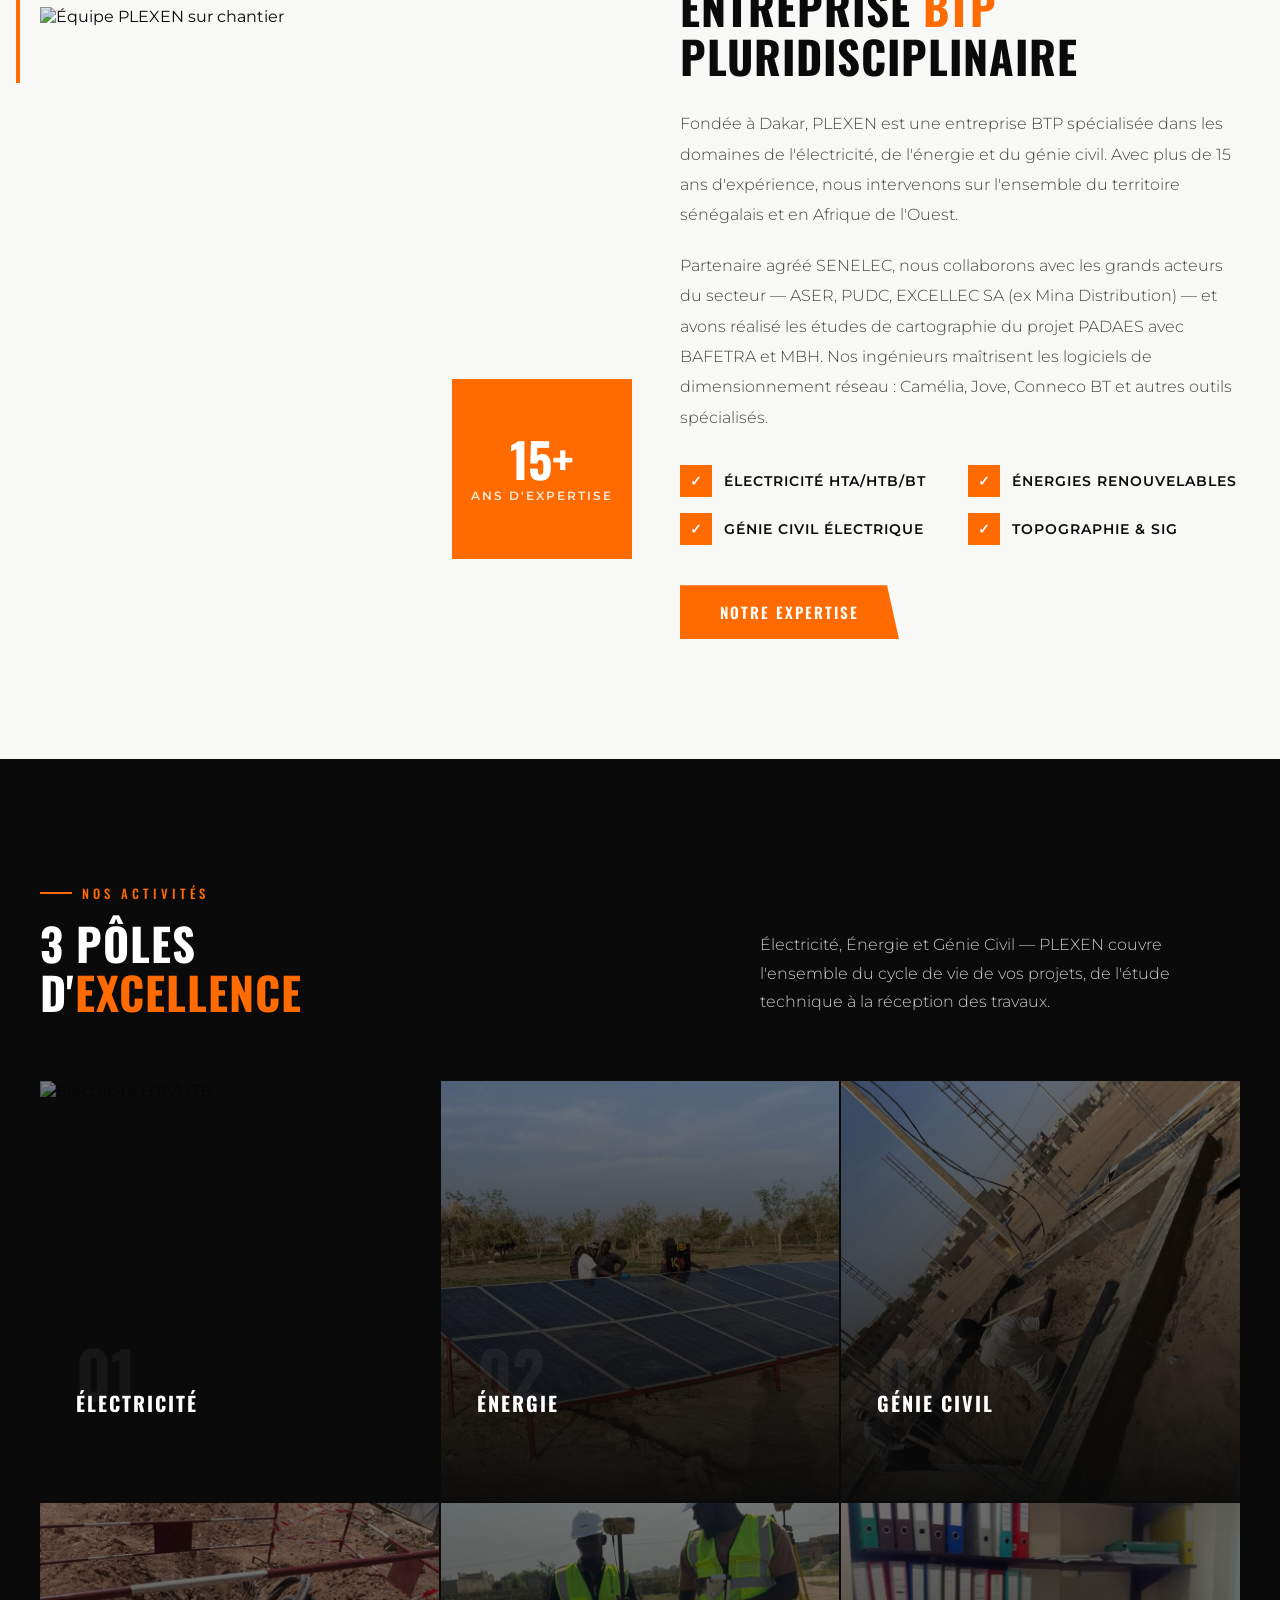
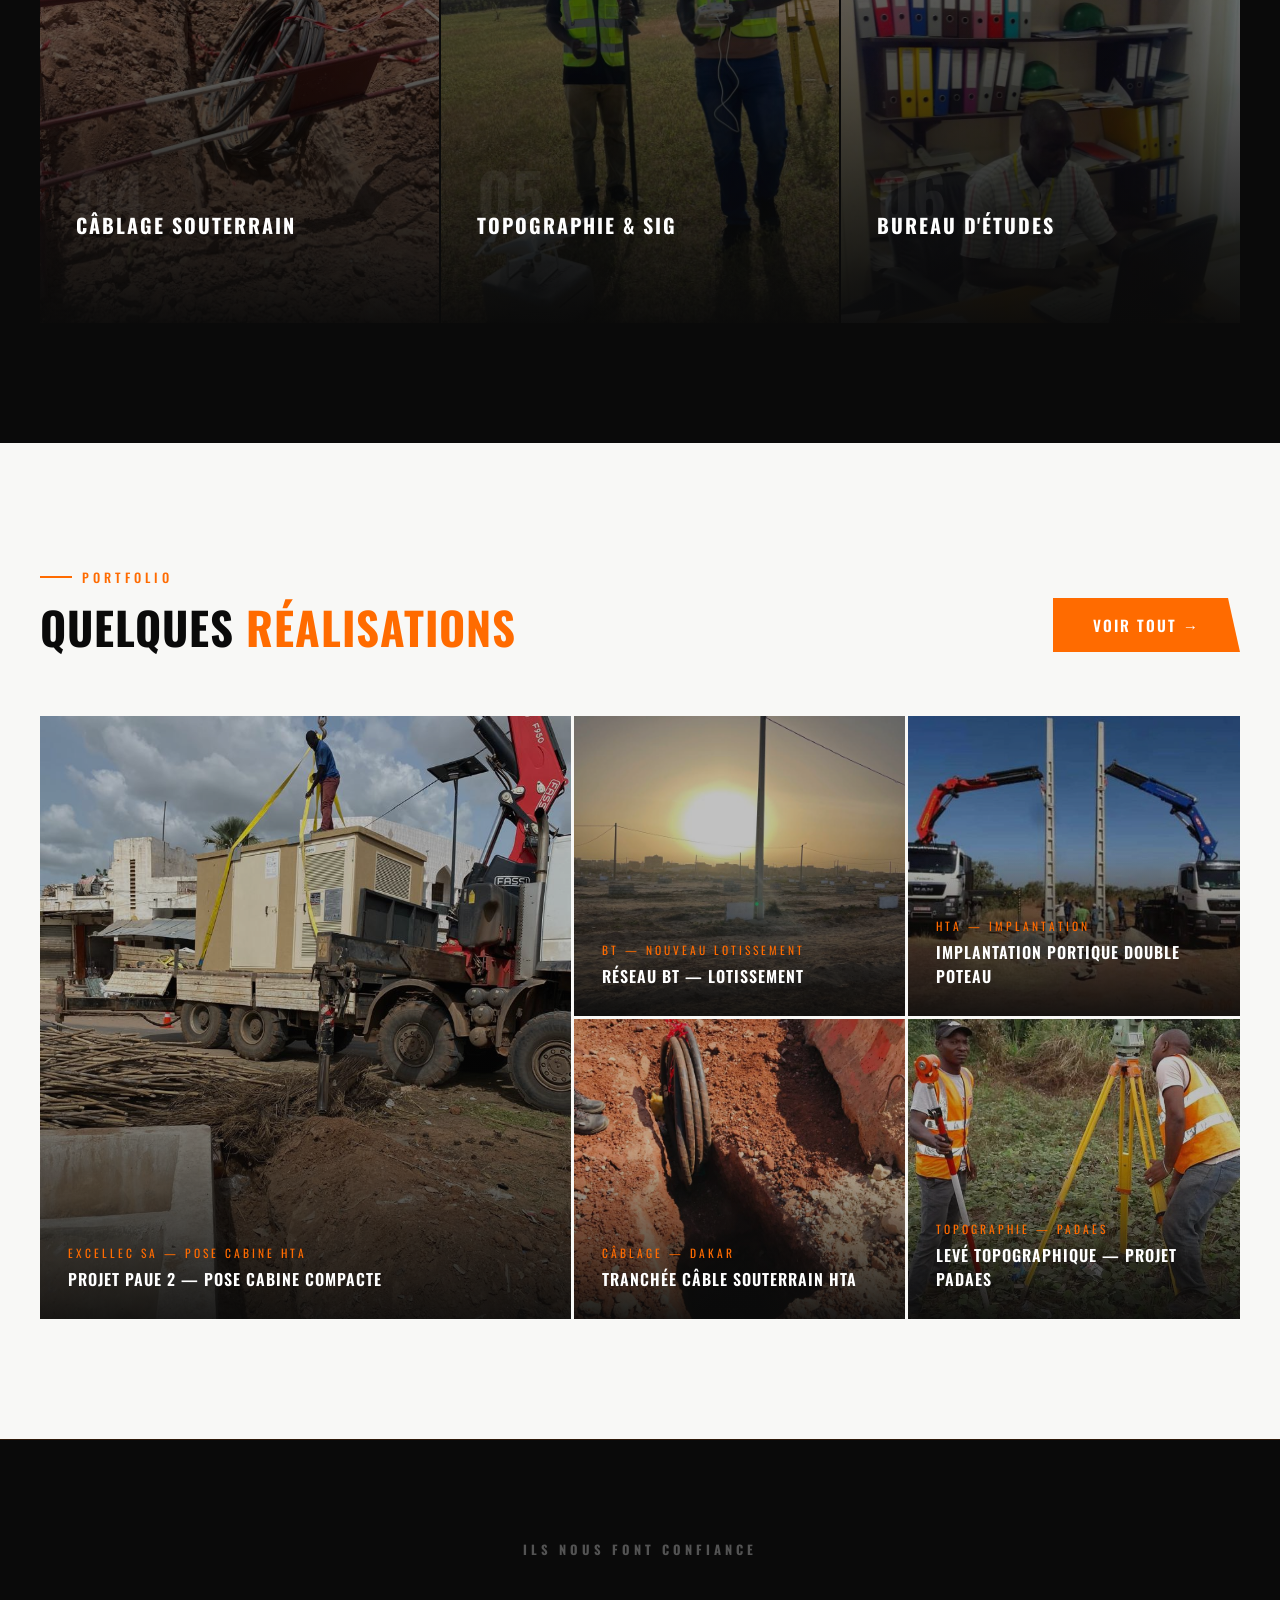
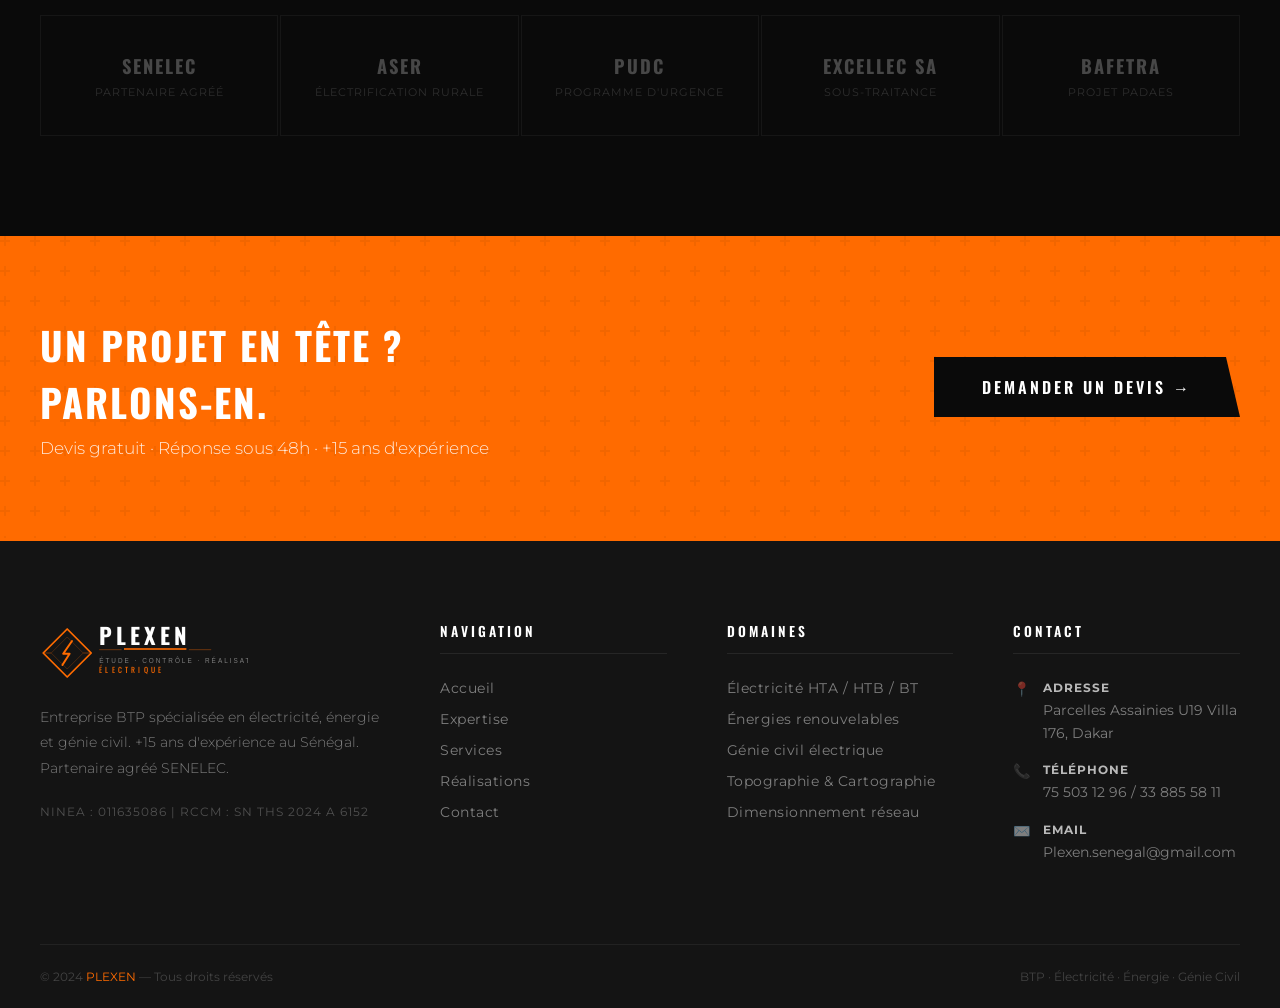
==== commit 58aec64b: "PLEXEN VF-5 du 07/04/2026" ====
--- a/index.html
+++ b/index.html
@@ -113,7 +113,7 @@
       <div class="presentation-grille">
         <div class="pres-image" data-anime>
           <div class="pres-image-trait"></div>
-          <img src="images/equipe-chantier-poste-electrique.jpg" alt="Équipe PLEXEN sur chantier" class="pres-image-principale">
+          <img src="images/bureau-etudes-ingenieur-plexen" alt="Équipe PLEXEN sur chantier" class="pres-image-principale">
           <div class="pres-image-badge">
             <span class="badge-chiffre">15+</span>
             <span class="badge-texte">Ans d'expertise</span>
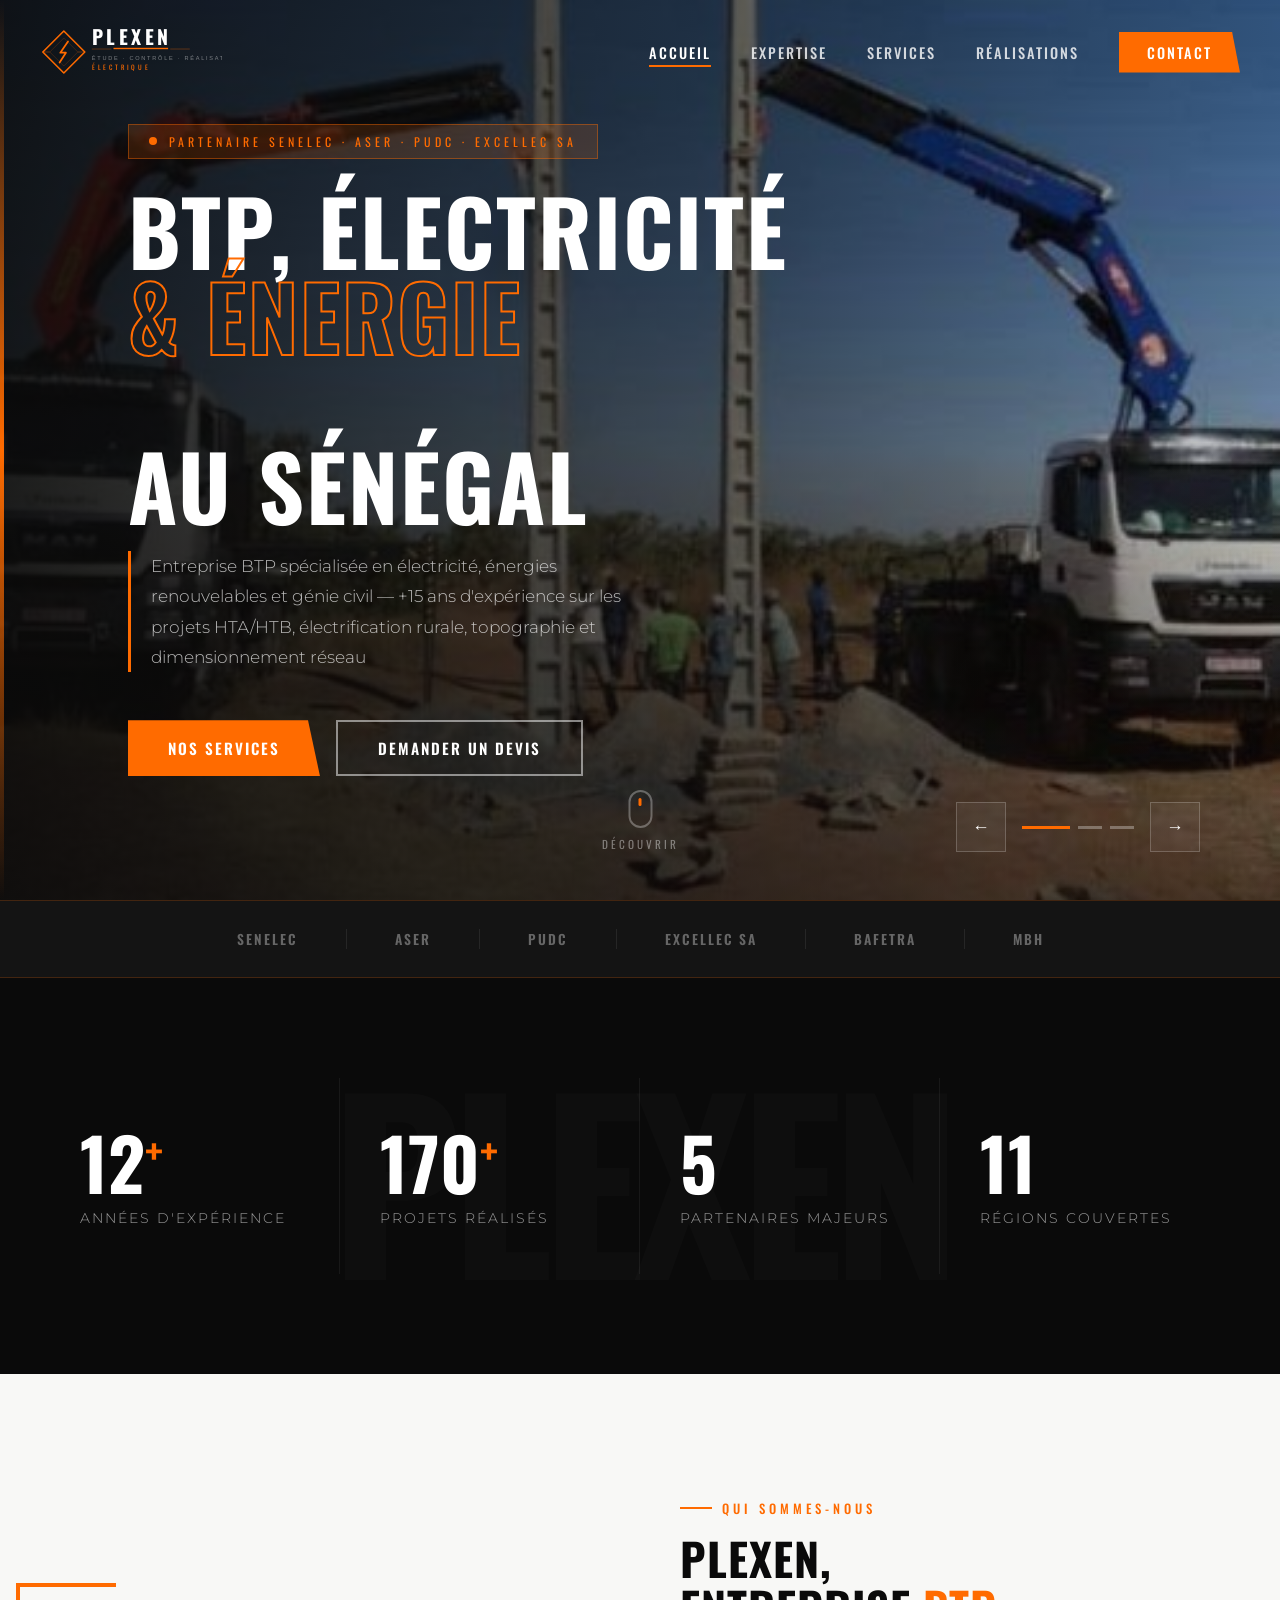
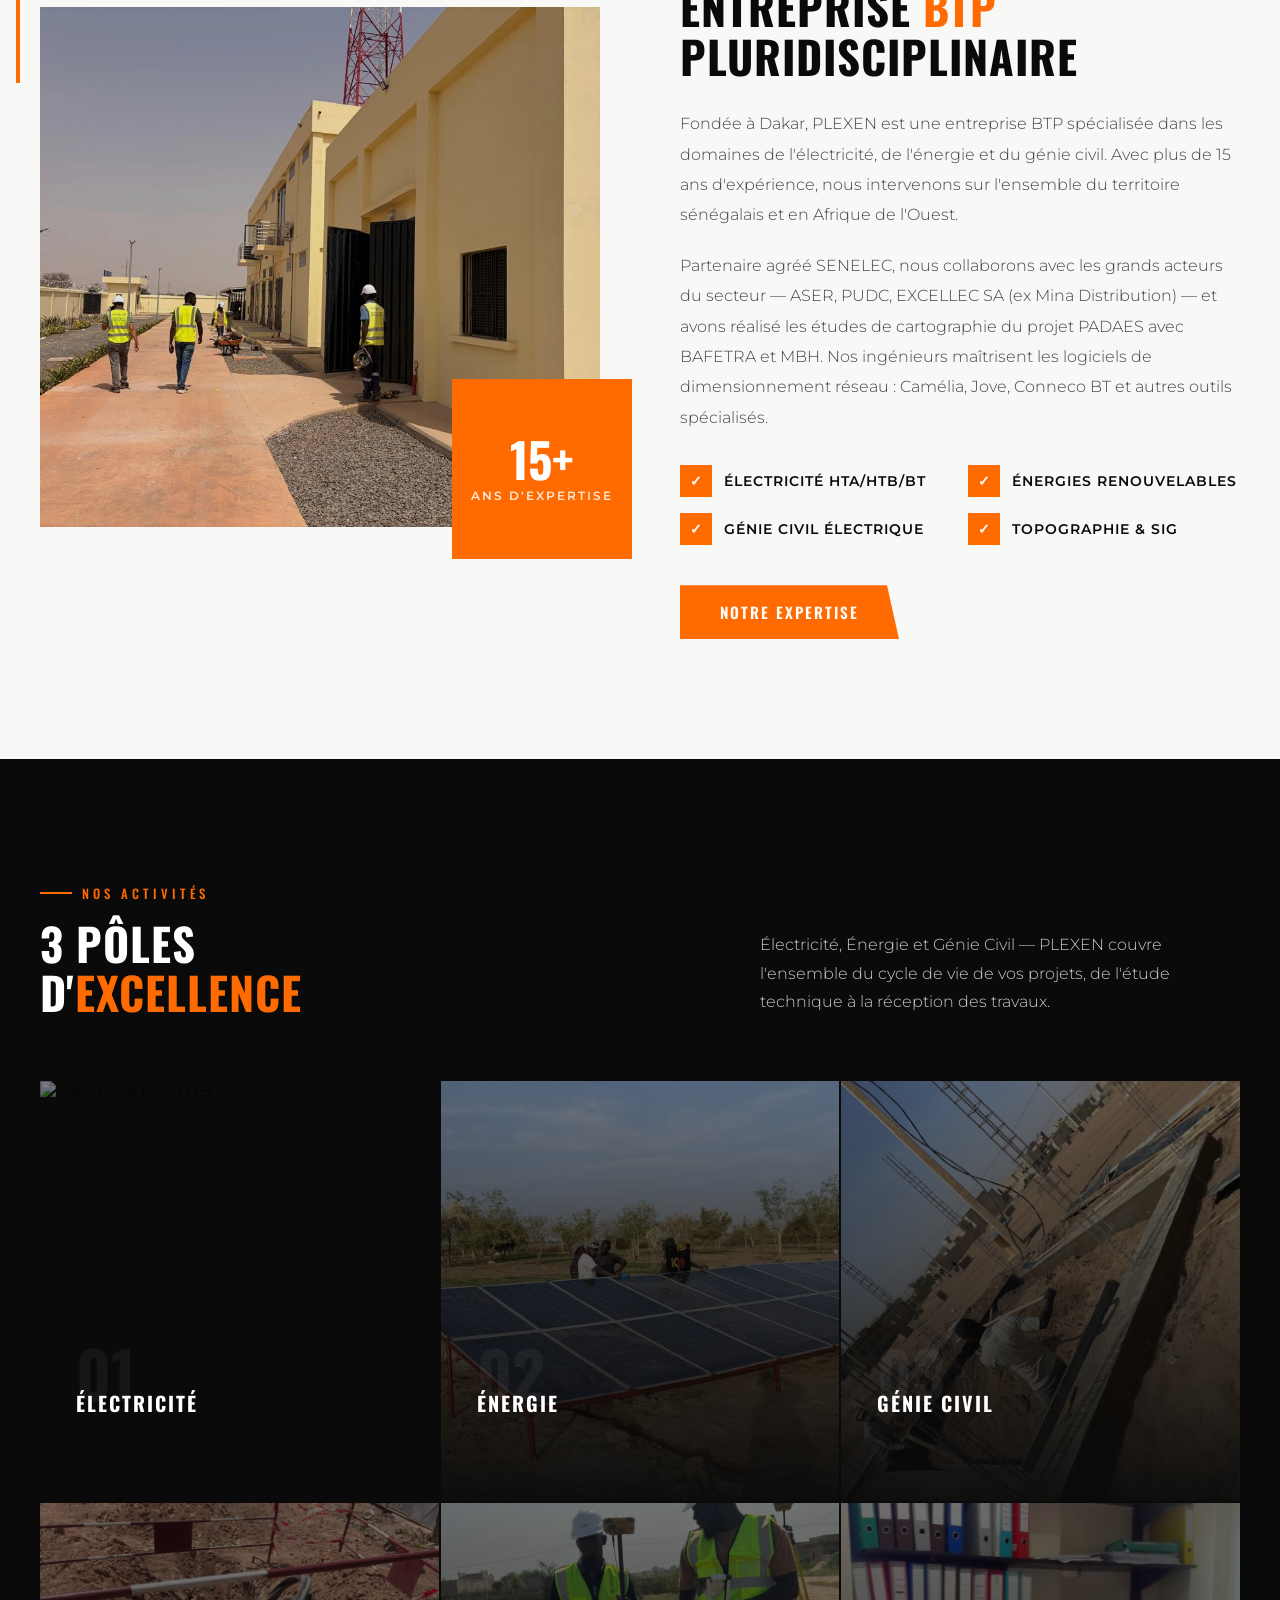
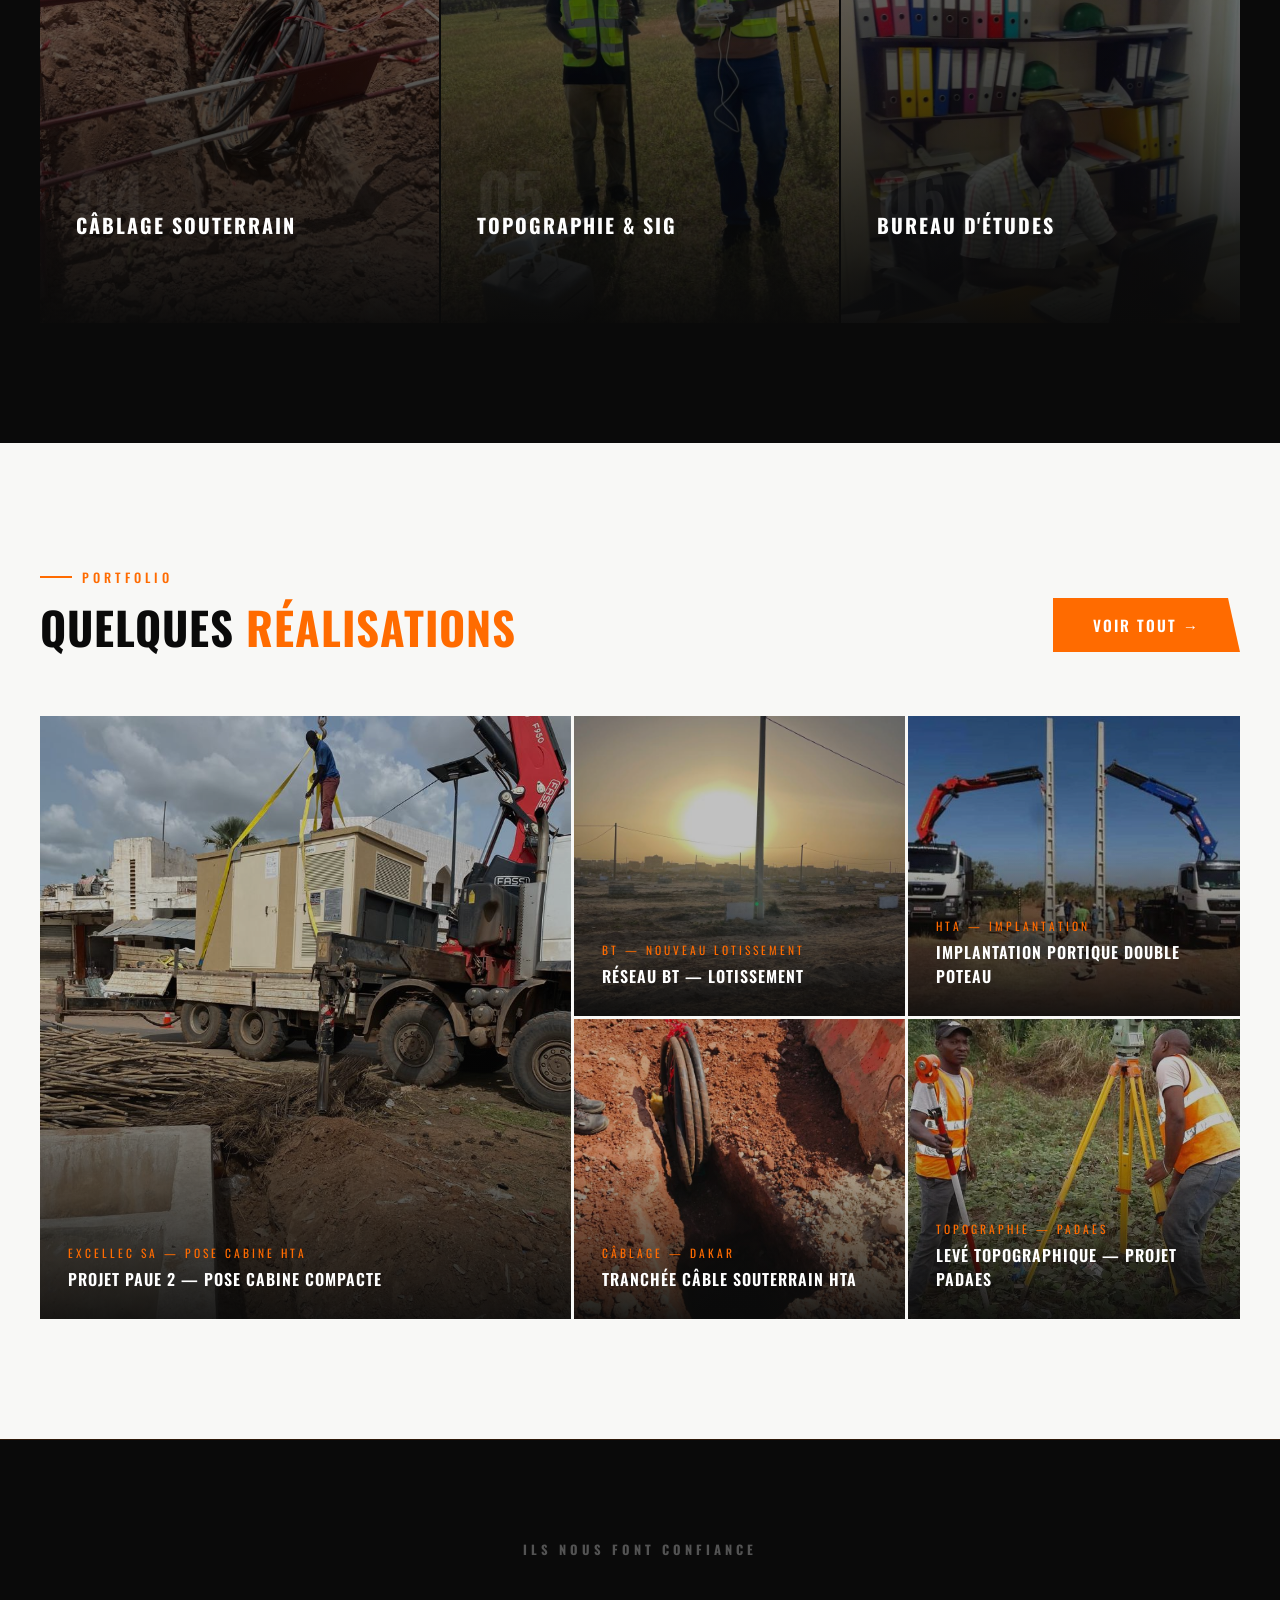
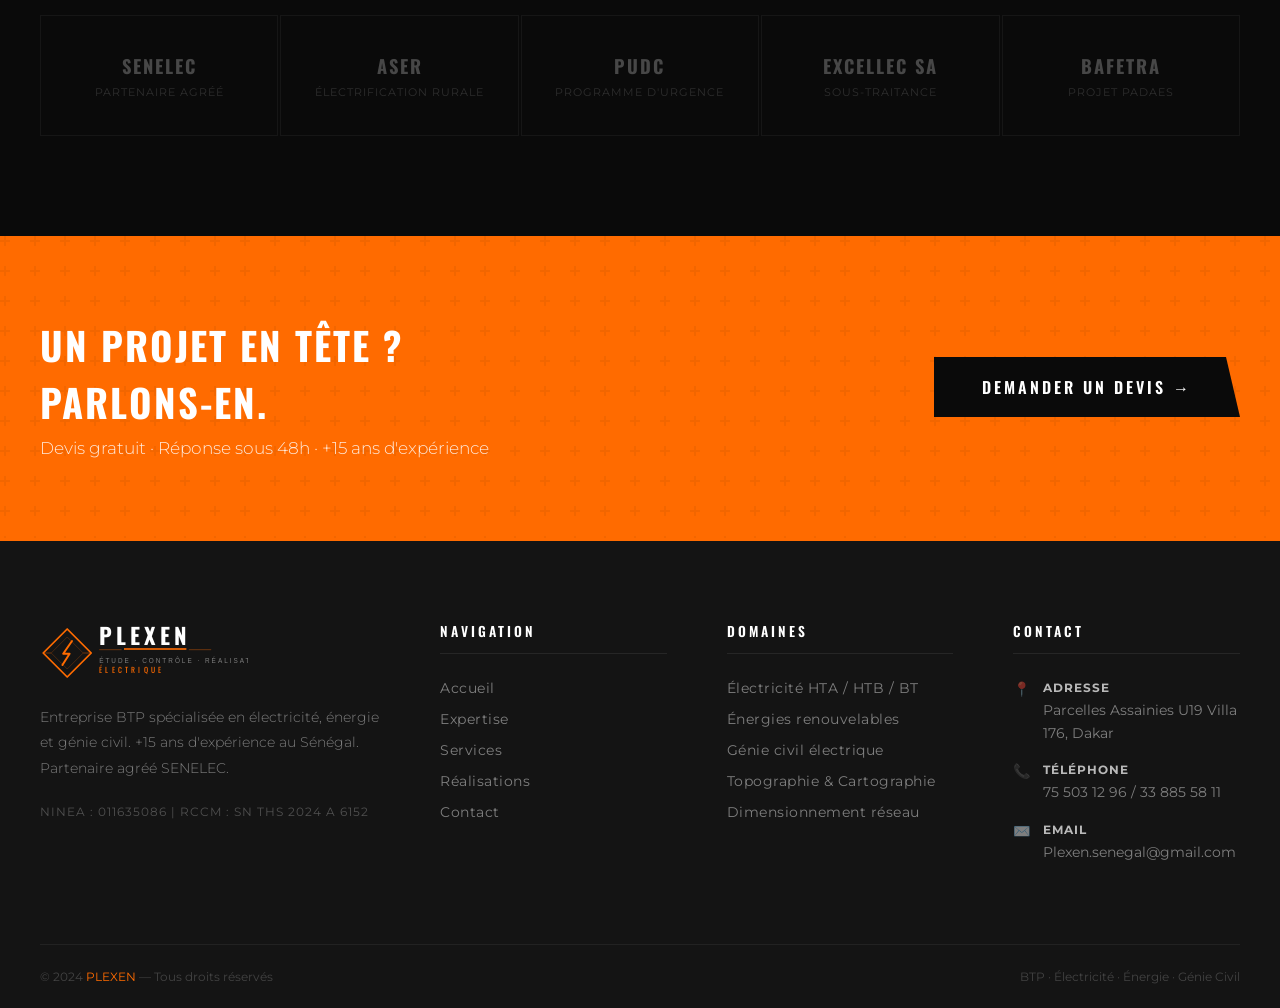
==== commit 47698f25: "PLEXEN VF 6" ====
--- a/index.html
+++ b/index.html
@@ -45,7 +45,7 @@
       <div class="hero-slide" style="background-image:url('images/projet-paue-excellec-2.jpg')"></div>
     </div>
     <div class="hero-contenu">
-      
+      <div class="hero-badge" data-anime><span>Partenaire SENELEC · ASER · PUDC · EXCELLEC SA</span></div>
       <h1 class="hero-titre" data-anime>
         BTP, Électricité<br>
         <span>&amp; Énergie</span><br>
@@ -113,7 +113,7 @@
       <div class="presentation-grille">
         <div class="pres-image" data-anime>
           <div class="pres-image-trait"></div>
-          <img src="images/bureau-etudes-ingenieur-plexen" alt="Équipe PLEXEN sur chantier" class="pres-image-principale">
+          <img src="images/equipe-chantier-poste-electrique.jpg" alt="Équipe PLEXEN sur chantier" class="pres-image-principale">
           <div class="pres-image-badge">
             <span class="badge-chiffre">15+</span>
             <span class="badge-texte">Ans d'expertise</span>
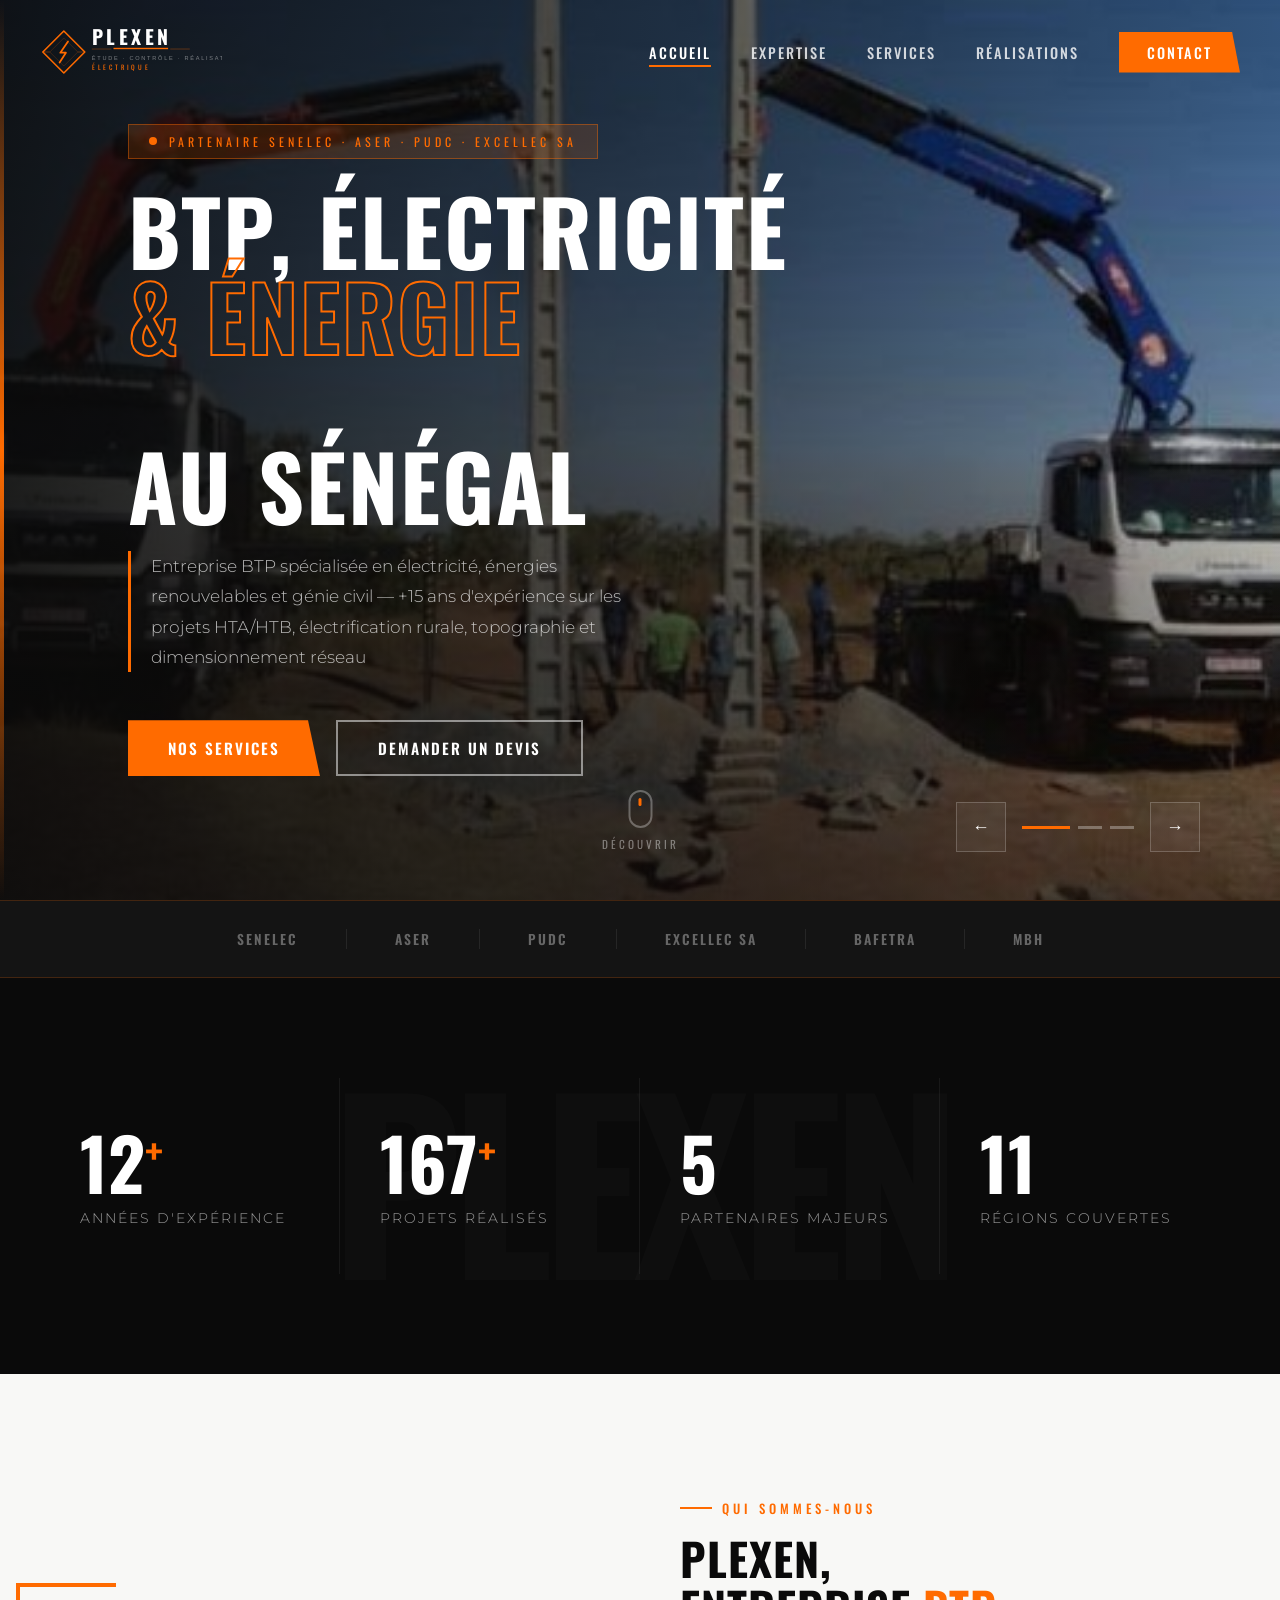
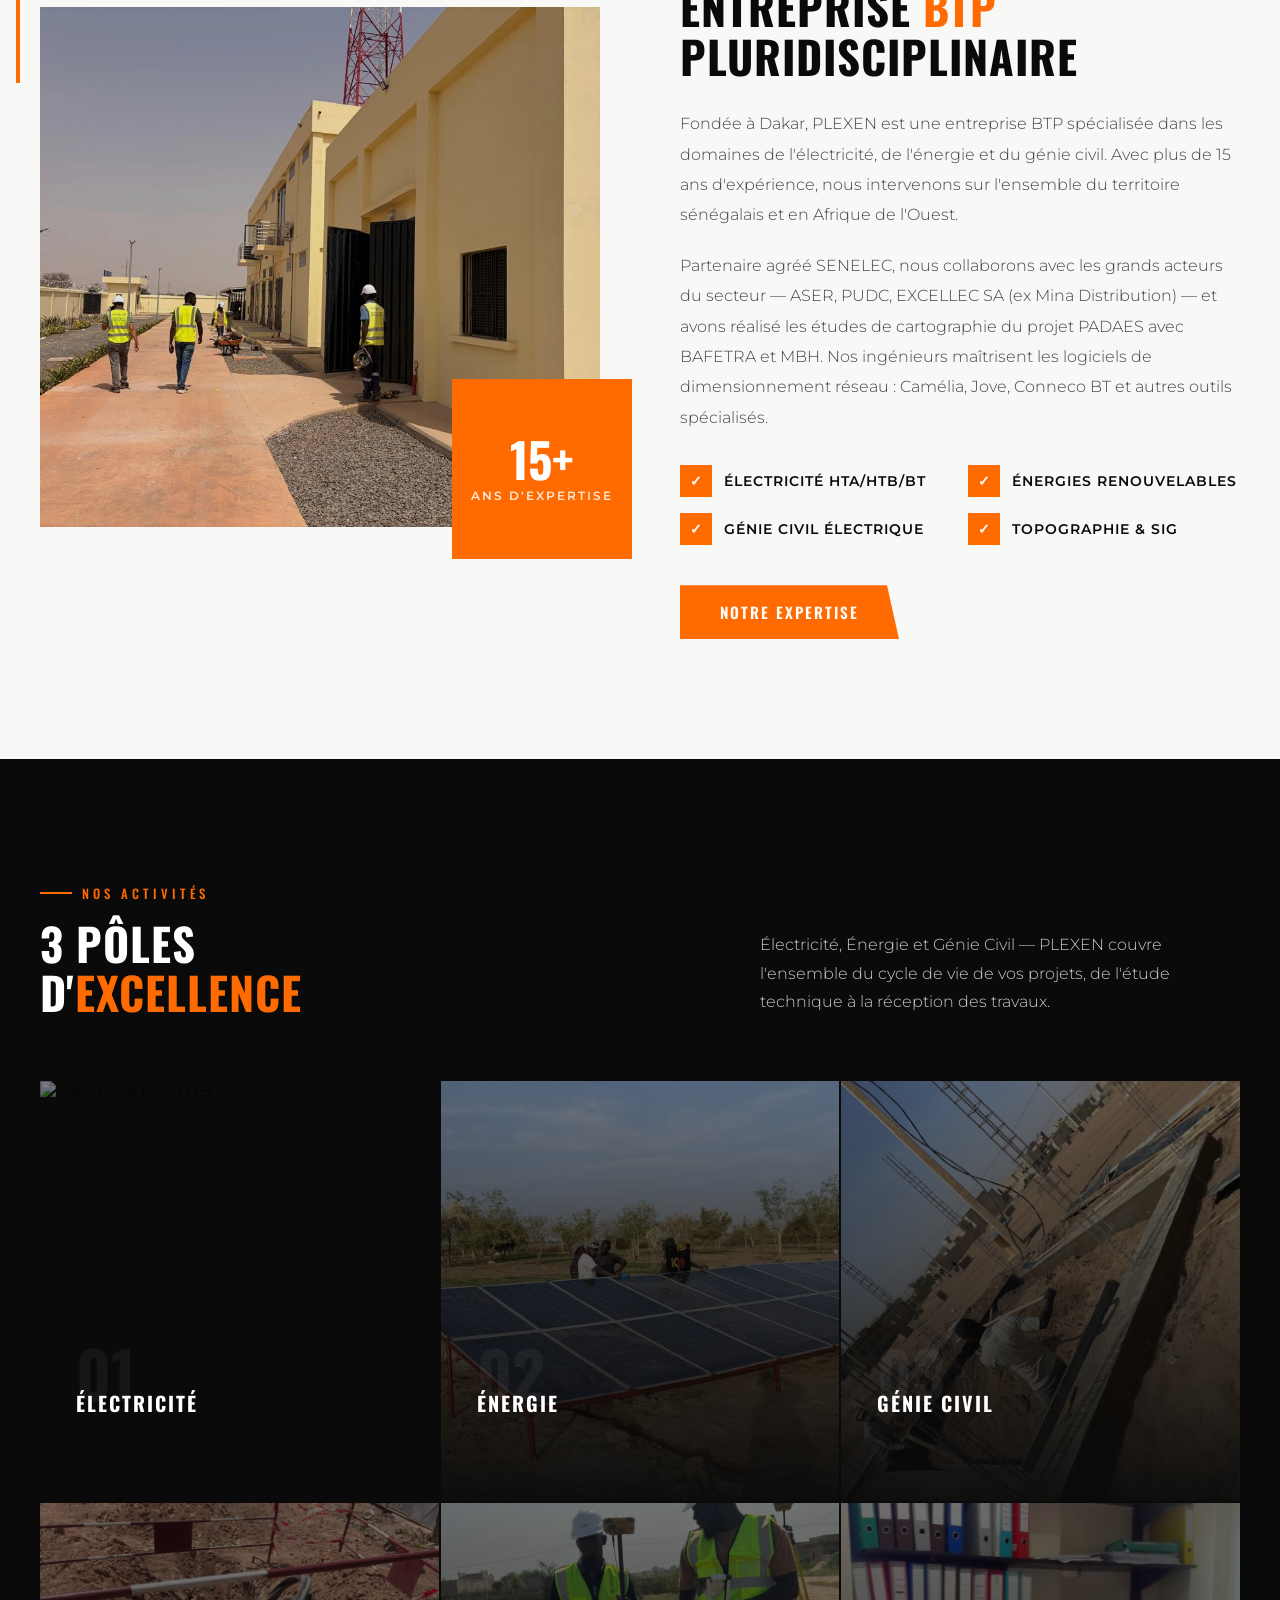
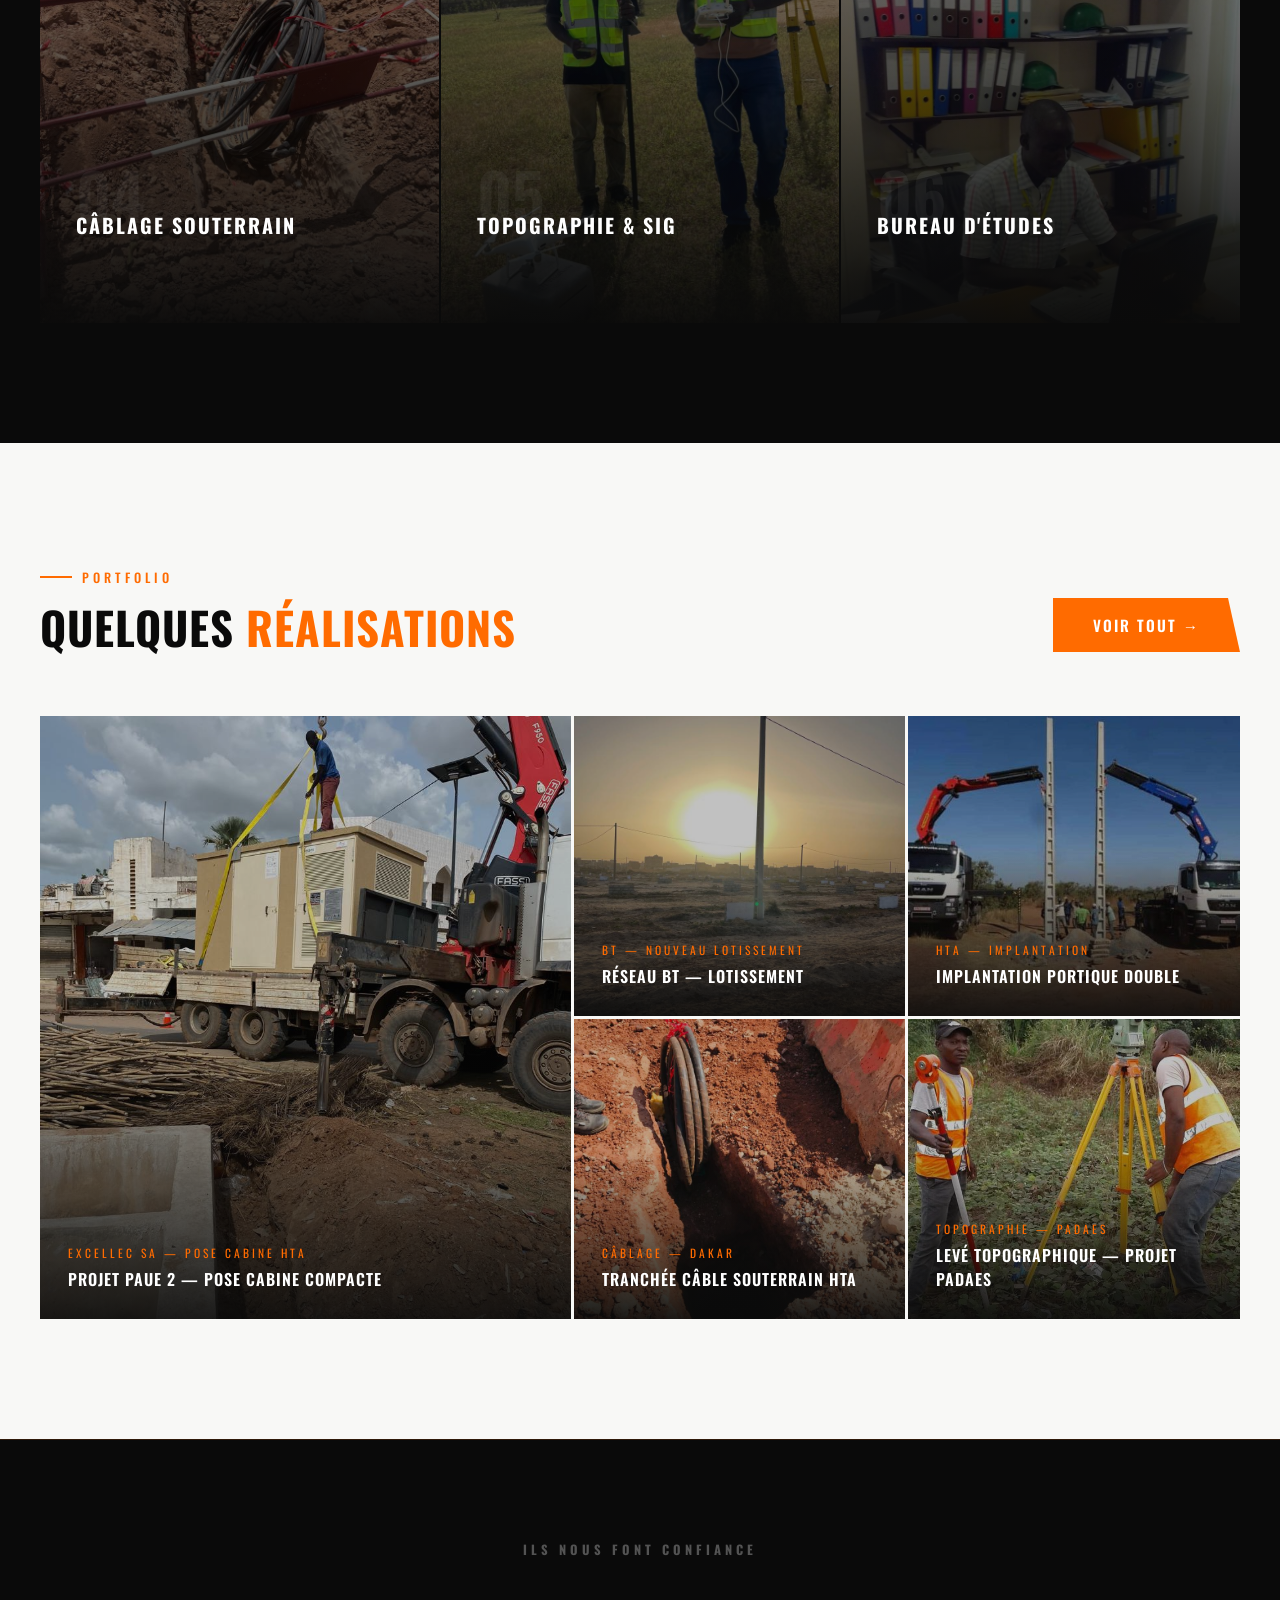
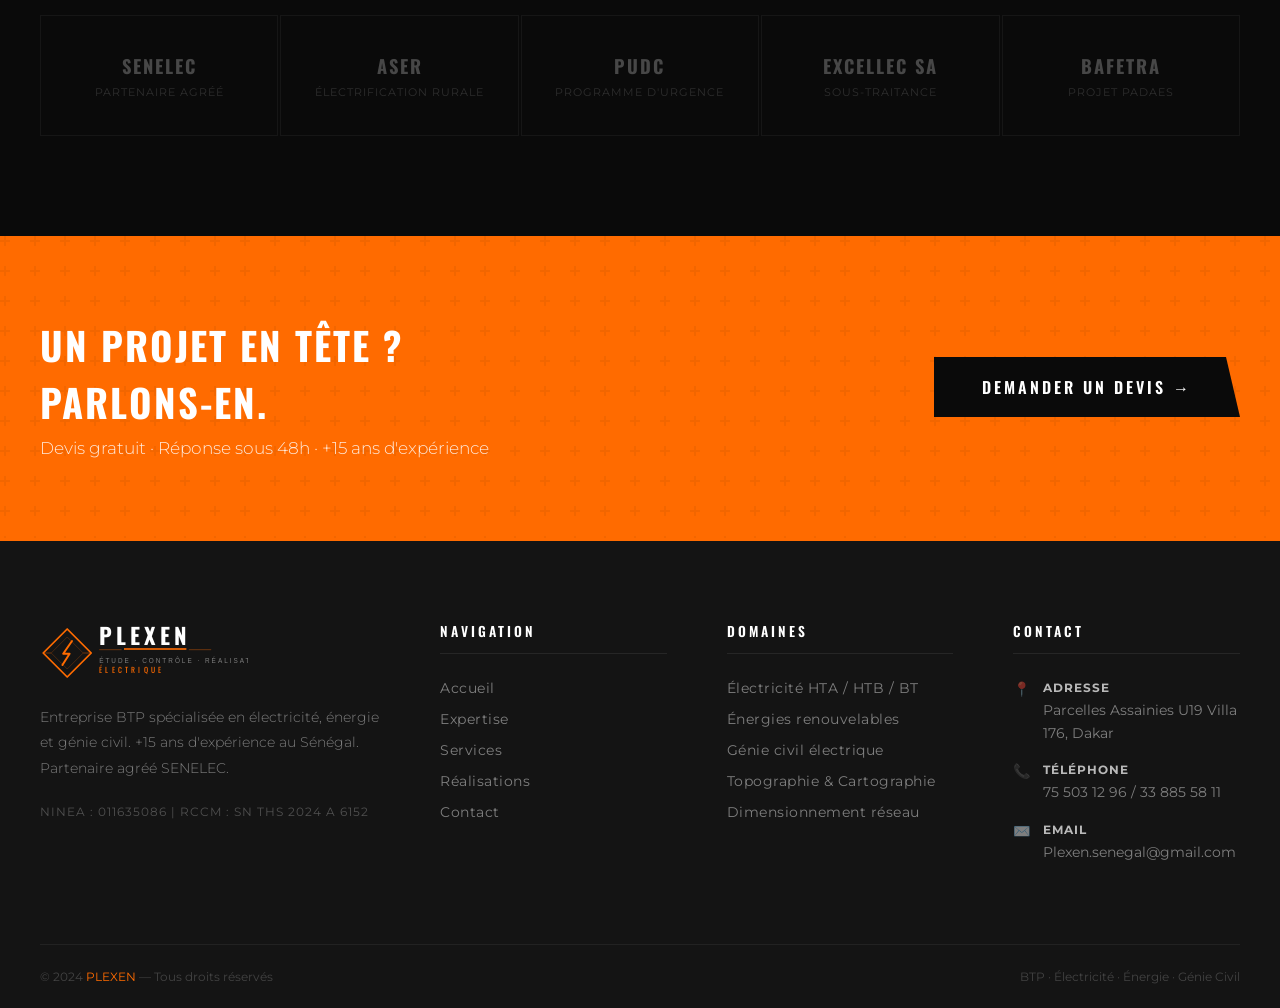
==== commit 172007ef: "VF PLEXEN DU 25/04/2026" ====
--- a/index.html
+++ b/index.html
@@ -244,7 +244,7 @@
           <img src="images/implantation-portique.jpg" alt="Implantation portique">
           <div class="real-overlay">
             <div class="real-tag">HTA — Implantation</div>
-            <div class="real-titre">Implantation portique double poteau</div>
+            <div class="real-titre">Implantation portique double </div>
           </div>
         </div>
         <div class="real-item" data-anime data-delai="1">
@@ -267,7 +267,7 @@
 
   <section class="section-clients">
     <div class="container">
-      <div class="clients-titre" data-anime>Ils nous font confiance</div>
+      <div class="clients-titre" data-anime>Ils nous font confiance </div>
       <div class="clients-grille">
         <div class="client-bloc" data-anime data-delai="1"><div class="client-nom">SENELEC</div><div class="client-role">Partenaire agréé</div></div>
         <div class="client-bloc" data-anime data-delai="2"><div class="client-nom">ASER</div><div class="client-role">Électrification rurale</div></div>
